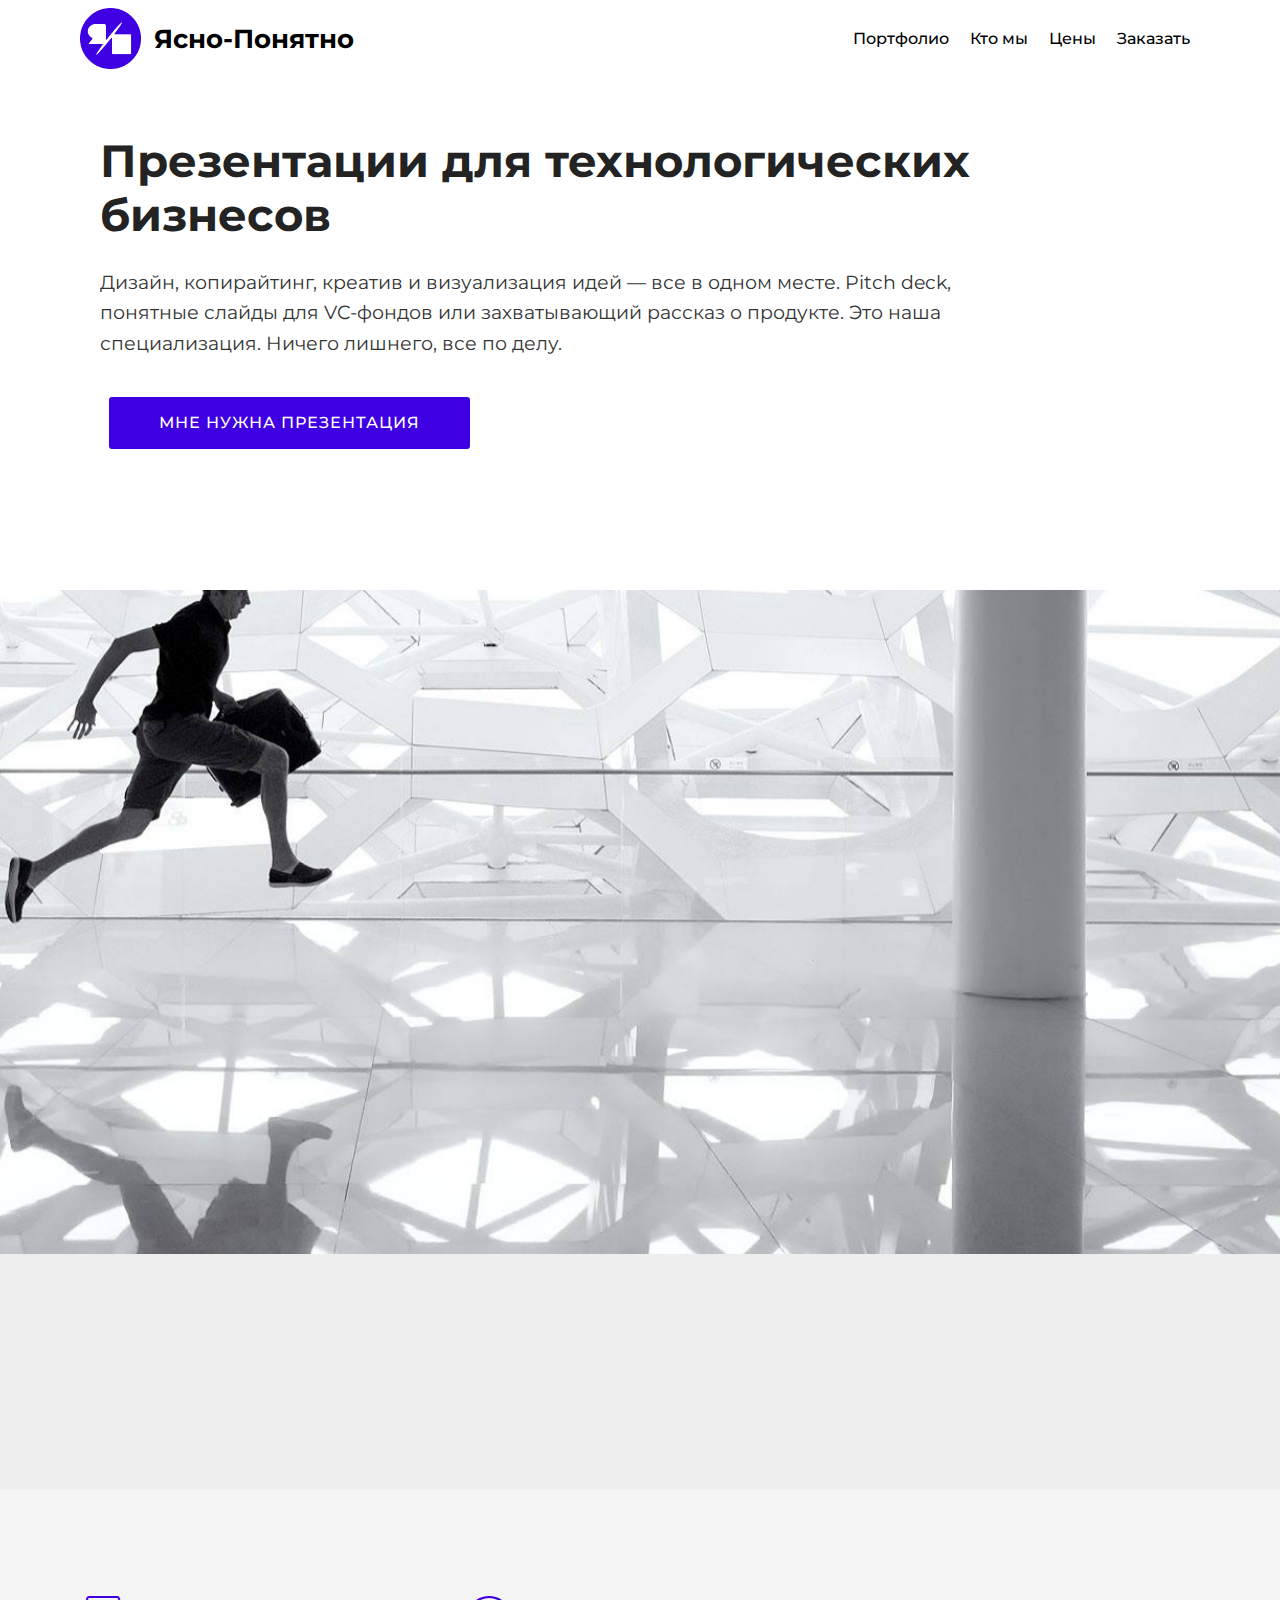
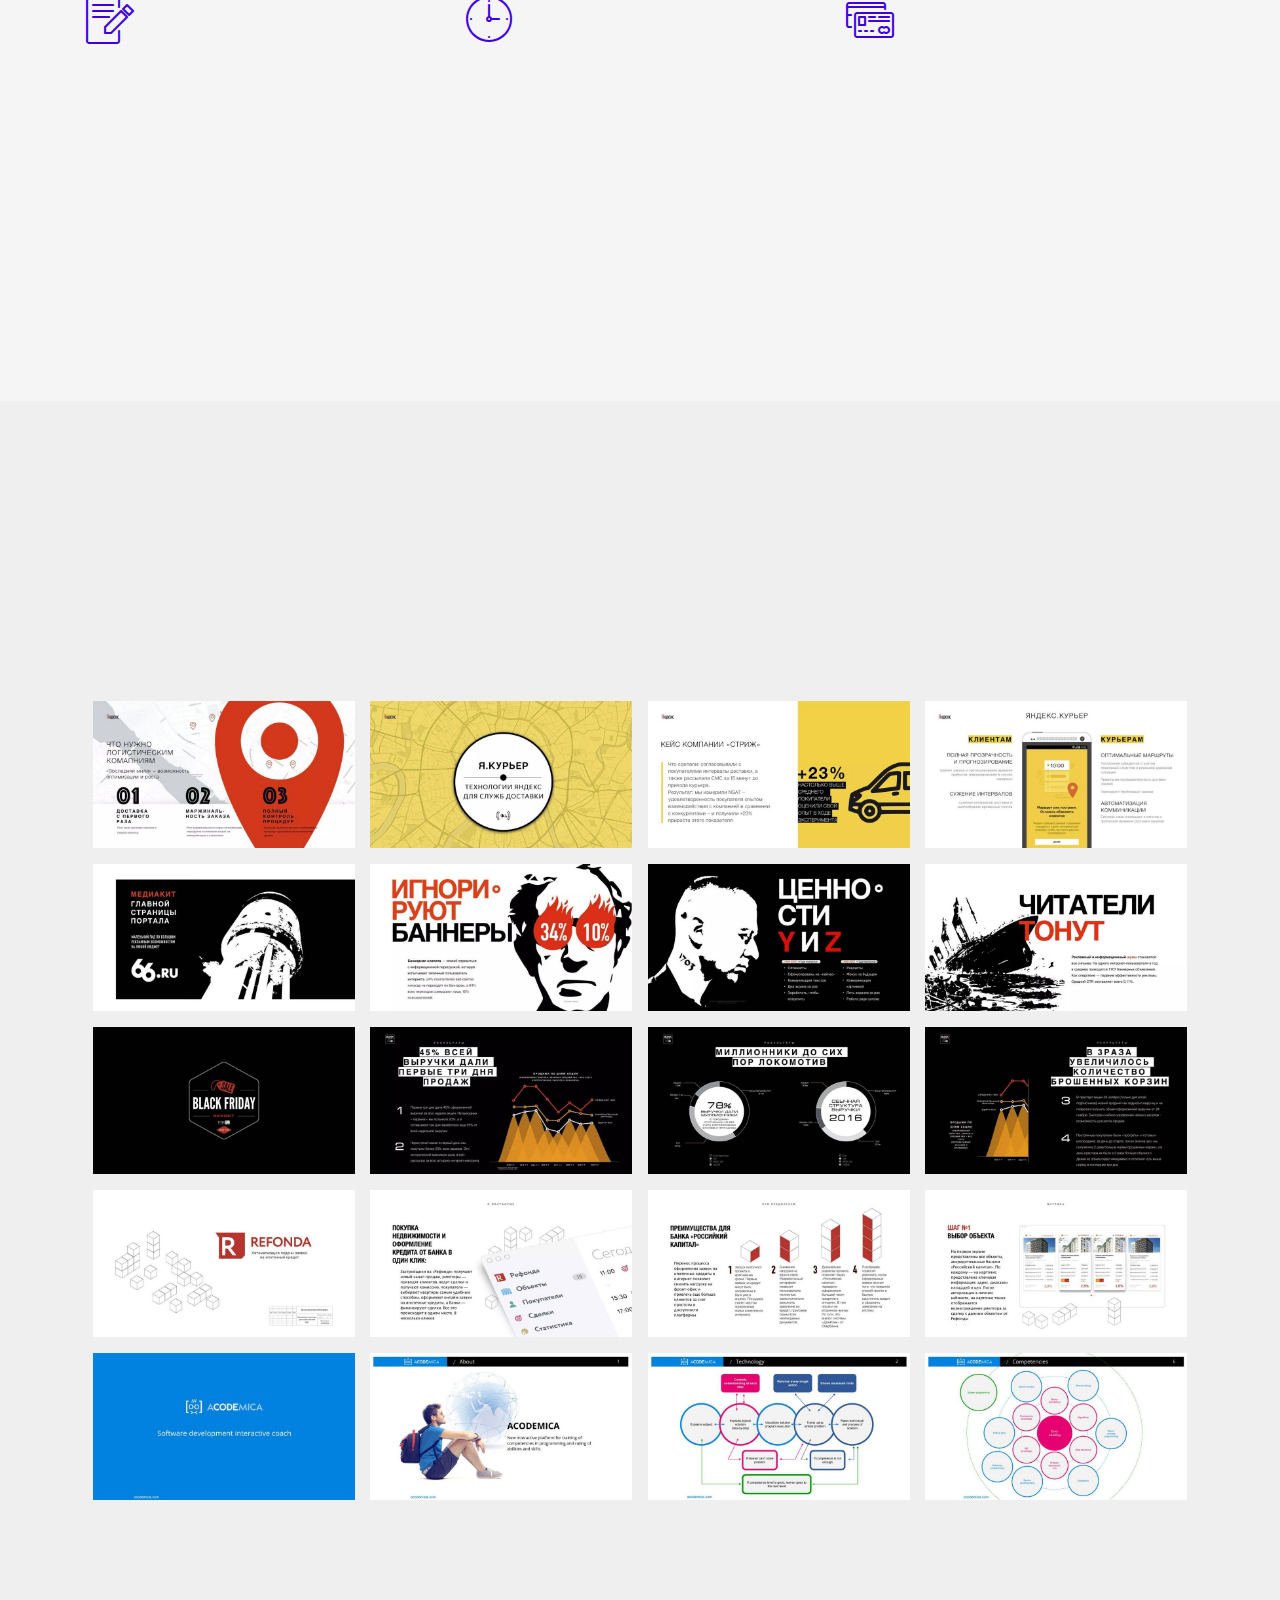
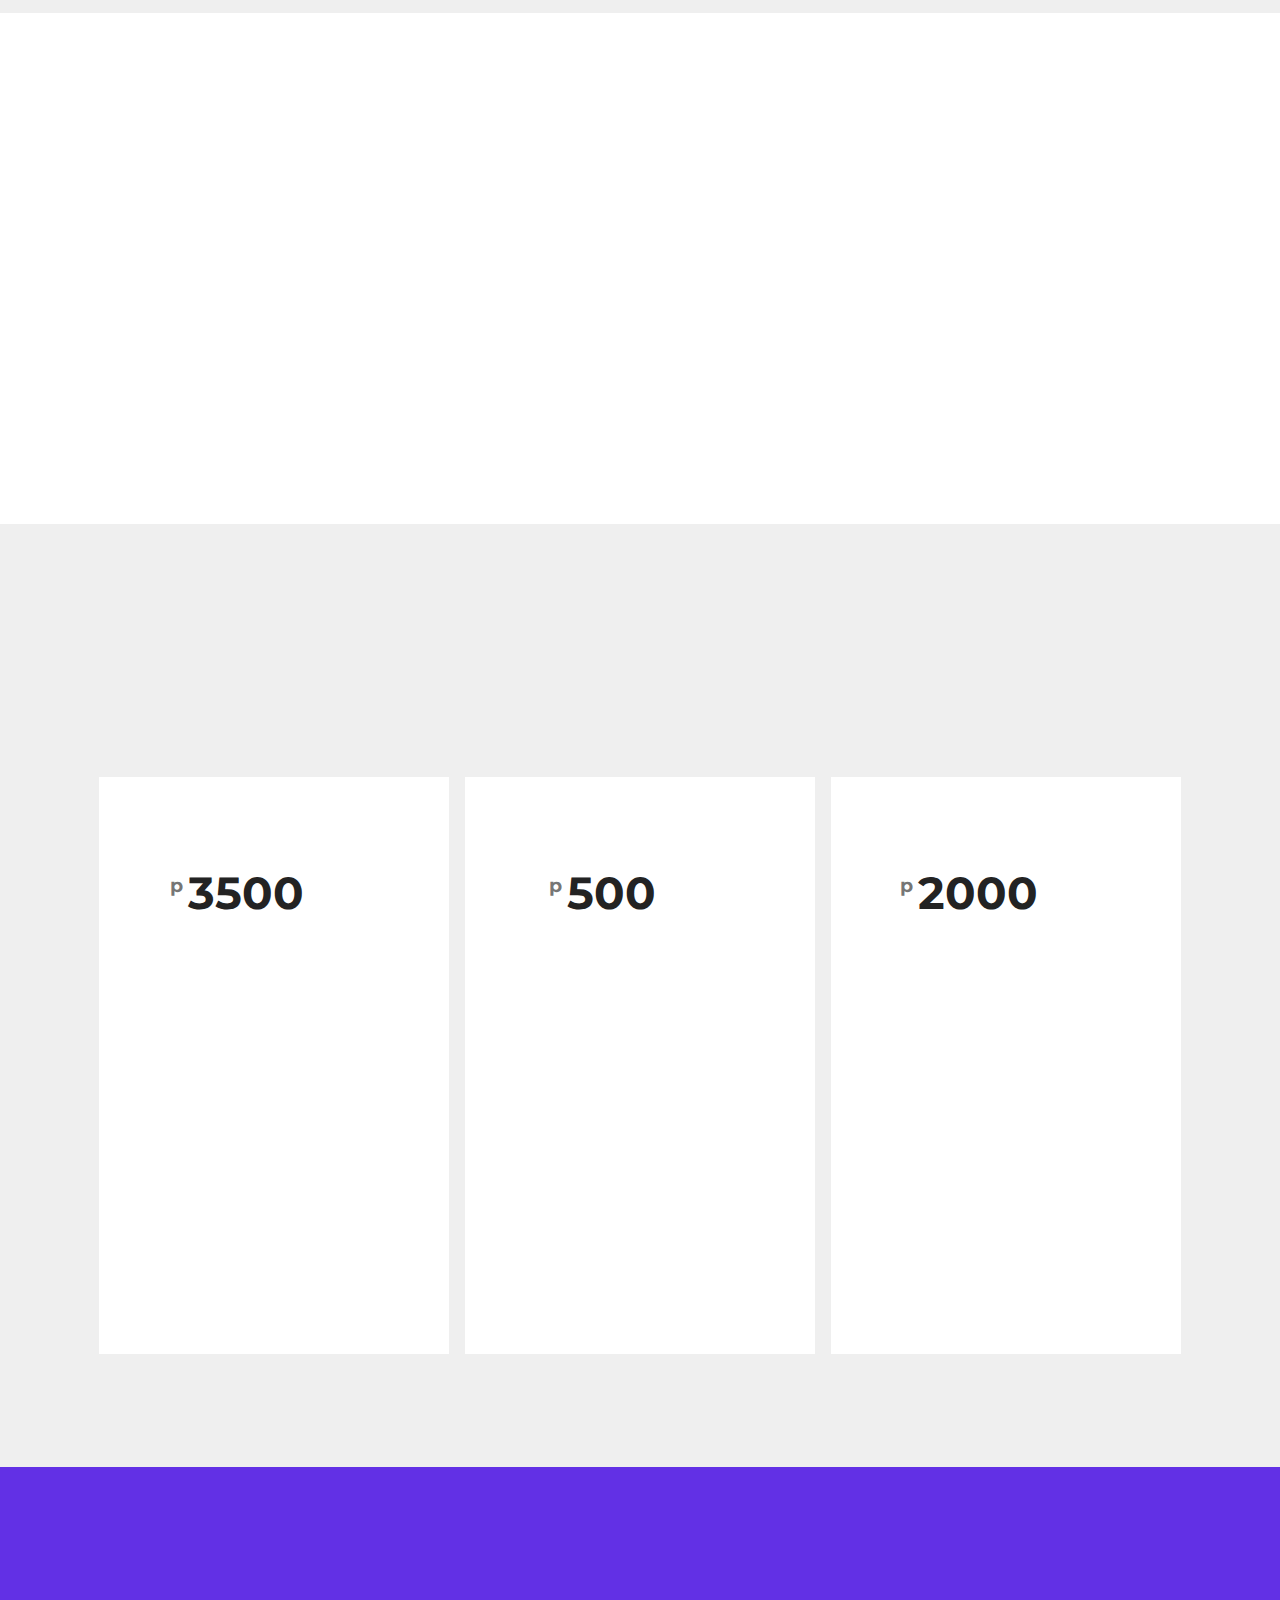
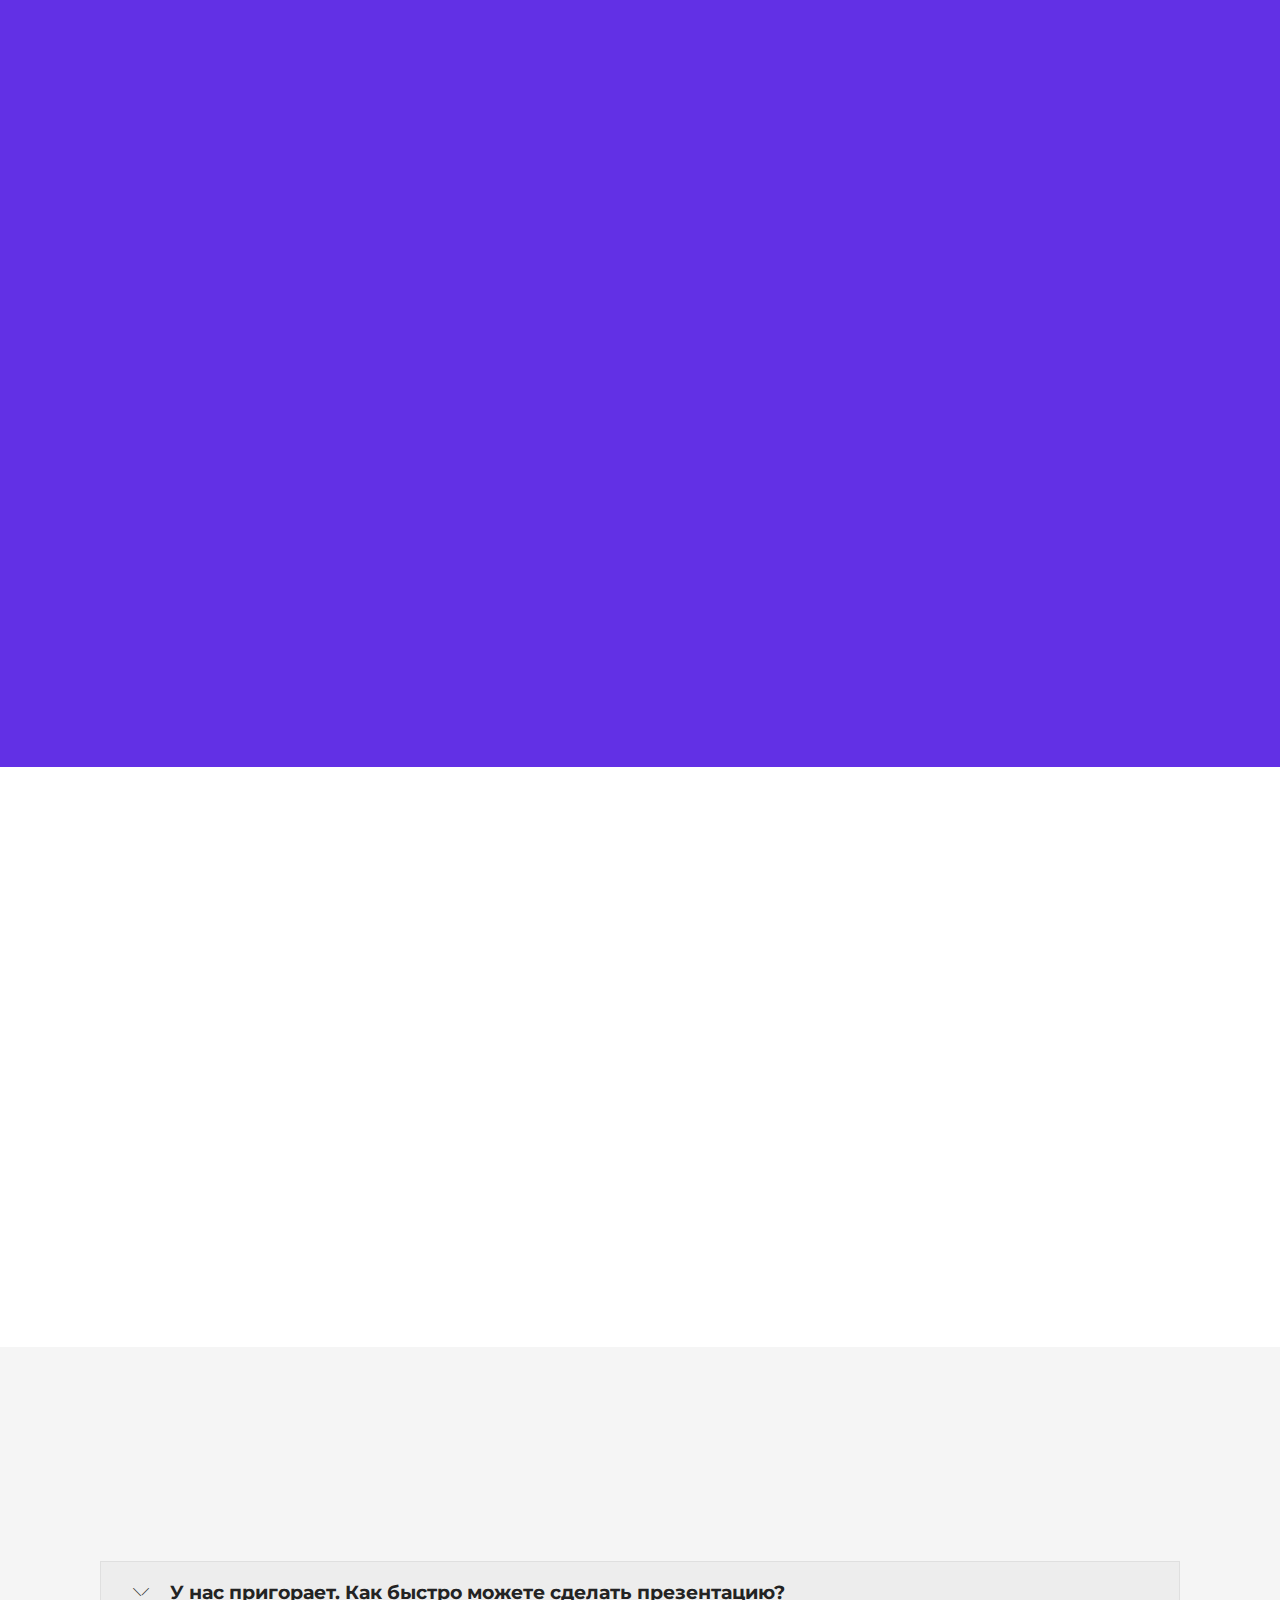
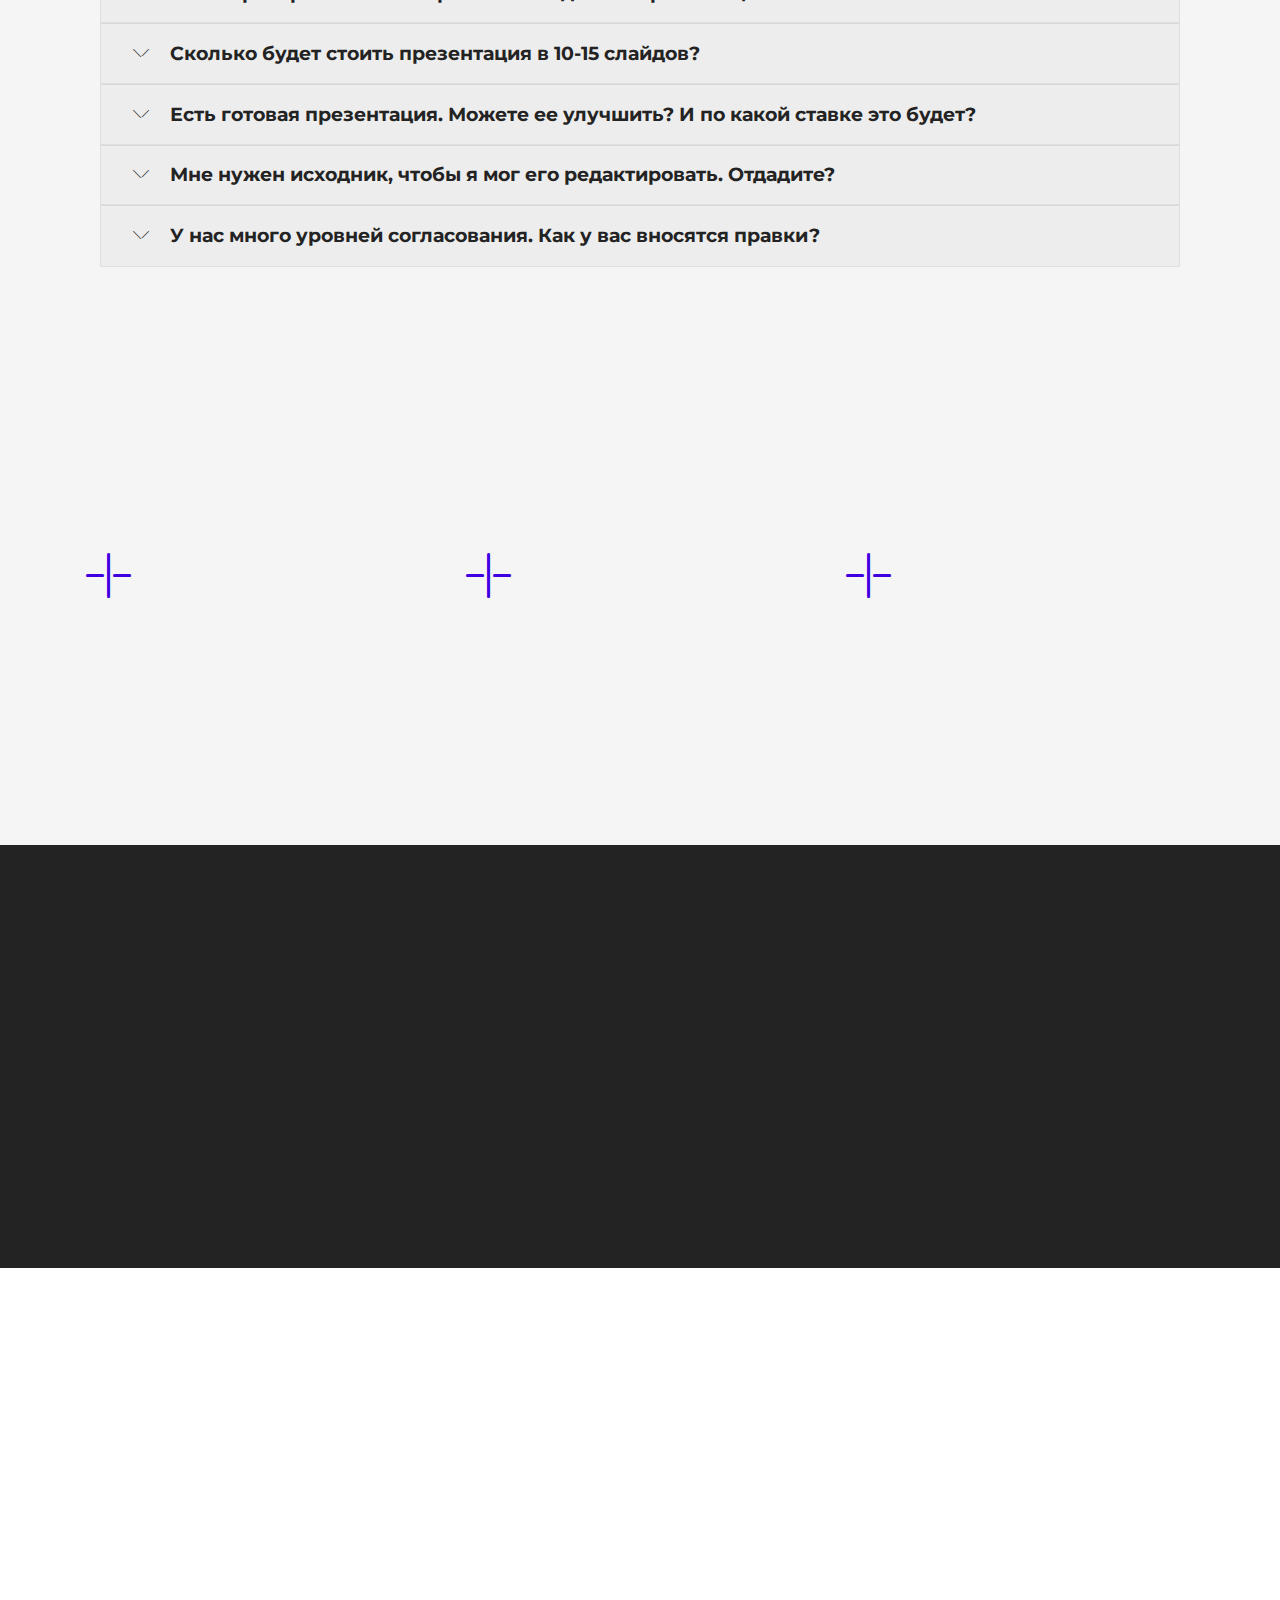
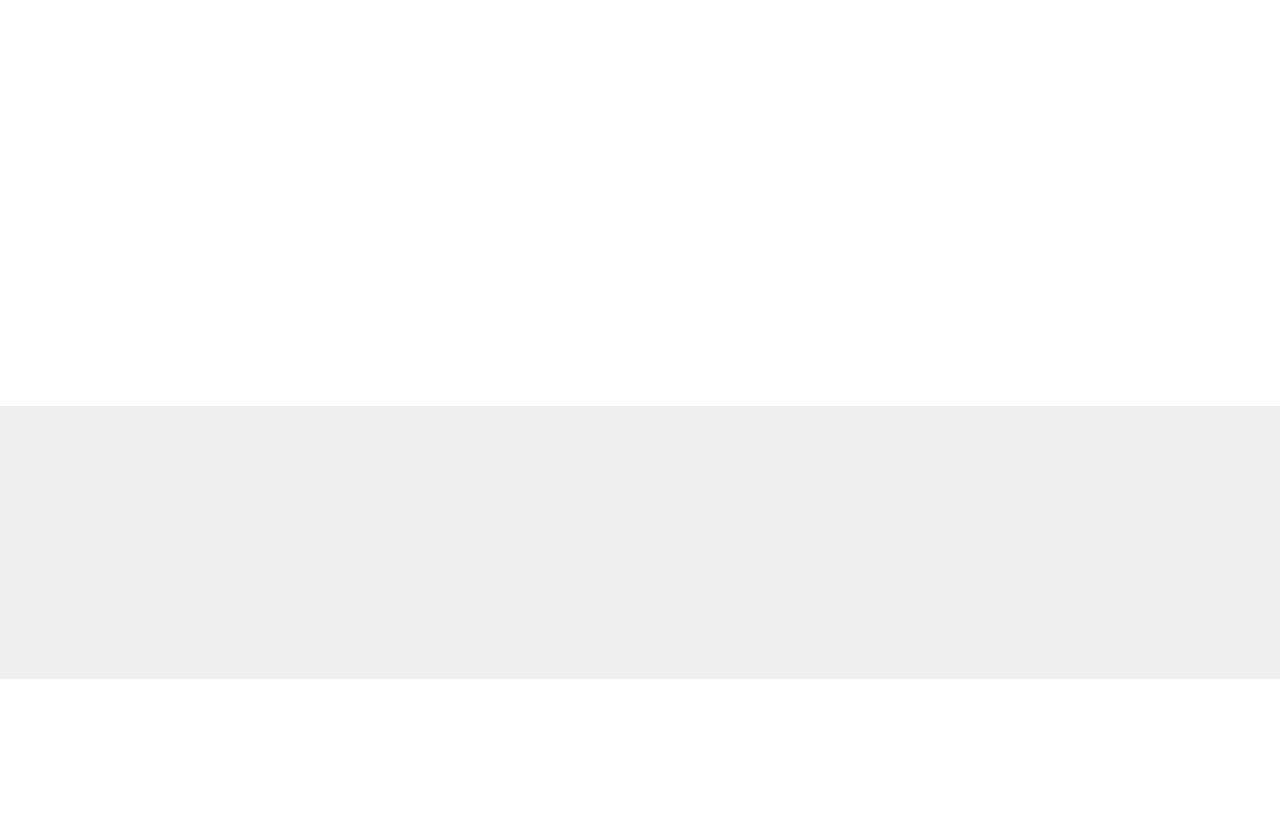
==== index.html @ fac8d079 "create github pages" ====
<!DOCTYPE html>
<html >
<head>
  <!-- Site made with Mobirise Website Builder v4.6.2, https://mobirise.com -->
  <meta charset="UTF-8">
  <meta http-equiv="X-UA-Compatible" content="IE=edge">
  <meta name="generator" content="Mobirise v4.6.2, mobirise.com">
  <meta name="viewport" content="width=device-width, initial-scale=1, minimum-scale=1">
  <link rel="shortcut icon" href="assets/images/yap-logo-main-900x900.png" type="image/x-icon">
  <meta name="description" content="Дизайн, копирайтинг, креатив и визуализация идей — все в одном месте. Pitch deck, понятные слайды для VC-фондов или захватывающий рассказ о продукте. Это наша специализация. Ничего лишнего, все по делу.">
  <title>Ясно-Понятно. Презентации для технологических бизнесов</title>
  <link rel="stylesheet" href="assets/web/assets/mobirise-icons-bold/mobirise-icons-bold.css">
  <link rel="stylesheet" href="assets/web/assets/mobirise-icons/mobirise-icons.css">
  <link rel="stylesheet" href="assets/tether/tether.min.css">
  <link rel="stylesheet" href="assets/bootstrap/css/bootstrap.min.css">
  <link rel="stylesheet" href="assets/bootstrap/css/bootstrap-grid.min.css">
  <link rel="stylesheet" href="assets/bootstrap/css/bootstrap-reboot.min.css">
  <link rel="stylesheet" href="assets/dropdown/css/style.css">
  <link rel="stylesheet" href="assets/animatecss/animate.min.css">
  <link rel="stylesheet" href="assets/socicon/css/styles.css">
  <link rel="stylesheet" href="assets/theme/css/style.css">
  <link rel="stylesheet" href="assets/gallery/style.css">
  <link rel="stylesheet" href="assets/mobirise/css/mbr-additional.css" type="text/css">
  
  
  
</head>
<body>

<!-- Google Analytics -->
<!-- Global site tag (gtag.js) - Google Analytics -->
<script async src="https://www.googletagmanager.com/gtag/js?id=UA-113122969-2"></script>
<script>
  window.dataLayer = window.dataLayer || [];
  function gtag(){dataLayer.push(arguments);}
  gtag('js', new Date());

  gtag('config', 'UA-113122969-2');
</script>

<!-- Yandex.Metrika counter -->
<script type="text/javascript" >
    (function (d, w, c) {
        (w[c] = w[c] || []).push(function() {
            try {
                w.yaCounter47503006 = new Ya.Metrika2({
                    id:47503006,
                    clickmap:true,
                    trackLinks:true,
                    accurateTrackBounce:true,
                    webvisor:true,
                    trackHash:true
                });
            } catch(e) { }
        });

        var n = d.getElementsByTagName("script")[0],
            s = d.createElement("script"),
            f = function () { n.parentNode.insertBefore(s, n); };
        s.type = "text/javascript";
        s.async = true;
        s.src = "https://mc.yandex.ru/metrika/tag.js";

        if (w.opera == "[object Opera]") {
            d.addEventListener("DOMContentLoaded", f, false);
        } else { f(); }
    })(document, window, "yandex_metrika_callbacks2");
</script>
<noscript><div><img src="https://mc.yandex.ru/watch/47503006" style="position:absolute; left:-9999px;" alt="" /></div></noscript>
<!-- /Yandex.Metrika counter -->
<!-- /Google Analytics -->


  <section class="menu cid-qI8Mkz9aV7" once="menu" id="menu2-1">

    

    <nav class="navbar navbar-expand beta-menu navbar-dropdown align-items-center navbar-toggleable-sm bg-color transparent">
        <button class="navbar-toggler navbar-toggler-right" type="button" data-toggle="collapse" data-target="#navbarSupportedContent" aria-controls="navbarSupportedContent" aria-expanded="false" aria-label="Toggle navigation">
            <div class="hamburger">
                <span></span>
                <span></span>
                <span></span>
                <span></span>
            </div>
        </button>
        <div class="menu-logo">
            <div class="navbar-brand">
                <span class="navbar-logo">
                    
                        <img src="assets/images/yap-logo-main-900x900.png" alt="" title="" style="height: 3.8rem;">
                    
                </span>
                <span class="navbar-caption-wrap"><a class="navbar-caption text-black display-5" href="https://yasnoslide.github.io/">Ясно-Понятно</a></span>
            </div>
        </div>
        <div class="collapse navbar-collapse" id="navbarSupportedContent">
            <ul class="navbar-nav nav-dropdown nav-right" data-app-modern-menu="true"><li class="nav-item">
                    <a class="nav-link link text-black display-4" href="index.html#gallery1-n">
                        Портфолио</a>
                </li>
                <li class="nav-item">
                    <a class="nav-link link text-black display-4" href="index.html#header9-5">
                        Кто мы</a>
                </li><li class="nav-item"><a class="nav-link link text-black display-4" href="index.html#pricing-tables1-7">
                        Цены</a></li><li class="nav-item"><a class="nav-link link text-black display-4" href="index.html#form1-1b">
                        Заказать</a></li></ul>
            
        </div>
    </nav>
</section>

<section class="engine"><a href="https://mobirise.ws/i">build free website</a></section><section class="header9 cid-qI8MjoqKqa" id="header9-0">

    

    

    <div class="container">
        <div class="media-container-column mbr-white col-md-10">
            <h1 class="mbr-section-title align-left mbr-bold pb-3 mbr-fonts-style display-2">Презентации для технологических бизнесов</h1>
            
            <p class="mbr-text align-left pb-3 mbr-fonts-style display-7">
                Дизайн, копирайтинг, креатив и визуализация идей — все в одном месте. Pitch deck, понятные слайды для VC-фондов или захватывающий рассказ о продукте. Это наша специализация. Ничего лишнего, все по делу.
            </p>
            <div class="mbr-section-btn align-left"><a class="btn btn-md btn-primary display-4" href="index.html#form1-1b">МНЕ НУЖНА ПРЕЗЕНТАЦИЯ</a></div>
        </div>
    </div>

    
</section>

<section class="header9 cid-qI8RfhGEFK mbr-fullscreen mbr-parallax-background" id="header9-4">

    

    

    <div class="container">
        <div class="media-container-column mbr-white col-md-12">
            <h1 class="mbr-section-title align-left mbr-bold pb-3 mbr-fonts-style display-1">Всегда вовремя</h1>
            
            <p class="mbr-text align-left pb-3 mbr-fonts-style display-5">Не успеем в срок — вернем деньги!</p>
            
        </div>
    </div>

    
</section>

<section class="features10 cid-qIbKMX3RtJ" id="features10-14">

    

    
    <div class="container">
        <div class="row justify-content-center">
            <div class="card p-3 col-12 col-md-6 col-lg-4">
                <div class="media mb-3">
                    <div class="card-img align-self-center">
                        <span class="mbr-iconfont mbri-edit" style="color: rgb(62, 0, 226); font-size: 48px;"></span>
                    </div>
                    <h4 class="card-title media-body py-3 mbr-fonts-style display-7"><strong>Презентация из ничего</strong></h4>
                </div>
                <div class="card-box">
                    <p class="mbr-text mbr-fonts-style display-7">Мы сами полностью создаем контент и дизайн-макет — на базе интервью, вашего фирменного стиля, техзадания и неструктурированных материалов, которые у вас имеются.</p>
                </div>
            </div>

            <div class="card p-3 col-12 col-md-6 col-lg-4">
                <div class="media mb-3">
                    <div class="card-img align-self-center">
                        <span class="mbr-iconfont mbri-clock" style="color: rgb(62, 0, 226); font-size: 48px;"></span>
                    </div>
                    <h4 class="card-title media-body py-3 mbr-fonts-style display-7"><strong>За неделю</strong></h4>
                </div>
                <div class="card-box">
                    <p class="mbr-text mbr-fonts-style display-7">Мы подготовим проект презентации за несколько часов. За 7 рабочих дней — полностью стандартную презентацию "с нуля". Аудит слайдов — в течение трех часов.</p>
                </div>
            </div>

            <div class="card p-3 col-12 col-md-6 col-lg-4">
                <div class="media mb-3">
                    <div class="card-img align-self-center">
                        <span class="mbr-iconfont mbri-credit-card" style="color: rgb(62, 0, 226); font-size: 48px;"></span>
                    </div>
                    <h4 class="card-title media-body py-3 mbr-fonts-style display-7"><strong>₽ 3500. Все включено</strong></h4>
                </div>
                <div class="card-box">
                    <p class="mbr-text mbr-fonts-style display-7">Никаких ценовых сюрпризов при сдаче работ. У нас фиксированная цена ₽ 3500 за слайд. На итоговую цену влияет только количество слайдов, которое вы сами и регулируете.</p>
                </div>
            </div>

            
        </div>
    </div>
</section>

<section class="header9 cid-qIb8WrhZoL" id="header9-o">

    

    

    <div class="container">
        <div class="media-container-column mbr-white col-md-12">
            <h1 class="mbr-section-title align-left mbr-bold pb-3 mbr-fonts-style display-2">Что мы делаем?</h1>
            
            <p class="mbr-text align-left pb-3 mbr-fonts-style display-7">Презентации,  отчеты, визуализация данных, компреды... <br>Вот некоторые слайды из наших готовых презентаций:</p>
            
        </div>
    </div>

    
</section>

<section class="mbr-gallery mbr-slider-carousel cid-qIb5Fvy0wS" id="gallery1-n">

    

    <div class="container">
        <div><!-- Filter --><!-- Gallery --><div class="mbr-gallery-row"><div class="mbr-gallery-layout-default"><div><div><div class="mbr-gallery-item mbr-gallery-item--p1" data-video-url="false" data-tags="Animated"><div href="#lb-gallery1-n" data-slide-to="0" data-toggle="modal"><img src="assets/images/yandex-2-1000x563-800x450.jpg" alt=""><span class="icon-focus"></span></div></div><div class="mbr-gallery-item mbr-gallery-item--p1" data-video-url="false" data-tags="Animated"><div href="#lb-gallery1-n" data-slide-to="1" data-toggle="modal"><img src="assets/images/yandex-3-1000x563-800x450.jpg" alt=""><span class="icon-focus"></span></div></div><div class="mbr-gallery-item mbr-gallery-item--p1" data-video-url="false" data-tags="Animated"><div href="#lb-gallery1-n" data-slide-to="2" data-toggle="modal"><img src="assets/images/yandex-1-1000x563-800x450.jpg" alt=""><span class="icon-focus"></span></div></div><div class="mbr-gallery-item mbr-gallery-item--p1" data-video-url="false" data-tags="Animated"><div href="#lb-gallery1-n" data-slide-to="3" data-toggle="modal"><img src="assets/images/yandex-5-1000x563-800x450.jpg" alt=""><span class="icon-focus"></span></div></div><div class="mbr-gallery-item mbr-gallery-item--p1" data-video-url="false" data-tags="Animated"><div href="#lb-gallery1-n" data-slide-to="4" data-toggle="modal"><img src="assets/images/66-mediakit-3-1000x563-800x450.jpg" alt=""><span class="icon-focus"></span></div></div><div class="mbr-gallery-item mbr-gallery-item--p1" data-video-url="false" data-tags="Animated"><div href="#lb-gallery1-n" data-slide-to="5" data-toggle="modal"><img src="assets/images/66-mediakit-4-1000x563-800x450.jpg" alt=""><span class="icon-focus"></span></div></div><div class="mbr-gallery-item mbr-gallery-item--p1" data-video-url="false" data-tags="Animated"><div href="#lb-gallery1-n" data-slide-to="6" data-toggle="modal"><img src="assets/images/66-mediakit-7-1000x563-800x450.jpg" alt=""><span class="icon-focus"></span></div></div><div class="mbr-gallery-item mbr-gallery-item--p1" data-video-url="false" data-tags="Animated"><div href="#lb-gallery1-n" data-slide-to="7" data-toggle="modal"><img src="assets/images/66-mediakit-2-1000x563-800x450.jpg" alt=""><span class="icon-focus"></span></div></div><div class="mbr-gallery-item mbr-gallery-item--p1" data-video-url="false" data-tags="Animated"><div href="#lb-gallery1-n" data-slide-to="8" data-toggle="modal"><img src="assets/images/e96-bf-1-1000x563-800x450.jpg" alt=""><span class="icon-focus"></span></div></div><div class="mbr-gallery-item mbr-gallery-item--p1" data-video-url="false" data-tags="Animated"><div href="#lb-gallery1-n" data-slide-to="9" data-toggle="modal"><img src="assets/images/e96-bf-2-1000x563-800x450.jpg" alt=""><span class="icon-focus"></span></div></div><div class="mbr-gallery-item mbr-gallery-item--p1" data-video-url="false" data-tags="Animated"><div href="#lb-gallery1-n" data-slide-to="10" data-toggle="modal"><img src="assets/images/e96-bf-3-1000x563-800x450.jpg" alt=""><span class="icon-focus"></span></div></div><div class="mbr-gallery-item mbr-gallery-item--p1" data-video-url="false" data-tags="Animated"><div href="#lb-gallery1-n" data-slide-to="11" data-toggle="modal"><img src="assets/images/e96-bf-4-1000x563-800x450.jpg" alt=""><span class="icon-focus"></span></div></div><div class="mbr-gallery-item mbr-gallery-item--p1" data-video-url="false" data-tags="Animated"><div href="#lb-gallery1-n" data-slide-to="12" data-toggle="modal"><img src="assets/images/refonda-1-1000x563-800x450.jpg" alt=""><span class="icon-focus"></span></div></div><div class="mbr-gallery-item mbr-gallery-item--p1" data-video-url="false" data-tags="Animated"><div href="#lb-gallery1-n" data-slide-to="13" data-toggle="modal"><img src="assets/images/refonda-2-1000x563-800x450.jpg" alt=""><span class="icon-focus"></span></div></div><div class="mbr-gallery-item mbr-gallery-item--p1" data-video-url="false" data-tags="Animated"><div href="#lb-gallery1-n" data-slide-to="14" data-toggle="modal"><img src="assets/images/refonda-3-1000x563-800x450.jpg" alt=""><span class="icon-focus"></span></div></div><div class="mbr-gallery-item mbr-gallery-item--p1" data-video-url="false" data-tags="Animated"><div href="#lb-gallery1-n" data-slide-to="15" data-toggle="modal"><img src="assets/images/refonda-4-1000x563-800x450.jpg" alt=""><span class="icon-focus"></span></div></div><div class="mbr-gallery-item mbr-gallery-item--p1" data-video-url="false" data-tags="Animated"><div href="#lb-gallery1-n" data-slide-to="16" data-toggle="modal"><img src="assets/images/acodemica-1-1000x563-800x450.jpg" alt=""><span class="icon-focus"></span></div></div><div class="mbr-gallery-item mbr-gallery-item--p1" data-video-url="false" data-tags="Animated"><div href="#lb-gallery1-n" data-slide-to="17" data-toggle="modal"><img src="assets/images/acodemica-4-1000x563-800x450.jpg" alt=""><span class="icon-focus"></span></div></div><div class="mbr-gallery-item mbr-gallery-item--p1" data-video-url="false" data-tags="Animated"><div href="#lb-gallery1-n" data-slide-to="18" data-toggle="modal"><img src="assets/images/acodemica-5-1000x563-800x450.jpg" alt=""><span class="icon-focus"></span></div></div><div class="mbr-gallery-item mbr-gallery-item--p1" data-video-url="false" data-tags="Animated"><div href="#lb-gallery1-n" data-slide-to="19" data-toggle="modal"><img src="assets/images/acodemica-2-1000x563-800x450.jpg" alt=""><span class="icon-focus"></span></div></div></div></div><div class="clearfix"></div></div></div><!-- Lightbox --><div data-app-prevent-settings="" class="mbr-slider modal fade carousel slide" tabindex="-1" data-keyboard="true" data-interval="false" id="lb-gallery1-n"><div class="modal-dialog"><div class="modal-content"><div class="modal-body"><div class="carousel-inner"><div class="carousel-item"><img src="assets/images/yandex-2-1000x563.jpg" alt=""></div><div class="carousel-item"><img src="assets/images/yandex-3-1000x563.jpg" alt=""></div><div class="carousel-item"><img src="assets/images/yandex-1-1000x563.jpg" alt=""></div><div class="carousel-item"><img src="assets/images/yandex-5-1000x563.jpg" alt=""></div><div class="carousel-item"><img src="assets/images/66-mediakit-3-1000x563.jpg" alt=""></div><div class="carousel-item"><img src="assets/images/66-mediakit-4-1000x563.jpg" alt=""></div><div class="carousel-item"><img src="assets/images/66-mediakit-7-1000x563.jpg" alt=""></div><div class="carousel-item"><img src="assets/images/66-mediakit-2-1000x563.jpg" alt=""></div><div class="carousel-item"><img src="assets/images/e96-bf-1-1000x563.jpg" alt=""></div><div class="carousel-item"><img src="assets/images/e96-bf-2-1000x563.jpg" alt=""></div><div class="carousel-item"><img src="assets/images/e96-bf-3-1000x563.jpg" alt=""></div><div class="carousel-item"><img src="assets/images/e96-bf-4-1000x563.jpg" alt=""></div><div class="carousel-item"><img src="assets/images/refonda-1-1000x563.jpg" alt=""></div><div class="carousel-item"><img src="assets/images/refonda-2-1000x563.jpg" alt=""></div><div class="carousel-item"><img src="assets/images/refonda-3-1000x563.jpg" alt=""></div><div class="carousel-item"><img src="assets/images/refonda-4-1000x563.jpg" alt=""></div><div class="carousel-item"><img src="assets/images/acodemica-1-1000x563.jpg" alt=""></div><div class="carousel-item"><img src="assets/images/acodemica-4-1000x563.jpg" alt=""></div><div class="carousel-item"><img src="assets/images/acodemica-5-1000x563.jpg" alt=""></div><div class="carousel-item active"><img src="assets/images/acodemica-2-1000x563.jpg" alt=""></div></div><a class="carousel-control carousel-control-prev" role="button" data-slide="prev" href="#lb-gallery1-n"><span class="mbri-left mbr-iconfont" aria-hidden="true"></span><span class="sr-only">Previous</span></a><a class="carousel-control carousel-control-next" role="button" data-slide="next" href="#lb-gallery1-n"><span class="mbri-right mbr-iconfont" aria-hidden="true"></span><span class="sr-only">Next</span></a><a class="close" href="#" role="button" data-dismiss="modal"><span class="sr-only">Close</span></a></div></div></div></div></div>
    </div>

</section>

<section class="header9 cid-qIbwP9ZYzS" id="header9-p">

    

    

    <div class="container">
        <div class="media-container-column mbr-white col-md-12">
            <h1 class="mbr-section-title align-left mbr-bold pb-3 mbr-fonts-style display-2">Гордимся сотрудничеством</h1>
            
            <p class="mbr-text align-left pb-3 mbr-fonts-style display-5">Нам все равно: гигант вы или стартап. Мы работаем и с теми, и с другими. Только масштаб идей определяет содержание ваших презентаций.</p>
            
        </div>
    </div>

    
</section>

<section class="features2 cid-qIbwYe3n29" id="features2-q">

    

    
    
    <div class="container">
        <div class="media-container-row">
            <div class="card p-3 col-12 col-md-6 col-lg-4">
                <div class="card-wrapper">
                    <div class="card-img">
                        <img src="assets/images/logos-yandex-smaller-1-500x333.jpg" alt="Mobirise" title="">
                    </div>
                    <div class="card-box">
                        
                        
                    </div>
                </div>
            </div>

            <div class="card p-3 col-12 col-md-6 col-lg-4">
                <div class="card-wrapper">
                    <div class="card-img">
                        <img src="assets/images/logos-96-smaller-1-500x333.jpg" alt="Mobirise" title="">
                    </div>
                    <div class="card-box ">
                        
                        
                    </div>
                </div>
            </div>

            <div class="card p-3 col-12 col-md-6 col-lg-4">
                <div class="card-wrapper">
                    <div class="card-img">
                        <img src="assets/images/logos-refonda-smaller-1-500x333.jpg" alt="Mobirise" title="">
                    </div>
                    <div class="card-box">
                        
                        
                    </div>
                </div>
            </div>

            
        </div>
    </div>
</section>

<section class="header9 cid-qI9GsL5sEy" id="header9-k">

    

    

    <div class="container">
        <div class="media-container-column mbr-white col-md-12">
            <h1 class="mbr-section-title align-left mbr-bold pb-3 mbr-fonts-style display-2">Цены</h1>
            
            <p class="mbr-text align-left pb-3 mbr-fonts-style display-7">
                Если вы не нашли того, что вам необходимо, <a href="mailto:chetkiyslide@gmail.com?subject=Есть вопрос по презентации">напишите нам</a>
            </p>
            
        </div>
    </div>

    
</section>

<section class="cid-qI93y8cZF8" id="pricing-tables1-7">

    

    
    <div class="container">
        <div class="media-container-row">

            <div class="plan col-12 mx-2 my-2 justify-content-center col-lg-4">
                <div class="plan-header text-center pt-5">
                    <h3 class="plan-title mbr-fonts-style display-7"><strong>Разработка с нуля</strong><br><strong><br></strong></h3>
                    <div class="plan-price">
                        <span class="price-value mbr-fonts-style display-7">
                            р
                        </span>
                        <span class="price-figure mbr-fonts-style display-2">
                              3500</span>
                        <small class="price-term mbr-fonts-style display-7">
                             / слайд
                        </small>
                    </div>
                </div>
                <div class="plan-body pb-5">
                    <div class="plan-list align-center">
                        <ul class="list-group list-group-flush mbr-fonts-style display-4">
                            <li class="list-group-item"><span style="font-size: 1rem;"><br></span></li><li class="list-group-item"><span style="font-size: 1rem;">Копирайтинг</span><br></li><li class="list-group-item">Дизайн-макет</li><li class="list-group-item">Верстка</li><li class="list-group-item">Разработка инфографики</li><li class="list-group-item">Корректура и редактирование</li><li class="list-group-item">PDF</li>
                        </ul>
                    </div>
                    <div class="mbr-section-btn text-center pt-4"><a href="mailto:chetkiyslide@gmail.com?subject=Разработка с нуля 3500" class="btn btn-primary display-4">ЗАКАЗАТЬ</a></div>
                </div>
            </div>

            <div class="plan col-12 mx-2 my-2 justify-content-center col-lg-4">
                <div class="plan-header text-center pt-5">
                    <h3 class="plan-title mbr-fonts-style display-7"><strong>
                        Аудит</strong><br><br><strong>
                    </strong></h3>
                    <div class="plan-price">
                        <span class="price-value mbr-fonts-style display-7">
                            р
                        </span>
                        <span class="price-figure mbr-fonts-style display-2">
                            500</span>
                        <small class="price-term mbr-fonts-style display-7">
                            / слайд</small>
                    </div>
                </div>
                <div class="plan-body pb-5">
                    <div class="plan-list align-center">
                        <ul class="list-group list-group-flush mbr-fonts-style display-4">
                            <li class="list-group-item"><span style="font-size: 1rem;"><br></span></li><li class="list-group-item"><span style="font-size: 1rem;">Рекомендации по котенту</span><br></li><li class="list-group-item">Рекомендации по верстке</li><li class="list-group-item">Рекомендации по дизайну</li><li class="list-group-item">Рекомендации по смысловой структуре</li><li class="list-group-item">Рекомендации по типам инфографики и отображению данных</li>
                        </ul>
                    </div>
                    <div class="mbr-section-btn text-center pt-4"><a href="mailto:chetkiyslide@gmail.com?subject=Аудит 500" class="btn btn-primary display-4">ЗАКАЗАТЬ</a></div>
                </div>
            </div>

            <div class="plan col-12 mx-2 my-2 justify-content-center col-lg-4">
                <div class="plan-header text-center pt-5">
                    <h3 class="plan-title mbr-fonts-style display-7"><strong>Только дизайн</strong><br><strong><br></strong></h3>
                    <div class="plan-price">
                        <span class="price-value mbr-fonts-style display-7">
                            р
                        </span>
                        <span class="price-figure mbr-fonts-style display-2">
                            2000</span>
                        <small class="price-term mbr-fonts-style display-7">
                             / слайд
                        </small>
                    </div>
                </div>
                <div class="plan-body pb-5">
                    <div class="plan-list align-center">
                        <ul class="list-group list-group-flush mbr-fonts-style display-4">
                            <li class="list-group-item"><span style="font-size: 1rem;"><br></span></li><li class="list-group-item"><span style="font-size: 1rem;">Разработка дизайн-модели</span><br></li><li class="list-group-item">Разработка инфографики</li><li class="list-group-item">Сборка и верстка презентации</li><li class="list-group-item">PDF</li><li class="list-group-item">Не более 3-х согласований<br></li>
                        </ul>
                    </div>
                    <div class="mbr-section-btn text-center pt-4"><a href="mailto:chetkiyslide@gmail.com?subject=Только дизайн 2000" class="btn btn-primary display-4">ЗАКАЗАТЬ</a></div>
                </div>
            </div>

            
        </div>
    </div>
</section>

<section class="header9 cid-qI8U6lLymA mbr-fullscreen mbr-parallax-background" id="header9-5">

    

    <div class="mbr-overlay" style="opacity: 0.8; background-color: rgb(62, 0, 226);">
    </div>

    <div class="container">
        <div class="media-container-column mbr-white col-md-10">
            <h1 class="mbr-section-title align-left mbr-bold pb-3 mbr-fonts-style display-2">Кто мы</h1>
            
            <p class="mbr-text align-left pb-3 mbr-fonts-style display-5">
                Ясно-Понятно — бюро презентаций и визуализации историй. Редакторские компетенции и 20-летний опыт в дизайне — два наших столпа, которые основательно вросли в технологический бэкграунд.
            </p>
            <div class="mbr-section-btn align-left"><a class="btn btn-md btn-white-outline display-4" href="mailto:chetkiyslide@gmail.com?subject=Есть вопрос по презентации">ЕСТЬ ВОПРОСЫ? ЗАДАВАЙТЕ!</a></div>
        </div>
    </div>

    
</section>

<section class="mbr-section content6 cid-qI9dphmBAI" id="content6-i">
    
     
    
    <div class="container">
        <div class="media-container-row">
            <div class="col-12">
                <div class="media-container-row">
                    <div class="mbr-figure" style="width: 25%;">
                      <img src="assets/images/faces-dima-1-340x340.jpg" alt="Mobirise" title="">  
                    </div>
                    <div class="media-content">
                        <div class="mbr-section-text">
                            <p class="mbr-text mb-0 mbr-fonts-style display-7"><strong>Дмитрий Иванов, архитектор смыслов.</strong>&nbsp;<br>12+ лет в деловой журналистике, 7 лет — на позиции главреда. Вижу в историю главное, уничтожаю лишнее. Последние 4 года занимался продвижением технологических компаний. Подготовил не менее 50 презентаций за это время.</p>
                        </div>
                    </div>
                </div>
            </div>
        </div>
    </div>
</section>

<section class="mbr-section content7 cid-qI9dZ0OZEd" id="content7-j">
          
    

    <div class="container">
        <div class="media-container-row">
            <div class="col-12 col-md-12">
                <div class="media-container-row">
                    <div class="media-content">
                        <div class="mbr-section-text">
                            <p class="mbr-text align-right mb-0 mbr-fonts-style display-7"><strong>Алексей Прист, архитектор форм.</strong>&nbsp;<br>20+ лет работы в графическом дизайне. Широкий диапазон компетенций в дизайне взаимодействий. Создал макеты для 5 журналов. На позиции арт-директор работа в топ-10 digital-студий страны — JetStyle.</p>
                        </div>
                    </div>
                    <div class="mbr-figure" style="width: 25%;">
                     <img src="assets/images/faces-alex-2-340x340.jpg" alt="Mobirise" title="">  
                    </div>
                </div>
            </div>
        </div>
    </div>
</section>

<section class="accordion1 cid-qIbI9QLT3b" id="accordion1-13">

    

    
    <div class="container">
        <div class="media-container-row">
            <div class="col-12 col-md-12">
                <div class="section-head text-center space30">
                    <h2 class="mbr-section-title pb-5 mbr-fonts-style display-2"><strong>FAQ
                    </strong></h2>
                </div>
                <div class="clearfix"></div>
                <div id="bootstrap-accordion_14" class="panel-group accordionStyles accordion" role="tablist" aria-multiselectable="true">
                    <div class="card">
                        <div class="card-header" role="tab" id="headingOne">
                            <a role="button" class="panel-title collapsed text-black" data-toggle="collapse" data-parent="#bootstrap-accordion_14" data-core="" href="#collapse1_14" aria-expanded="false" aria-controls="collapse1">
                                <h4 class="mbr-fonts-style display-7">
                                    <span class="sign mbr-iconfont mbri-arrow-down inactive"></span><strong>&nbsp;У нас пригорает. Как быстро можете сделать презентацию?</strong></h4>
                            </a>
                        </div>
                        <div id="collapse1_14" class="panel-collapse noScroll collapse " role="tabpanel" aria-labelledby="headingOne">
                            <div class="panel-body p-4">
                                <p class="mbr-fonts-style panel-text display-7">
                                   Работа над презентацией с нуля в 10-12 слайдов занимает семь рабочих дней. Мы пробовали быстрее, но пока не получается. Либо страдает качество, либо мы.</p>
                            </div>
                        </div>
                    </div>
                    <div class="card">
                        <div class="card-header" role="tab" id="headingTwo">
                            <a role="button" class="collapsed panel-title text-black" data-toggle="collapse" data-parent="#bootstrap-accordion_14" data-core="" href="#collapse2_14" aria-expanded="false" aria-controls="collapse2">
                                <h4 class="mbr-fonts-style display-7">
                                    <span class="sign mbr-iconfont mbri-arrow-down inactive"></span><strong>&nbsp;Сколько будет стоить презентация в 10-15 слайдов?</strong></h4>
                            </a>
                            
                        </div>
                        <div id="collapse2_14" class="panel-collapse noScroll collapse" role="tabpanel" aria-labelledby="headingTwo">
                            <div class="panel-body p-4">
                                <p class="mbr-fonts-style panel-text display-7">
                                   Исходя из стоимости слайда в 3500 рублей, мы получаем вилку 35000-52500 руб. Сюда входит копирайтинг, дизайн, сборка, корректура — все, чтобы продукт выглядел законченным и цельным.</p>
                            </div>
                        </div>
                    </div>
                    <div class="card">
                        <div class="card-header" role="tab" id="headingThree">
                            <a role="button" class="collapsed text-black panel-title" data-toggle="collapse" data-parent="#bootstrap-accordion_14" data-core="" href="#collapse3_14" aria-expanded="false" aria-controls="collapse3">
                                <h4 class="mbr-fonts-style display-7">
                                    <span class="sign mbr-iconfont mbri-arrow-down inactive"></span><strong>&nbsp;Есть готовая презентация. Можете ее улучшить? И по какой ставке это будет?</strong></h4>
                            </a>
                        </div>
                        <div id="collapse3_14" class="panel-collapse noScroll collapse" role="tabpanel" aria-labelledby="headingThree">
                            <div class="panel-body p-4">
                                <p class="mbr-fonts-style panel-text display-7">Тут возможно несколько сценариев. У вас есть дизайнер, вы своими силами можете все перебрать, но не знаете, что именно плохо. тогда закажите "Аудит", мы подготовим подробное заключение, что требует переделки и какой именно. То есть мы подготовим все замечания и правки, а внесение их будет на вашей стороне. Второй сценарий, когда мы берем вашу презентацию, понимаем, что нужно создавать новую: с новым текстом, новыми идеями, новой структурой, но сохранением фирменных элементов. Это тариф "Разработка с нуля". Третий сценарий, когда вас устраивает содержание, но вас не устраивает оформление. Выбирайте тариф "Только дизайн".</p>
                            </div>
                        </div>
                    </div>
                    <div class="card">
                        <div class="card-header" role="tab" id="headingThree">
                            <a role="button" class="collapsed panel-title text-black" data-toggle="collapse" data-parent="#bootstrap-accordion_14" data-core="" href="#collapse4_14" aria-expanded="false" aria-controls="collapse4">
                                <h4 class="mbr-fonts-style display-7">
                                    <span class="sign mbr-iconfont mbri-arrow-down inactive"></span><strong>&nbsp;Мне нужен исходник, чтобы я мог его редактировать. Отдадите?</strong></h4>
                            </a> 
                        </div>
                        <div id="collapse4_14" class="panel-collapse noScroll collapse" role="tabpanel" aria-labelledby="headingThree">
                            <div class="panel-body p-4">
                                <p class="mbr-fonts-style panel-text display-7">
                                   Не проблема. Мы собираем презентации в различных программных продуктах и с использованием многих технологиях. Если вам нужен редактируемый исходник, на старте следует договориться, что это будет PowerPoint или Keynote, которые чаще всего есть у рядовых сотрудников.</p>
                            </div>
                        </div>
                    </div>
                    <div class="card">
                        <div class="card-header" role="tab" id="headingThree">
                            <a role="button" class="collapsed panel-title text-black" data-toggle="collapse" data-parent="#bootstrap-accordion_14" data-core="" href="#collapse5_14" aria-expanded="false" aria-controls="collapse5">
                                <h4 class="mbr-fonts-style display-7">
                                    <span class="sign mbr-iconfont mbri-arrow-down inactive"></span>&nbsp;<strong>У нас много уровней согласования. Как у вас вносятся правки?</strong></h4>
                            </a>
                        </div>
                        <div id="collapse5_14" class="panel-collapse noScroll collapse" role="tabpanel" aria-labelledby="headingThree">
                            <div class="panel-body p-4">
                                <p class="mbr-fonts-style panel-text display-7">
                                   Правки мы вносим охотно, однако на этот счет есть регламент. Сначала мы разрабатываем смысловой скелет. Он утверждается и более не трансформируется. Под него прорабатываются ключевые сообщения и выстраивается история. Мы согласовываем и это. Далее мы готовим эскизы ключевых слайдов, чтобы нащупать правильную стилистику и подачу. Как правило из трех вариантов один выстреливает. После этого стилистика не может быть изменена. Ну и все это превращается в текст, цифры, диаграммы и иллюстрации. Здесь допустимы правки.</p>
                            </div>
                        </div>
                    </div>
                    
                </div>
            </div>
        </div>
    </div>
</section>

<section class="header9 cid-qIbNagBPhf" id="header9-15">

    

    

    <div class="container">
        <div class="media-container-column mbr-white col-md-10">
            <h1 class="mbr-section-title align-left mbr-bold pb-3 mbr-fonts-style display-2">Еще сомневаетесь?</h1>
            
            <p class="mbr-text align-left pb-3 mbr-fonts-style display-5">А как вам такие аргументы:</p>
            
        </div>
    </div>

    
</section>

<section class="features7 cid-qIbO9Q7lAh" id="features7-17">
    
    

    
    <div class="container">
        <div class="row justify-content-center">

            <div class="card p-3 col-12 col-md-6 col-lg-4">
                <div class="media">
                    <div class="card-img pr-2">
                        <span class="mbr-iconfont mbrib-plus" style="font-size: 48px; color: rgb(62, 0, 226);"></span>
                    </div>
                    <div class="card-box media-body">
                        <h4 class="card-title py-3 mbr-fonts-style display-7"><strong>Минимум риска</strong></h4>
                        <p class="mbr-text mbr-fonts-style display-7">
                           Поэтапная работа: эскиз, контент, затем сборка, никаких котов в мешке!</p>
                    </div>
                </div>
            </div>

            <div class="card p-3 col-12 col-md-6 col-lg-4">
                <div class="media"> 
                    <div class="card-img pr-2">
                        <span class="mbr-iconfont mbrib-plus" style="font-size: 48px; color: rgb(62, 0, 226);"></span>
                    </div>
                    <div class="card-box media-body">
                        <h4 class="card-title py-3 mbr-fonts-style display-7"><strong>
                            Точно в срок</strong></h4>
                        <p class="mbr-text mbr-fonts-style display-7">Вернем деньги, если не успеем в срок. Разуметеся, все защищено договором.&nbsp;<br><br></p>
                    </div>
                </div>
            </div>

            <div class="card p-3 col-12 col-md-6 col-lg-4">
                <div class="media">
                    <div class="card-img pr-2">
                        <span class="mbr-iconfont mbrib-plus" style="font-size: 48px; color: rgb(62, 0, 226);"></span>
                    </div>
                    <div class="media-body card-box">
                        <h4 class="card-title py-3 mbr-fonts-style display-7"><strong>Без потери времени</strong></h4>
                        <p class="mbr-text mbr-fonts-style display-7">Мы используем онлайн-инструментарий, чтобы не тратить ваше и наше время.<br></p>
                    </div>
                </div>
            </div>

            
        </div>
    </div>
</section>

<section class="testimonials2 cid-qIedhev5B8" id="testimonials2-1c">

    

    

    <div class="container">
        <div class="media-container-row">
            <div class="mbr-figure pr-lg-5" style="width: 130%;">
              <img src="assets/images/-gray-822x599.jpg" alt="" title="">
            </div>
            <div class="media-content px-3 align-self-center mbr-white py-2">
                    <p class="mbr-text testimonial-text mbr-fonts-style display-5"><strong>
                       "Ничего не нужно было объяснять. Заполнили анкету, отдали брендбук, дали ссылку на сайт. Все. Получили результат."
                    </strong></p>
                    <p class="mbr-author-name pt-4 mb-2 mbr-fonts-style display-7">
                       Богдан Кульчицкий
                    </p>
                    <p class="mbr-author-desc mbr-fonts-style display-7">
                       директор 66.ру
                    </p>
            </div>
        </div>
    </div>
</section>

<section class="mbr-section form1 cid-qIe7x7rzmJ" id="form1-1b">

    

    
    <div class="container">
        <div class="row justify-content-center">
            <div class="title col-12 col-lg-8">
                <h2 class="mbr-section-title align-center pb-3 mbr-fonts-style display-2"><strong>Закажите расчет презентации</strong></h2>
                
            </div>
        </div>
    </div>
    <div class="container">
        <div class="row justify-content-center">
            <div class="media-container-column col-lg-10" data-form-type="formoid">
                    <div data-form-alert="" hidden="">Благодарим за заявку, мы свяжемся с вами в ближайшее время.</div>
            
                    <form class="mbr-form" action="https://mobirise.com/" method="post" data-form-title="Mobirise Form"><input type="hidden" name="email" data-form-email="true" value="7dQQ0qcarA8bWcTMgZWCDOFmhzSkBDP7h1PYE10v7Zqat37dBSMKB/hAgFWqfbCmZJiGfT5Hol/kRPeeboqkFCuzMGIk/smWrLHBCOmTGp3XKkmI1Vp5jJ9HJuQUi4NX" data-form-field="Email">
                        <div class="row row-sm-offset">
                            <div class="col-md-4 multi-horizontal" data-for="name">
                                <div class="form-group">
                                    <label class="form-control-label mbr-fonts-style display-7" for="name-form1-1b">Ваше имя, фамилия:</label>
                                    <input type="text" class="form-control" name="name" data-form-field="Name" required="" id="name-form1-1b">
                                </div>
                            </div>
                            <div class="col-md-4 multi-horizontal" data-for="email">
                                <div class="form-group">
                                    <label class="form-control-label mbr-fonts-style display-7" for="email-form1-1b">Email</label>
                                    <input type="email" class="form-control" name="email" data-form-field="Email" required="" id="email-form1-1b">
                                </div>
                            </div>
                            
                        </div>
                        <div class="form-group" data-for="message">
                            <label class="form-control-label mbr-fonts-style display-7" for="message-form1-1b">Опишите вкратце задачу, сроки и как лучше связаться с вами:&nbsp;</label>
                            <textarea type="text" class="form-control" name="message" rows="7" data-form-field="Message" id="message-form1-1b"></textarea>
                        </div>
            
                        <span class="input-group-btn"><button href="" type="submit" class="btn btn-primary btn-form display-4">МНЕ НУЖНА ПРЕЗЕНТАЦИЯ!</button></span>
                    </form>
            </div>
        </div>
    </div>
</section>

<section class="mbr-section info1 cid-qIexyEDxvI" id="info1-1d">

    

    
    <div class="container">
        <div class="row justify-content-center content-row">
            <div class="media-container-column title col-12 col-md-6">
                <h3 class="mbr-section-subtitle align-left mbr-light pb-3 mbr-fonts-style display-5"><strong>А можно ли побыстрее?</strong></h3>
                <h2 class="align-left mbr-bold mbr-fonts-style display-7"><span style="font-weight: normal;">Заполните анкету-бриф и мы сразу стартуем!</span></h2>
            </div>
            <div class="media-container-column col-12 col-md-4">
                <div class="mbr-section-btn align-right py-4"><a class="btn btn-primary-outline display-4" href="https://form.jotformeu.com/80282302813347" target="_blank">ЗАПОЛНИТЬ АНКЕТУ</a></div>
            </div>
        </div>
    </div>
</section>

<section class="cid-qIbSQ0AlFD mbr-reveal" id="footer1-1a">

    

    

    <div class="container">
        <div class="media-container-row content text-white">
            <div class="col-12 col-md-3">
                <div class="media-wrap">
                    
                        <img src="assets/images/yap-logo-main.svg" alt="Mobirise" title="">
                    
                </div>
            </div>
            <div class="col-12 col-md-3 mbr-fonts-style display-7">
                <h5 class="pb-3"></h5>
                <p class="mbr-text"></p>
            </div>
            <div class="col-12 col-md-3 mbr-fonts-style display-4">
                <h5 class="pb-3"></h5>
                <p class="mbr-text"></p>
            </div>
            <div class="col-12 col-md-3 mbr-fonts-style display-4">
                <h5 class="pb-3">
                    Email
                </h5>
                <p class="mbr-text">
                    chetkiyslide@gmail.com <br></p>
            </div>
        </div>
        
    </div>
</section>


  <script src="assets/web/assets/jquery/jquery.min.js"></script>
  <script src="assets/popper/popper.min.js"></script>
  <script src="assets/tether/tether.min.js"></script>
  <script src="assets/bootstrap/js/bootstrap.min.js"></script>
  <script src="assets/dropdown/js/script.min.js"></script>
  <script src="assets/touchswipe/jquery.touch-swipe.min.js"></script>
  <script src="assets/viewportchecker/jquery.viewportchecker.js"></script>
  <script src="assets/masonry/masonry.pkgd.min.js"></script>
  <script src="assets/imagesloaded/imagesloaded.pkgd.min.js"></script>
  <script src="assets/bootstrapcarouselswipe/bootstrap-carousel-swipe.js"></script>
  <script src="assets/smoothscroll/smooth-scroll.js"></script>
  <script src="assets/vimeoplayer/jquery.mb.vimeo_player.js"></script>
  <script src="assets/mbr-switch-arrow/mbr-switch-arrow.js"></script>
  <script src="assets/parallax/jarallax.min.js"></script>
  <script src="assets/theme/js/script.js"></script>
  <script src="assets/slidervideo/script.js"></script>
  <script src="assets/formoid/formoid.min.js"></script>
  <script src="assets/gallery/player.min.js"></script>
  <script src="assets/gallery/script.js"></script>
  
  
  <input name="animation" type="hidden">
  </body>
</html>
---- assets/web/assets/mobirise-icons-bold/mobirise-icons-bold.css ----
@font-face {
  font-family: 'mobirise-icons-bold';
  src:  url('mobirise-icons-bold.eot?m1l4yr');
  src:  url('mobirise-icons-bold.eot?m1l4yr#iefix') format('embedded-opentype'),
    url('mobirise-icons-bold.ttf?m1l4yr') format('truetype'),
    url('mobirise-icons-bold.woff?m1l4yr') format('woff'),
    url('mobirise-icons-bold.svg?m1l4yr#mobirise-icons-bold') format('svg');
  font-weight: normal;
  font-style: normal;
}

[class^="mbrib-"], [class*="mbrib-"] {
  /* use !important to prevent issues with browser extensions that change fonts */
  font-family: 'mobirise-icons-bold' !important;
  speak: none;
  font-style: normal;
  font-weight: normal;
  font-variant: normal;
  text-transform: none;
  line-height: 1;

  /* Better Font Rendering =========== */
  -webkit-font-smoothing: antialiased;
  -moz-osx-font-smoothing: grayscale;
}

.mbrib-add-submenu:before {
  content: "\e900";
}
.mbrib-alert:before {
  content: "\e901";
}
.mbrib-align-center:before {
  content: "\e902";
}
.mbrib-align-justify:before {
  content: "\e903";
}
.mbrib-align-left:before {
  content: "\e904";
}
.mbrib-align-right:before {
  content: "\e905";
}
.mbrib-android:before {
  content: "\e906";
}
.mbrib-apple:before {
  content: "\e907";
}
.mbrib-arrow-down:before {
  content: "\e908";
}
.mbrib-arrow-next:before {
  content: "\e909";
}
.mbrib-arrow-prev:before {
  content: "\e90a";
}
.mbrib-arrow-up:before {
  content: "\e90b";
}
.mbrib-bold:before {
  content: "\e90c";
}
.mbrib-bookmark:before {
  content: "\e90d";
}
.mbrib-bootstrap:before {
  content: "\e90e";
}
.mbrib-briefcase:before {
  content: "\e90f";
}
.mbrib-browse:before {
  content: "\e910";
}
.mbrib-bulleted-list:before {
  content: "\e911";
}
.mbrib-calendar:before {
  content: "\e912";
}
.mbrib-camera:before {
  content: "\e913";
}
.mbrib-cart-add:before {
  content: "\e914";
}
.mbrib-cart-full:before {
  content: "\e915";
}
.mbrib-cash:before {
  content: "\e916";
}
.mbrib-change-style:before {
  content: "\e917";
}
.mbrib-chat:before {
  content: "\e918";
}
.mbrib-clock:before {
  content: "\e919";
}
.mbrib-close:before {
  content: "\e91a";
}
.mbrib-cloud:before {
  content: "\e91b";
}
.mbrib-code:before {
  content: "\e91c";
}
.mbrib-contact-form:before {
  content: "\e91d";
}
.mbrib-credit-card:before {
  content: "\e91e";
}
.mbrib-cursor-click:before {
  content: "\e91f";
}
.mbrib-cust-feedback:before {
  content: "\e920";
}
.mbrib-database:before {
  content: "\e921";
}
.mbrib-delivery:before {
  content: "\e922";
}
.mbrib-desktop:before {
  content: "\e923";
}
.mbrib-devices:before {
  content: "\e924";
}
.mbrib-down:before {
  content: "\e925";
}
.mbrib-download:before {
  content: "\e926";
}
.mbrib-drag-n-drop:before {
  content: "\e927";
}
.mbrib-drag-n-drop2:before {
  content: "\e928";
}
.mbrib-edit:before {
  content: "\e929";
}
.mbrib-edit2:before {
  content: "\e92a";
}
.mbrib-error:before {
  content: "\e92b";
}
.mbrib-extension:before {
  content: "\e92c";
}
.mbrib-features:before {
  content: "\e92d";
}
.mbrib-file:before {
  content: "\e92e";
}
.mbrib-flag:before {
  content: "\e92f";
}
.mbrib-folder:before {
  content: "\e930";
}
.mbrib-gift:before {
  content: "\e931";
}
.mbrib-github:before {
  content: "\e932";
}
.mbrib-globe-2:before {
  content: "\e933";
}
.mbrib-globe:before {
  content: "\e934";
}
.mbrib-growing-chart:before {
  content: "\e935";
}
.mbrib-hearth:before {
  content: "\e936";
}
.mbrib-help:before {
  content: "\e937";
}
.mbrib-home:before {
  content: "\e938";
}
.mbrib-hot-cup:before {
  content: "\e939";
}
.mbrib-idea:before {
  content: "\e93a";
}
.mbrib-image-gallery:before {
  content: "\e93b";
}
.mbrib-image-slider:before {
  content: "\e93c";
}
.mbrib-info:before {
  content: "\e93d";
}
.mbrib-italic:before {
  content: "\e93e";
}
.mbrib-key:before {
  content: "\e93f";
}
.mbrib-laptop:before {
  content: "\e940";
}
.mbrib-layers:before {
  content: "\e941";
}
.mbrib-left-right:before {
  content: "\e942";
}
.mbrib-left:before {
  content: "\e943";
}
.mbrib-letter:before {
  content: "\e944";
}
.mbrib-like:before {
  content: "\e945";
}
.mbrib-link:before {
  content: "\e946";
}
.mbrib-lock:before {
  content: "\e947";
}
.mbrib-login:before {
  content: "\e948";
}
.mbrib-logout:before {
  content: "\e949";
}
.mbrib-magic-stick:before {
  content: "\e94a";
}
.mbrib-map-pin:before {
  content: "\e94b";
}
.mbrib-menu:before {
  content: "\e94c";
}
.mbrib-mobile:before {
  content: "\e94d";
}
.mbrib-mobile2:before {
  content: "\e94e";
}
.mbrib-mobirise:before {
  content: "\e94f";
}
.mbrib-more-horizontal:before {
  content: "\e950";
}
.mbrib-more-vertical:before {
  content: "\e951";
}
.mbrib-music:before {
  content: "\e952";
}
.mbrib-new-file:before {
  content: "\e953";
}
.mbrib-numbered-list:before {
  content: "\e954";
}
.mbrib-opened-folder:before {
  content: "\e955";
}
.mbrib-pages:before {
  content: "\e956";
}
.mbrib-paper-plane:before {
  content: "\e957";
}
.mbrib-paperclip:before {
  content: "\e958";
}
.mbrib-photo:before {
  content: "\e959";
}
.mbrib-photos:before {
  content: "\e95a";
}
.mbrib-pin:before {
  content: "\e95b";
}
.mbrib-play:before {
  content: "\e95c";
}
.mbrib-plus:before {
  content: "\e95d";
}
.mbrib-preview:before {
  content: "\e95e";
}
.mbrib-print:before {
  content: "\e95f";
}
.mbrib-protect:before {
  content: "\e960";
}
.mbrib-question:before {
  content: "\e961";
}
.mbrib-quote-left:before {
  content: "\e962";
}
.mbrib-quote-right:before {
  content: "\e963";
}
.mbrib-redo:before {
  content: "\e964";
}
.mbrib-refresh:before {
  content: "\e965";
}
.mbrib-responsive:before {
  content: "\e966";
}
.mbrib-right:before {
  content: "\e967";
}
.mbrib-rocket:before {
  content: "\e968";
}
.mbrib-sad-face:before {
  content: "\e969";
}
.mbrib-sale:before {
  content: "\e96a";
}
.mbrib-save:before {
  content: "\e96b";
}
.mbrib-search:before {
  content: "\e96c";
}
.mbrib-setting:before {
  content: "\e96d";
}
.mbrib-setting2:before {
  content: "\e96e";
}
.mbrib-setting3:before {
  content: "\e96f";
}
.mbrib-share:before {
  content: "\e970";
}
.mbrib-shopping-bag:before {
  content: "\e971";
}
.mbrib-shopping-basket:before {
  content: "\e972";
}
.mbrib-shopping-cart:before {
  content: "\e973";
}
.mbrib-sites:before {
  content: "\e974";
}
.mbrib-smile-face:before {
  content: "\e975";
}
.mbrib-speed:before {
  content: "\e976";
}
.mbrib-star:before {
  content: "\e977";
}
.mbrib-success:before {
  content: "\e978";
}
.mbrib-sun:before {
  content: "\e979";
}
.mbrib-sun2:before {
  content: "\e97a";
}
.mbrib-tablet-vertical:before {
  content: "\e97b";
}
.mbrib-tablet:before {
  content: "\e97c";
}
.mbrib-target:before {
  content: "\e97d";
}
.mbrib-timer:before {
  content: "\e97e";
}
.mbrib-to-ftp:before {
  content: "\e97f";
}
.mbrib-to-local-drive:before {
  content: "\e980";
}
.mbrib-touch-swipe:before {
  content: "\e981";
}
.mbrib-touch:before {
  content: "\e982";
}
.mbrib-trash:before {
  content: "\e983";
}
.mbrib-underline:before {
  content: "\e984";
}
.mbrib-undo:before {
  content: "\e985";
}
.mbrib-unlink:before {
  content: "\e986";
}
.mbrib-unlock:before {
  content: "\e987";
}
.mbrib-up-down:before {
  content: "\e988";
}
.mbrib-up:before {
  content: "\e989";
}
.mbrib-update:before {
  content: "\e98a";
}
.mbrib-upload:before {
  content: "\e98b";
}
.mbrib-user:before {
  content: "\e98c";
}
.mbrib-user2:before {
  content: "\e98d";
}
.mbrib-users:before {
  content: "\e98e";
}
.mbrib-video-play:before {
  content: "\e98f";
}
.mbrib-video:before {
  content: "\e990";
}
.mbrib-watch:before {
  content: "\e991";
}
.mbrib-website-theme:before {
  content: "\e992";
}
.mbrib-wifi:before {
  content: "\e993";
}
.mbrib-windows:before {
  content: "\e994";
}
.mbrib-zoom-out:before {
  content: "\e995";
}
---- assets/web/assets/mobirise-icons/mobirise-icons.css ----
@font-face {
  font-family: 'MobiriseIcons';
  src:  url('mobirise-icons.eot?spat4u');
  src:  url('mobirise-icons.eot?spat4u#iefix') format('embedded-opentype'),
    url('mobirise-icons.ttf?spat4u') format('truetype'),
    url('mobirise-icons.woff?spat4u') format('woff'),
    url('mobirise-icons.svg?spat4u#MobiriseIcons') format('svg');
  font-weight: normal;
  font-style: normal;
}

[class^="mbri-"], [class*=" mbri-"] {
  /* use !important to prevent issues with browser extensions that change fonts */
  font-family: MobiriseIcons !important;
  speak: none;
  font-style: normal;
  font-weight: normal;
  font-variant: normal;
  text-transform: none;
  line-height: 1;

  /* Better Font Rendering =========== */
  -webkit-font-smoothing: antialiased;
  -moz-osx-font-smoothing: grayscale;
}

.mbri-add-submenu:before {
  content: "\e900";
}
.mbri-alert:before {
  content: "\e901";
}
.mbri-align-center:before {
  content: "\e902";
}
.mbri-align-justify:before {
  content: "\e903";
}
.mbri-align-left:before {
  content: "\e904";
}
.mbri-align-right:before {
  content: "\e905";
}
.mbri-android:before {
  content: "\e906";
}
.mbri-apple:before {
  content: "\e907";
}
.mbri-arrow-down:before {
  content: "\e908";
}
.mbri-arrow-next:before {
  content: "\e909";
}
.mbri-arrow-prev:before {
  content: "\e90a";
}
.mbri-arrow-up:before {
  content: "\e90b";
}
.mbri-bold:before {
  content: "\e90c";
}
.mbri-bookmark:before {
  content: "\e90d";
}
.mbri-bootstrap:before {
  content: "\e90e";
}
.mbri-briefcase:before {
  content: "\e90f";
}
.mbri-browse:before {
  content: "\e910";
}
.mbri-bulleted-list:before {
  content: "\e911";
}
.mbri-calendar:before {
  content: "\e912";
}
.mbri-camera:before {
  content: "\e913";
}
.mbri-cart-add:before {
  content: "\e914";
}
.mbri-cart-full:before {
  content: "\e915";
}
.mbri-cash:before {
  content: "\e916";
}
.mbri-change-style:before {
  content: "\e917";
}
.mbri-chat:before {
  content: "\e918";
}
.mbri-clock:before {
  content: "\e919";
}
.mbri-close:before {
  content: "\e91a";
}
.mbri-cloud:before {
  content: "\e91b";
}
.mbri-code:before {
  content: "\e91c";
}
.mbri-contact-form:before {
  content: "\e91d";
}
.mbri-credit-card:before {
  content: "\e91e";
}
.mbri-cursor-click:before {
  content: "\e91f";
}
.mbri-cust-feedback:before {
  content: "\e920";
}
.mbri-database:before {
  content: "\e921";
}
.mbri-delivery:before {
  content: "\e922";
}
.mbri-desktop:before {
  content: "\e923";
}
.mbri-devices:before {
  content: "\e924";
}
.mbri-down:before {
  content: "\e925";
}
.mbri-download:before {
  content: "\e989";
}
.mbri-drag-n-drop:before {
  content: "\e927";
}
.mbri-drag-n-drop2:before {
  content: "\e928";
}
.mbri-edit:before {
  content: "\e929";
}
.mbri-edit2:before {
  content: "\e92a";
}
.mbri-error:before {
  content: "\e92b";
}
.mbri-extension:before {
  content: "\e92c";
}
.mbri-features:before {
  content: "\e92d";
}
.mbri-file:before {
  content: "\e92e";
}
.mbri-flag:before {
  content: "\e92f";
}
.mbri-folder:before {
  content: "\e930";
}
.mbri-gift:before {
  content: "\e931";
}
.mbri-github:before {
  content: "\e932";
}
.mbri-globe:before {
  content: "\e933";
}
.mbri-globe-2:before {
  content: "\e934";
}
.mbri-growing-chart:before {
  content: "\e935";
}
.mbri-hearth:before {
  content: "\e936";
}
.mbri-help:before {
  content: "\e937";
}
.mbri-home:before {
  content: "\e938";
}
.mbri-hot-cup:before {
  content: "\e939";
}
.mbri-idea:before {
  content: "\e93a";
}
.mbri-image-gallery:before {
  content: "\e93b";
}
.mbri-image-slider:before {
  content: "\e93c";
}
.mbri-info:before {
  content: "\e93d";
}
.mbri-italic:before {
  content: "\e93e";
}
.mbri-key:before {
  content: "\e93f";
}
.mbri-laptop:before {
  content: "\e940";
}
.mbri-layers:before {
  content: "\e941";
}
.mbri-left-right:before {
  content: "\e942";
}
.mbri-left:before {
  content: "\e943";
}
.mbri-letter:before {
  content: "\e944";
}
.mbri-like:before {
  content: "\e945";
}
.mbri-link:before {
  content: "\e946";
}
.mbri-lock:before {
  content: "\e947";
}
.mbri-login:before {
  content: "\e948";
}
.mbri-logout:before {
  content: "\e949";
}
.mbri-magic-stick:before {
  content: "\e94a";
}
.mbri-map-pin:before {
  content: "\e94b";
}
.mbri-menu:before {
  content: "\e94c";
}
.mbri-mobile:before {
  content: "\e94d";
}
.mbri-mobile2:before {
  content: "\e94e";
}
.mbri-mobirise:before {
  content: "\e94f";
}
.mbri-more-horizontal:before {
  content: "\e950";
}
.mbri-more-vertical:before {
  content: "\e951";
}
.mbri-music:before {
  content: "\e952";
}
.mbri-new-file:before {
  content: "\e953";
}
.mbri-numbered-list:before {
  content: "\e954";
}
.mbri-opened-folder:before {
  content: "\e955";
}
.mbri-pages:before {
  content: "\e956";
}
.mbri-paper-plane:before {
  content: "\e957";
}
.mbri-paperclip:before {
  content: "\e958";
}
.mbri-photo:before {
  content: "\e959";
}
.mbri-photos:before {
  content: "\e95a";
}
.mbri-pin:before {
  content: "\e95b";
}
.mbri-play:before {
  content: "\e95c";
}
.mbri-plus:before {
  content: "\e95d";
}
.mbri-preview:before {
  content: "\e95e";
}
.mbri-print:before {
  content: "\e95f";
}
.mbri-protect:before {
  content: "\e960";
}
.mbri-question:before {
  content: "\e961";
}
.mbri-quote-left:before {
  content: "\e962";
}
.mbri-quote-right:before {
  content: "\e963";
}
.mbri-refresh:before {
  content: "\e964";
}
.mbri-responsive:before {
  content: "\e965";
}
.mbri-right:before {
  content: "\e966";
}
.mbri-rocket:before {
  content: "\e967";
}
.mbri-sad-face:before {
  content: "\e968";
}
.mbri-sale:before {
  content: "\e969";
}
.mbri-save:before {
  content: "\e96a";
}
.mbri-search:before {
  content: "\e96b";
}
.mbri-setting:before {
  content: "\e96c";
}
.mbri-setting2:before {
  content: "\e96d";
}
.mbri-setting3:before {
  content: "\e96e";
}
.mbri-share:before {
  content: "\e96f";
}
.mbri-shopping-bag:before {
  content: "\e970";
}
.mbri-shopping-basket:before {
  content: "\e971";
}
.mbri-shopping-cart:before {
  content: "\e972";
}
.mbri-sites:before {
  content: "\e973";
}
.mbri-smile-face:before {
  content: "\e974";
}
.mbri-speed:before {
  content: "\e975";
}
.mbri-star:before {
  content: "\e976";
}
.mbri-success:before {
  content: "\e977";
}
.mbri-sun:before {
  content: "\e978";
}
.mbri-sun2:before {
  content: "\e979";
}
.mbri-tablet:before {
  content: "\e97a";
}
.mbri-tablet-vertical:before {
  content: "\e97b";
}
.mbri-target:before {
  content: "\e97c";
}
.mbri-timer:before {
  content: "\e97d";
}
.mbri-to-ftp:before {
  content: "\e97e";
}
.mbri-to-local-drive:before {
  content: "\e97f";
}
.mbri-touch-swipe:before {
  content: "\e980";
}
.mbri-touch:before {
  content: "\e981";
}
.mbri-trash:before {
  content: "\e982";
}
.mbri-underline:before {
  content: "\e983";
}
.mbri-unlink:before {
  content: "\e984";
}
.mbri-unlock:before {
  content: "\e985";
}
.mbri-up-down:before {
  content: "\e986";
}
.mbri-up:before {
  content: "\e987";
}
.mbri-update:before {
  content: "\e988";
}
.mbri-upload:before {
 content: "\e926"; 
}
.mbri-user:before {
  content: "\e98a";
}
.mbri-user2:before {
  content: "\e98b";
}
.mbri-users:before {
  content: "\e98c";
}
.mbri-video:before {
  content: "\e98d";
}
.mbri-video-play:before {
  content: "\e98e";
}
.mbri-watch:before {
  content: "\e98f";
}
.mbri-website-theme:before {
  content: "\e990";
}
.mbri-wifi:before {
  content: "\e991";
}
.mbri-windows:before {
  content: "\e992";
}
.mbri-zoom-out:before {
  content: "\e993";
}
.mbri-redo:before {
  content: "\e994";
}
.mbri-undo:before {
  content: "\e995";
}
---- assets/dropdown/css/style.css ----
.navbar-dropdown {
  left: 0;
  padding: 0;
  position: absolute;
  right: 0;
  top: 0;
  transition: all 0.45s ease;
  z-index: 1030;
  background: #282828; }
  .navbar-dropdown .navbar-logo {
    margin-right: 0.8rem;
    transition: margin 0.3s ease-in-out;
    vertical-align: middle; }
    .navbar-dropdown .navbar-logo img {
      height: 3.125rem;
      transition: all 0.3s ease-in-out; }
    .navbar-dropdown .navbar-logo.mbr-iconfont {
      font-size: 3.125rem;
      line-height: 3.125rem; }
  .navbar-dropdown .navbar-caption {
    font-weight: 700;
    white-space: normal;
    vertical-align: -4px;
    line-height: 3.125rem !important; }
    .navbar-dropdown .navbar-caption, .navbar-dropdown .navbar-caption:hover {
      color: inherit;
      text-decoration: none; }
  .navbar-dropdown .mbr-iconfont + .navbar-caption {
    vertical-align: -1px; }
  .navbar-dropdown.navbar-fixed-top {
    position: fixed; }
  .navbar-dropdown .navbar-brand span {
    vertical-align: -4px; }
  .navbar-dropdown.bg-color.transparent {
    background: none; }
  .navbar-dropdown.navbar-short .navbar-brand {
    padding: 0.625rem 0; }
    .navbar-dropdown.navbar-short .navbar-brand span {
      vertical-align: -1px; }
  .navbar-dropdown.navbar-short .navbar-caption {
    line-height: 2.375rem !important;
    vertical-align: -2px; }
  .navbar-dropdown.navbar-short .navbar-logo {
    margin-right: 0.5rem; }
    .navbar-dropdown.navbar-short .navbar-logo img {
      height: 2.375rem; }
    .navbar-dropdown.navbar-short .navbar-logo.mbr-iconfont {
      font-size: 2.375rem;
      line-height: 2.375rem; }
  .navbar-dropdown.navbar-short .mbr-table-cell {
    height: 3.625rem; }
  .navbar-dropdown .navbar-close {
    left: 0.6875rem;
    position: fixed;
    top: 0.75rem;
    z-index: 1000; }
  .navbar-dropdown .hamburger-icon {
    content: "";
    display: inline-block;
    vertical-align: middle;
    width: 16px;
    -webkit-box-shadow: 0 -6px 0 1px #282828,0 0 0 1px #282828,0 6px 0 1px #282828;
    -moz-box-shadow: 0 -6px 0 1px #282828,0 0 0 1px #282828,0 6px 0 1px #282828;
    box-shadow: 0 -6px 0 1px #282828,0 0 0 1px #282828,0 6px 0 1px #282828; }

.dropdown-menu .dropdown-toggle[data-toggle="dropdown-submenu"]::after {
  border-bottom: 0.35em solid transparent;
  border-left: 0.35em solid;
  border-right: 0;
  border-top: 0.35em solid transparent;
  margin-left: 0.3rem; }

.dropdown-menu .dropdown-item:focus {
  outline: 0; }

.nav-dropdown {
  font-size: 0.75rem;
  font-weight: 500;
  height: auto !important; }
  .nav-dropdown .nav-btn {
    padding-left: 1rem; }
  .nav-dropdown .link {
    margin: .667em 1.667em;
    font-weight: 500;
    padding: 0;
    transition: color .2s ease-in-out; }
    .nav-dropdown .link.dropdown-toggle {
      margin-right: 2.583em; }
      .nav-dropdown .link.dropdown-toggle::after {
        margin-left: .25rem;
        border-top: 0.35em solid;
        border-right: 0.35em solid transparent;
        border-left: 0.35em solid transparent;
        border-bottom: 0; }
      .nav-dropdown .link.dropdown-toggle[aria-expanded="true"] {
        margin: 0;
        padding: 0.667em 3.263em  0.667em 1.667em; }
  .nav-dropdown .link::after,
  .nav-dropdown .dropdown-item::after {
    color: inherit; }
  .nav-dropdown .btn {
    font-size: 0.75rem;
    font-weight: 700;
    letter-spacing: 0;
    margin-bottom: 0;
    padding-left: 1.25rem;
    padding-right: 1.25rem; }
  .nav-dropdown .dropdown-menu {
    border-radius: 0;
    border: 0;
    left: 0;
    margin: 0;
    padding-bottom: 1.25rem;
    padding-top: 1.25rem;
    position: relative; }
  .nav-dropdown .dropdown-submenu {
    margin-left: 0.125rem;
    top: 0; }
  .nav-dropdown .dropdown-item {
    font-weight: 500;
    line-height: 2;
    padding: 0.3846em 4.615em 0.3846em 1.5385em;
    position: relative;
    transition: color .2s ease-in-out, background-color .2s ease-in-out; }
    .nav-dropdown .dropdown-item::after {
      margin-top: -0.3077em;
      position: absolute;
      right: 1.1538em;
      top: 50%; }
    .nav-dropdown .dropdown-item:focus, .nav-dropdown .dropdown-item:hover {
      background: none; }

@media (max-width: 767px) {
  .nav-dropdown.navbar-toggleable-sm {
    bottom: 0;
    display: none;
    left: 0;
    overflow-x: hidden;
    position: fixed;
    top: 0;
    transform: translateX(-100%);
    -ms-transform: translateX(-100%);
    -webkit-transform: translateX(-100%);
    width: 18.75rem;
    z-index: 999; } }
.nav-dropdown.navbar-toggleable-xl {
  bottom: 0;
  display: none;
  left: 0;
  overflow-x: hidden;
  position: fixed;
  top: 0;
  transform: translateX(-100%);
  -ms-transform: translateX(-100%);
  -webkit-transform: translateX(-100%);
  width: 18.75rem;
  z-index: 999; }

.nav-dropdown-sm {
  display: block !important;
  overflow-x: hidden;
  overflow: auto;
  padding-top: 3.875rem; }
  .nav-dropdown-sm::after {
    content: "";
    display: block;
    height: 3rem;
    width: 100%; }
  .nav-dropdown-sm.collapse.in ~ .navbar-close {
    display: block !important; }
  .nav-dropdown-sm.collapsing, .nav-dropdown-sm.collapse.in {
    transform: translateX(0);
    -ms-transform: translateX(0);
    -webkit-transform: translateX(0);
    transition: all 0.25s ease-out;
    -webkit-transition: all 0.25s ease-out;
    background: #282828; }
  .nav-dropdown-sm.collapsing[aria-expanded="false"] {
    transform: translateX(-100%);
    -ms-transform: translateX(-100%);
    -webkit-transform: translateX(-100%); }
  .nav-dropdown-sm .nav-item {
    display: block;
    margin-left: 0 !important;
    padding-left: 0; }
  .nav-dropdown-sm .link,
  .nav-dropdown-sm .dropdown-item {
    border-top: 1px dotted rgba(255, 255, 255, 0.1);
    font-size: 0.8125rem;
    line-height: 1.6;
    margin: 0 !important;
    padding: 0.875rem 2.4rem 0.875rem 1.5625rem !important;
    position: relative;
    white-space: normal; }
    .nav-dropdown-sm .link:focus, .nav-dropdown-sm .link:hover,
    .nav-dropdown-sm .dropdown-item:focus,
    .nav-dropdown-sm .dropdown-item:hover {
      background: rgba(0, 0, 0, 0.2) !important;
      color: #c0a375; }
  .nav-dropdown-sm .nav-btn {
    position: relative;
    padding: 1.5625rem 1.5625rem 0 1.5625rem; }
    .nav-dropdown-sm .nav-btn::before {
      border-top: 1px dotted rgba(255, 255, 255, 0.1);
      content: "";
      left: 0;
      position: absolute;
      top: 0;
      width: 100%; }
    .nav-dropdown-sm .nav-btn + .nav-btn {
      padding-top: 0.625rem; }
      .nav-dropdown-sm .nav-btn + .nav-btn::before {
        display: none; }
  .nav-dropdown-sm .btn {
    padding: 0.625rem 0; }
  .nav-dropdown-sm .dropdown-toggle[data-toggle="dropdown-submenu"]::after {
    margin-left: .25rem;
    border-top: 0.35em solid;
    border-right: 0.35em solid transparent;
    border-left: 0.35em solid transparent;
    border-bottom: 0; }
  .nav-dropdown-sm .dropdown-toggle[data-toggle="dropdown-submenu"][aria-expanded="true"]::after {
    border-top: 0;
    border-right: 0.35em solid transparent;
    border-left: 0.35em solid transparent;
    border-bottom: 0.35em solid; }
  .nav-dropdown-sm .dropdown-menu {
    margin: 0;
    padding: 0;
    position: relative;
    top: 0;
    left: 0;
    width: 100%;
    border: 0;
    float: none;
    border-radius: 0;
    background: none; }
  .nav-dropdown-sm .dropdown-submenu {
    left: 100%;
    margin-left: 0.125rem;
    margin-top: -1.25rem;
    top: 0; }

.navbar-toggleable-sm .nav-dropdown .dropdown-menu {
  position: absolute; }

.navbar-toggleable-sm .nav-dropdown .dropdown-submenu {
  left: 100%;
  margin-left: 0.125rem;
  margin-top: -1.25rem;
  top: 0; }

.navbar-toggleable-sm.opened .nav-dropdown .dropdown-menu {
  position: relative; }

.navbar-toggleable-sm.opened .nav-dropdown .dropdown-submenu {
  left: 0;
  margin-left: 00rem;
  margin-top: 0rem;
  top: 0; }

.is-builder .nav-dropdown.collapsing {
  transition: none !important; }

/*# sourceMappingURL=style.css.map */
---- assets/socicon/css/styles.css ----
@charset "UTF-8";

@font-face {
  font-family: "socicon";
  src:url("../fonts/socicon.eot");
  src:url("../fonts/socicon.eot?#iefix") format("embedded-opentype"),
    url("../fonts/socicon.woff") format("woff"),
    url("../fonts/socicon.ttf") format("truetype"),
    url("../fonts/socicon.svg#socicon") format("svg");
  font-weight: normal;
  font-style: normal;

}

[data-icon]:before {
  font-family: "socicon" !important;
  content: attr(data-icon);
  font-style: normal !important;
  font-weight: normal !important;
  font-variant: normal !important;
  text-transform: none !important;
  speak: none;
  line-height: 1;
  -webkit-font-smoothing: antialiased;
  -moz-osx-font-smoothing: grayscale;
}

[class^="socicon-"]:before,
[class*=" socicon-"]:before {
  font-family: "socicon" !important;
  font-style: normal !important;
  font-weight: normal !important;
  font-variant: normal !important;
  text-transform: none !important;
  speak: none;
  line-height: 1;
  -webkit-font-smoothing: antialiased;
  -moz-osx-font-smoothing: grayscale;
}

.socicon-modelmayhem:before {
  content: "\e000";
}
.socicon-mixcloud:before {
  content: "\e001";
}
.socicon-drupal:before {
  content: "\e002";
}
.socicon-swarm:before {
  content: "\e003";
}
.socicon-istock:before {
  content: "\e004";
}
.socicon-yammer:before {
  content: "\e005";
}
.socicon-ello:before {
  content: "\e006";
}
.socicon-stackoverflow:before {
  content: "\e007";
}
.socicon-persona:before {
  content: "\e008";
}
.socicon-triplej:before {
  content: "\e009";
}
.socicon-houzz:before {
  content: "\e00a";
}
.socicon-rss:before {
  content: "\e00b";
}
.socicon-paypal:before {
  content: "\e00c";
}
.socicon-odnoklassniki:before {
  content: "\e00d";
}
.socicon-airbnb:before {
  content: "\e00e";
}
.socicon-periscope:before {
  content: "\e00f";
}
.socicon-outlook:before {
  content: "\e010";
}
.socicon-coderwall:before {
  content: "\e011";
}
.socicon-tripadvisor:before {
  content: "\e012";
}
.socicon-appnet:before {
  content: "\e013";
}
.socicon-goodreads:before {
  content: "\e014";
}
.socicon-tripit:before {
  content: "\e015";
}
.socicon-lanyrd:before {
  content: "\e016";
}
.socicon-slideshare:before {
  content: "\e017";
}
.socicon-buffer:before {
  content: "\e018";
}
.socicon-disqus:before {
  content: "\e019";
}
.socicon-vkontakte:before {
  content: "\e01a";
}
.socicon-whatsapp:before {
  content: "\e01b";
}
.socicon-patreon:before {
  content: "\e01c";
}
.socicon-storehouse:before {
  content: "\e01d";
}
.socicon-pocket:before {
  content: "\e01e";
}
.socicon-mail:before {
  content: "\e01f";
}
.socicon-blogger:before {
  content: "\e020";
}
.socicon-technorati:before {
  content: "\e021";
}
.socicon-reddit:before {
  content: "\e022";
}
.socicon-dribbble:before {
  content: "\e023";
}
.socicon-stumbleupon:before {
  content: "\e024";
}
.socicon-digg:before {
  content: "\e025";
}
.socicon-envato:before {
  content: "\e026";
}
.socicon-behance:before {
  content: "\e027";
}
.socicon-delicious:before {
  content: "\e028";
}
.socicon-deviantart:before {
  content: "\e029";
}
.socicon-forrst:before {
  content: "\e02a";
}
.socicon-play:before {
  content: "\e02b";
}
.socicon-zerply:before {
  content: "\e02c";
}
.socicon-wikipedia:before {
  content: "\e02d";
}
.socicon-apple:before {
  content: "\e02e";
}
.socicon-flattr:before {
  content: "\e02f";
}
.socicon-github:before {
  content: "\e030";
}
.socicon-renren:before {
  content: "\e031";
}
.socicon-friendfeed:before {
  content: "\e032";
}
.socicon-newsvine:before {
  content: "\e033";
}
.socicon-identica:before {
  content: "\e034";
}
.socicon-bebo:before {
  content: "\e035";
}
.socicon-zynga:before {
  content: "\e036";
}
.socicon-steam:before {
  content: "\e037";
}
.socicon-xbox:before {
  content: "\e038";
}
.socicon-windows:before {
  content: "\e039";
}
.socicon-qq:before {
  content: "\e03a";
}
.socicon-douban:before {
  content: "\e03b";
}
.socicon-meetup:before {
  content: "\e03c";
}
.socicon-playstation:before {
  content: "\e03d";
}
.socicon-android:before {
  content: "\e03e";
}
.socicon-snapchat:before {
  content: "\e03f";
}
.socicon-twitter:before {
  content: "\e040";
}
.socicon-facebook:before {
  content: "\e041";
}
.socicon-googleplus:before {
  content: "\e042";
}
.socicon-pinterest:before {
  content: "\e043";
}
.socicon-foursquare:before {
  content: "\e044";
}
.socicon-yahoo:before {
  content: "\e045";
}
.socicon-skype:before {
  content: "\e046";
}
.socicon-yelp:before {
  content: "\e047";
}
.socicon-feedburner:before {
  content: "\e048";
}
.socicon-linkedin:before {
  content: "\e049";
}
.socicon-viadeo:before {
  content: "\e04a";
}
.socicon-xing:before {
  content: "\e04b";
}
.socicon-myspace:before {
  content: "\e04c";
}
.socicon-soundcloud:before {
  content: "\e04d";
}
.socicon-spotify:before {
  content: "\e04e";
}
.socicon-grooveshark:before {
  content: "\e04f";
}
.socicon-lastfm:before {
  content: "\e050";
}
.socicon-youtube:before {
  content: "\e051";
}
.socicon-vimeo:before {
  content: "\e052";
}
.socicon-dailymotion:before {
  content: "\e053";
}
.socicon-vine:before {
  content: "\e054";
}
.socicon-flickr:before {
  content: "\e055";
}
.socicon-500px:before {
  content: "\e056";
}
.socicon-wordpress:before {
  content: "\e058";
}
.socicon-tumblr:before {
  content: "\e059";
}
.socicon-twitch:before {
  content: "\e05a";
}
.socicon-8tracks:before {
  content: "\e05b";
}
.socicon-amazon:before {
  content: "\e05c";
}
.socicon-icq:before {
  content: "\e05d";
}
.socicon-smugmug:before {
  content: "\e05e";
}
.socicon-ravelry:before {
  content: "\e05f";
}
.socicon-weibo:before {
  content: "\e060";
}
.socicon-baidu:before {
  content: "\e061";
}
.socicon-angellist:before {
  content: "\e062";
}
.socicon-ebay:before {
  content: "\e063";
}
.socicon-imdb:before {
  content: "\e064";
}
.socicon-stayfriends:before {
  content: "\e065";
}
.socicon-residentadvisor:before {
  content: "\e066";
}
.socicon-google:before {
  content: "\e067";
}
.socicon-yandex:before {
  content: "\e068";
}
.socicon-sharethis:before {
  content: "\e069";
}
.socicon-bandcamp:before {
  content: "\e06a";
}
.socicon-itunes:before {
  content: "\e06b";
}
.socicon-deezer:before {
  content: "\e06c";
}
.socicon-telegram:before {
  content: "\e06e";
}
.socicon-openid:before {
  content: "\e06f";
}
.socicon-amplement:before {
  content: "\e070";
}
.socicon-viber:before {
  content: "\e071";
}
.socicon-zomato:before {
  content: "\e072";
}
.socicon-draugiem:before {
  content: "\e074";
}
.socicon-endomodo:before {
  content: "\e075";
}
.socicon-filmweb:before {
  content: "\e076";
}
.socicon-stackexchange:before {
  content: "\e077";
}
.socicon-wykop:before {
  content: "\e078";
}
.socicon-teamspeak:before {
  content: "\e079";
}
.socicon-teamviewer:before {
  content: "\e07a";
}
.socicon-ventrilo:before {
  content: "\e07b";
}
.socicon-younow:before {
  content: "\e07c";
}
.socicon-raidcall:before {
  content: "\e07d";
}
.socicon-mumble:before {
  content: "\e07e";
}
.socicon-medium:before {
  content: "\e06d";
}
.socicon-bebee:before {
  content: "\e07f";
}
.socicon-hitbox:before {
  content: "\e080";
}
.socicon-reverbnation:before {
  content: "\e081";
}
.socicon-formulr:before {
  content: "\e082";
}
.socicon-instagram:before {
  content: "\e057";
}
.socicon-battlenet:before {
  content: "\e083";
}
.socicon-chrome:before {
  content: "\e084";
}
.socicon-discord:before {
  content: "\e086";
}
.socicon-issuu:before {
  content: "\e087";
}
.socicon-macos:before {
  content: "\e088";
}
.socicon-firefox:before {
  content: "\e089";
}
.socicon-opera:before {
  content: "\e08d";
}
.socicon-keybase:before {
  content: "\e090";
}
.socicon-alliance:before {
  content: "\e091";
}
.socicon-livejournal:before {
  content: "\e092";
}
.socicon-googlephotos:before {
  content: "\e093";
}
.socicon-horde:before {
  content: "\e094";
}
.socicon-etsy:before {
  content: "\e095";
}
.socicon-zapier:before {
  content: "\e096";
}
.socicon-google-scholar:before {
  content: "\e097";
}
.socicon-researchgate:before {
  content: "\e098";
}
.socicon-wechat:before {
  content: "\e099";
}
.socicon-strava:before {
  content: "\e09a";
}
.socicon-line:before {
  content: "\e09b";
}
.socicon-lyft:before {
  content: "\e09c";
}
.socicon-uber:before {
  content: "\e09d";
}
.socicon-songkick:before {
  content: "\e09e";
}
.socicon-viewbug:before {
  content: "\e09f";
}
.socicon-googlegroups:before {
  content: "\e0a0";
}
.socicon-quora:before {
  content: "\e073";
}
.socicon-diablo:before {
  content: "\e085";
}
.socicon-blizzard:before {
  content: "\e0a1";
}
.socicon-hearthstone:before {
  content: "\e08b";
}
.socicon-heroes:before {
  content: "\e08a";
}
.socicon-overwatch:before {
  content: "\e08c";
}
.socicon-warcraft:before {
  content: "\e08e";
}
.socicon-starcraft:before {
  content: "\e08f";
}
.socicon-beam:before {
  content: "\e0a2";
}
.socicon-curse:before {
  content: "\e0a3";
}
.socicon-player:before {
  content: "\e0a4";
}
.socicon-streamjar:before {
  content: "\e0a5";
}
.socicon-nintendo:before {
  content: "\e0a6";
}
.socicon-hellocoton:before {
  content: "\e0a7";
}
---- assets/theme/css/style.css ----
/*!
 * Mobirise v4 theme (https://mobirise.com/)
 * Copyright 2017 Mobirise
 */
section {
  background-color: #eeeeee; }

section,
.container,
.container-fluid {
  position: relative;
  word-wrap: break-word; }

a.mbr-iconfont:hover {
  text-decoration: none; }

.article .lead p, .article .lead ul, .article .lead ol, .article .lead pre, .article .lead blockquote {
  margin-bottom: 0; }

a {
  font-style: normal;
  font-weight: 400;
  cursor: pointer; }
  a, a:hover {
    text-decoration: none; }

figure {
  margin-bottom: 0; }

body {
  color: #232323; }

h1, h2, h3, h4, h5, h6,
.h1, .h2, .h3, .h4, .h5, .h6,
.display-1, .display-2, .display-3, .display-4 {
  line-height: 1;
  word-break: break-word;
  word-wrap: break-word; }

b, strong {
  font-weight: bold; }

blockquote {
  padding: 10px 0 10px 20px;
  position: relative;
  border-left: 2px solid;
  border-color: #ff3366; }

input:-webkit-autofill, input:-webkit-autofill:hover, input:-webkit-autofill:focus, input:-webkit-autofill:active {
  transition-delay: 9999s;
  transition-property: background-color, color; }

textarea[type="hidden"] {
  display: none; }

body {
  position: relative; }

section {
  background-position: 50% 50%;
  background-repeat: no-repeat;
  background-size: cover; }
  section .mbr-background-video,
  section .mbr-background-video-preview {
    position: absolute;
    bottom: 0;
    left: 0;
    right: 0;
    top: 0; }

.hidden {
  visibility: hidden; }

.mbr-z-index20 {
  z-index: 20; }

/*! Base colors */
.mbr-white {
  color: #ffffff; }

.mbr-black {
  color: #000000; }

.mbr-bg-white {
  background-color: #ffffff; }

.mbr-bg-black {
  background-color: #000000; }

/*! Text-aligns */
.align-left {
  text-align: left; }

.align-center {
  text-align: center; }

.align-right {
  text-align: right; }

@media (max-width: 767px) {
  .align-left, .align-center, .align-right, .mbr-section-btn, .mbr-section-title {
    text-align: center; } }
/*! Font-weight  */
.mbr-light {
  font-weight: 300; }

.mbr-regular {
  font-weight: 400; }

.mbr-semibold {
  font-weight: 500; }

.mbr-bold {
  font-weight: 700; }

/*! Media  */
.media-size-item {
  -webkit-flex: 1 1 auto;
  -moz-flex: 1 1 auto;
  -ms-flex: 1 1 auto;
  -o-flex: 1 1 auto;
  flex: 1 1 auto; }

.media-content {
  -webkit-flex-basis: 100%;
  flex-basis: 100%; }

.media-container-row {
  display: -ms-flexbox;
  display: -webkit-flex;
  display: flex;
  -webkit-flex-direction: row;
  -ms-flex-direction: row;
  flex-direction: row;
  -webkit-flex-wrap: wrap;
  -ms-flex-wrap: wrap;
  flex-wrap: wrap;
  -webkit-justify-content: center;
  -ms-flex-pack: center;
  justify-content: center;
  -webkit-align-content: center;
  -ms-flex-line-pack: center;
  align-content: center;
  -webkit-align-items: start;
  -ms-flex-align: start;
  align-items: start; }
  .media-container-row .media-size-item {
    width: 400px; }

.media-container-column {
  display: -ms-flexbox;
  display: -webkit-flex;
  display: flex;
  -webkit-flex-direction: column;
  -ms-flex-direction: column;
  flex-direction: column;
  -webkit-flex-wrap: wrap;
  -ms-flex-wrap: wrap;
  flex-wrap: wrap;
  -webkit-justify-content: center;
  -ms-flex-pack: center;
  justify-content: center;
  -webkit-align-content: center;
  -ms-flex-line-pack: center;
  align-content: center;
  -webkit-align-items: stretch;
  -ms-flex-align: stretch;
  align-items: stretch; }
  .media-container-column > * {
    width: 100%; }

@media (min-width: 992px) {
  .media-container-row {
    -webkit-flex-wrap: nowrap;
    -ms-flex-wrap: nowrap;
    flex-wrap: nowrap; } }
figure {
  overflow: hidden; }

figure[mbr-media-size] {
  transition: width 0.1s; }

.mbr-figure img, .mbr-figure iframe {
  display: block;
  width: 100%; }

.card {
  background-color: transparent;
  border: none; }

.card-img {
  text-align: center;
  flex-shrink: 0; }

.media {
  max-width: 100%;
  margin: 0 auto; }

.mbr-figure {
  -ms-flex-item-align: center;
  -ms-grid-row-align: center;
  -webkit-align-self: center;
  align-self: center; }

.media-container > div {
  max-width: 100%; }

.mbr-figure img, .card-img img {
  width: 100%; }

@media (max-width: 991px) {
  .media-size-item {
    width: auto !important; }

  .media {
    width: auto; }

  .mbr-figure {
    width: 100% !important; } }
/*! Buttons */
.mbr-section-btn {
  margin-left: -.25rem;
  margin-right: -.25rem;
  font-size: 0; }

nav .mbr-section-btn {
  margin-left: 0rem;
  margin-right: 0rem; }

/*! Btn icon margin */
.btn .mbr-iconfont, .btn.btn-sm .mbr-iconfont {
  cursor: pointer;
  margin-right: 0.5rem; }

.btn.btn-md .mbr-iconfont, .btn.btn-md .mbr-iconfont {
  margin-right: 0.8rem; }

.mbr-regular {
  font-weight: 400; }

.mbr-semibold {
  font-weight: 500; }

.mbr-bold {
  font-weight: 700; }

[type="submit"] {
  -webkit-appearance: none; }

/*! Full-screen */
.mbr-fullscreen .mbr-overlay {
  min-height: 100vh; }

.mbr-fullscreen {
  display: flex;
  display: -webkit-flex;
  display: -moz-flex;
  display: -ms-flex;
  display: -o-flex;
  align-items: center;
  -webkit-align-items: center;
  min-height: 100vh;
  padding-top: 3rem;
  padding-bottom: 3rem; }

/*! Map */
.map {
  height: 25rem;
  position: relative; }
  .map iframe {
    width: 100%;
    height: 100%; }

/* Form */
.form-asterisk {
  font-family: initial;
  position: absolute;
  top: -2px;
  font-weight: normal; }

/*! Scroll to top arrow */
.mbr-arrow-up {
  bottom: 25px;
  right: 90px;
  position: fixed;
  text-align: right;
  z-index: 5000;
  color: #ffffff;
  font-size: 32px;
  transform: rotate(180deg);
  -webkit-transform: rotate(180deg); }

.mbr-arrow-up a {
  background: rgba(0, 0, 0, 0.2);
  border-radius: 3px;
  color: #fff;
  display: inline-block;
  height: 60px;
  width: 60px;
  outline-style: none !important;
  position: relative;
  text-decoration: none;
  transition: all .3s ease-in-out;
  cursor: pointer;
  text-align: center; }
  .mbr-arrow-up a:hover {
    background-color: rgba(0, 0, 0, 0.4); }
  .mbr-arrow-up a i {
    line-height: 60px; }

.mbr-arrow-up-icon {
  display: block;
  color: #fff; }

.mbr-arrow-up-icon::before {
  content: "\203a";
  display: inline-block;
  font-family: serif;
  font-size: 32px;
  line-height: 1;
  font-style: normal;
  position: relative;
  top: 6px;
  left: -4px;
  -webkit-transform: rotate(-90deg);
  transform: rotate(-90deg); }

/*! Arrow Down */
.mbr-arrow {
  position: absolute;
  bottom: 45px;
  left: 50%;
  width: 60px;
  height: 60px;
  cursor: pointer;
  background-color: rgba(80, 80, 80, 0.5);
  border-radius: 50%;
  -webkit-transform: translateX(-50%);
  transform: translateX(-50%); }
  .mbr-arrow > a {
    display: inline-block;
    text-decoration: none;
    outline-style: none;
    -webkit-animation: arrowdown 1.7s ease-in-out infinite;
    animation: arrowdown 1.7s ease-in-out infinite; }
    .mbr-arrow > a > i {
      position: absolute;
      top: -2px;
      left: 15px;
      font-size: 2rem; }

@keyframes arrowdown {
  0% {
    transform: translateY(0px);
    -webkit-transform: translateY(0px); }
  50% {
    transform: translateY(-5px);
    -webkit-transform: translateY(-5px); }
  100% {
    transform: translateY(0px);
    -webkit-transform: translateY(0px); } }
@-webkit-keyframes arrowdown {
  0% {
    transform: translateY(0px);
    -webkit-transform: translateY(0px); }
  50% {
    transform: translateY(-5px);
    -webkit-transform: translateY(-5px); }
  100% {
    transform: translateY(0px);
    -webkit-transform: translateY(0px); } }
@media (max-width: 500px) {
  .mbr-arrow-up {
    left: 50%;
    right: auto;
    transform: translateX(-50%) rotate(180deg);
    -webkit-transform: translateX(-50%) rotate(180deg); } }
/*Gradients animation*/
@keyframes gradient-animation {
  from {
    background-position: 0% 100%;
    animation-timing-function: ease-in-out; }
  to {
    background-position: 100% 0%;
    animation-timing-function: ease-in-out; } }
@-webkit-keyframes gradient-animation {
  from {
    background-position: 0% 100%;
    animation-timing-function: ease-in-out; }
  to {
    background-position: 100% 0%;
    animation-timing-function: ease-in-out; } }
.bg-gradient {
  background-size: 200% 200%;
  animation: gradient-animation 5s infinite alternate;
  -webkit-animation: gradient-animation 5s infinite alternate; }

.menu .navbar-brand {
  display: -webkit-flex; }
  .menu .navbar-brand span {
    display: flex;
    display: -webkit-flex; }
  .menu .navbar-brand .navbar-caption-wrap {
    display: -webkit-flex; }
  .menu .navbar-brand .navbar-logo img {
    display: -webkit-flex; }
@media (min-width: 768px) and (max-width: 991px) {
  .menu .navbar-toggleable-sm .navbar-nav {
    display: -webkit-box;
    display: -webkit-flex;
    display: -ms-flexbox; } }
@media (min-width: 992px) {
  .menu .navbar-nav.nav-dropdown {
    display: -webkit-flex; }
  .menu .navbar-toggleable-sm .navbar-collapse {
    display: -webkit-flex !important; } }

/*# sourceMappingURL=style.css.map */
.engine {
	position: absolute;
	text-indent: -2400px;
	text-align: center;
	padding: 0;
	top: 0;
	left: -2400px;
}
---- assets/gallery/style.css ----
/*-------

   Gallery

-------*/
.mbr-gallery .mbr-gallery-item {
  position: relative;
  display: inline-block;
  width: 25%;
  cursor: pointer; }

@media (max-width: 768px) {
  .mbr-gallery .mbr-gallery-item {
    width: 50%; } }
@media (max-width: 400px) {
  .mbr-gallery .mbr-gallery-item {
    width: 100%; } }
.mbr-gallery .icon-focus,
.mbr-gallery .icon-video {
  position: absolute;
  top: calc(50% - 32px);
  left: calc(50% - 24px);
  font-family: 'MobiriseIcons' !important;
  font-size: 3rem !important;
  color: #fff;
  opacity: 0;
  transition: .2s opacity ease-in-out;
  z-index: 5; }

.mbr-gallery .icon-focus::before {
  content: '\e96b'; }

.mbr-gallery .icon-video::before {
  content: '\e95c'; }

.mbr-gallery .mbr-gallery-item > div:hover .icon-focus,
.mbr-gallery .mbr-gallery-item > div:hover .icon-video {
  opacity: 1; }

.mbr-gallery .mbr-gallery-item img {
  width: 100%;
  opacity: 1;
  -webkit-transition: .2s opacity ease-in-out;
  transition: .2s opacity ease-in-out; }

.mbr-gallery .mbr-gallery-item > div:hover img {
  opacity: 1; }

.mbr-gallery .mbr-gallery-item > div {
  background: #fff;
  display: block;
  outline: none;
  position: relative; }

.mbr-gallery .mbr-gallery-item .icon {
  -webkit-transform: translateX(-50%) translateY(-50%);
  -webkit-transition: .2s opacity ease-in-out;
  color: #000;
  font-size: 30px;
  height: 69px;
  left: 50%;
  opacity: 0;
  position: absolute;
  top: 50%;
  transform: translateX(-50%) translateY(-50%);
  transition: .2s opacity ease-in-out;
  width: 69px; }

.mbr-gallery .mbr-gallery-item .icon::after,
.mbr-gallery .mbr-gallery-item .icon::before {
  content: '';
  display: block;
  position: absolute;
  height: 69px;
  width: 1px;
  margin-left: 34.5px;
  background-color: #fff; }

.mbr-gallery .mbr-gallery-item .icon::after {
  width: 69px;
  height: 1px;
  margin-left: 0;
  margin-top: 34.5px; }

.mbr-gallery .mbr-gallery-item > div:hover .icon {
  opacity: 1; }

.mbr-gallery .mbr-gallery-item > div:hover::before {
  opacity: .9; }

.mbr-gallery .mbr-gallery-item > div:hover .mbr-gallery-title {
  background: transparent !important; }

/* remove spacing */
.mbr-gallery .mbr-gallery-row.no-gutter {
  margin: 0; }

.mbr-gallery .mbr-gallery-row.no-gutter .mbr-gallery-item {
  padding: 0; }

/* container */
.mbr-gallery .container.mbr-gallery-layout-default {
  padding: 93px 0; }

/* fix horizontal scrollbar */
.mbr-gallery .mbr-gallery-layout-article,
.mbr-gallery .mbr-gallery-layout-default {
  overflow: hidden; }

/* lightbox */
.mbr-gallery .modal {
  position: fixed;
  overflow: hidden;
  padding-right: 0 !important; }

.mbr-gallery .modal-content {
  border-radius: 0;
  border: none;
  background: transparent; }

.mbr-gallery .modal-body {
  padding: 0; }

.mbr-gallery .modal-body img {
  width: 100%; }

.mbr-gallery .modal .close {
  position: fixed;
  background: #1b1b1b;
  opacity: .5;
  font-size: 35px;
  font-weight: 300;
  width: 70px;
  height: 70px;
  border-radius: 50%;
  color: #fff;
  top: 2.5rem;
  right: 2.5rem;
  line-height: 70px;
  border: none;
  text-align: center;
  text-shadow: none;
  z-index: 5;
  -webkit-transition: opacity .3s ease;
  -moz-transition: opacity .3s ease;
  -o-transition: opacity .3s ease;
  transition: opacity .3s ease;
  font-family: 'MobiriseIcons'; }
  .mbr-gallery .modal .close::before {
    content: '\e91a'; }

.mbr-gallery .modal .close:hover {
  opacity: 1;
  background: #000;
  color: #fff; }

.mbr-gallery .modal-dialog {
  max-width: 100% !important; }

.mbr-gallery .modal.in .modal-dialog {
  margin: 0 auto; }

/* modal back color opacity */
.modal-backdrop.in {
  opacity: .8;
  filter: alpha(opacity=80); }

@media (max-width: 768px) {
  .mbr-gallery .carousel-control,
  .mbr-gallery .carousel-indicators,
  .mbr-gallery .modal .close {
    position: fixed; } }
/* fix fade in effect */
.mbr-gallery .modal.fade .modal-dialog {
  -webkit-transition: margin-top .3s ease-out;
  -moz-transition: margin-top .3s ease-out;
  -o-transition: margin-top .3s ease-out;
  transition: margin-top .3s ease-out; }

.mbr-gallery .modal.fade .modal-dialog,
.mbr-gallery .modal.in .modal-dialog {
  -webkit-transform: none;
  -ms-transform: none;
  -o-transform: none;
  transform: none; }

/*-------

   Slider

-------*/
.mbr-slider .carousel-inner > .active,
.mbr-slider .carousel-inner > .next,
.mbr-slider .carousel-inner > .prev {
  display: table; }

.mbr-slider .carousel-control {
  position: absolute;
  width: 70px;
  height: 70px;
  top: 50%;
  margin-top: -35px;
  line-height: 70px;
  border-radius: 50%;
  font-size: 35px;
  border: 0;
  opacity: .5;
  text-shadow: none;
  z-index: 5;
  color: #fff;
  -webkit-transition: all .2s ease-in-out 0s;
  -o-transition: all .2s ease-in-out 0s;
  transition: all .2s ease-in-out 0s; }

.mbr-gallery .mbr-slider .carousel-control {
  position: fixed; }

@media (max-width: 991px) {
  .mbr-gallery .mbr-slider .carousel-control {
    bottom: 2.5rem;
    margin-top: 0;
    top: auto;
    z-index: 17; } }
.mbr-gallery .mbr-slider .carousel-inner > .active {
  display: block; }

.mbr-slider .carousel-control.left {
  left: 0;
  margin-left: 2.5rem; }

.mbr-slider .carousel-control.right {
  right: 0;
  margin-right: 2.5rem; }

.mbr-slider .carousel-control .icon-next,
.mbr-slider .carousel-control .icon-prev {
  margin-top: -18px;
  font-size: 40px;
  line-height: 27px; }

.mbr-slider .carousel-control:hover {
  background: #1b1b1b;
  color: #fff;
  opacity: 1; }

.mbr-slider .carousel-indicators {
  position: absolute;
  bottom: 0;
  margin-bottom: 1.5rem !important; }

@media (max-width: 543px) {
  .mbr-slider .carousel-indicators {
    display: none; } }
.carousel-indicators .active,
.carousel-indicators li {
  width: 15px;
  height: 15px;
  margin: 3px;
  background: #1b1b1b;
  border: 0;
  opacity: .5; }

.carousel-indicators .active {
  border: 4px solid #1b1b1b;
  background: #fff; }

.carousel-indicators li {
  max-width: 15px;
  max-height: 15px;
  margin: 3px;
  background: #1b1b1b;
  border: 0;
  border-radius: 50%;
  opacity: .5; }

.carousel-indicators li.active {
  border: 4px solid #1b1b1b;
  background: #fff; }

.container .carousel-indicators {
  margin-bottom: 3px; }

.mbr-gallery .mbr-slider .carousel-indicators {
  position: fixed;
  margin-bottom: 2.5rem !important; }

@media (max-width: 991px) {
  .mbr-gallery .mbr-slider .carousel-indicators {
    margin-bottom: 3.625rem !important;
    padding-left: 2.5rem;
    padding-right: 2.5rem; } }
.mbr-slider .carousel-indicators .active,
.mbr-slider .carousel-indicators li {
  width: 20px;
  height: 20px;
  margin: 3px;
  background: #1b1b1b;
  border: 0;
  opacity: .5; }

.mbr-slider .carousel-indicators .active {
  border: 4px solid #1b1b1b;
  background: #fff; }

@media (max-width: 767px) {
  .mbr-slider .carousel-control {
    top: auto;
    bottom: 20px; }

  .mbr-slider > .container .carousel-control {
    margin-bottom: 0; } }
/* boxed slider */
.mbr-slider > .boxed-slider {
  position: relative;
  padding: 93px 0; }

.mbr-slider > .boxed-slider > div {
  position: relative; }

.mbr-slider > .container img {
  width: 100%; }

.mbr-slider > .container img + .row {
  position: absolute;
  top: 50%;
  left: 0;
  right: 0;
  -webkit-transform: translateY(-50%);
  -moz-transform: translateY(-50%);
  transform: translateY(-50%);
  z-index: 2; }

.mbr-slider .mbr-section {
  padding: 0;
  background-attachment: scroll; }

.mbr-slider .mbr-table-cell {
  padding: 0; }

.mbr-slider > .container .carousel-indicators {
  margin-bottom: 3px; }

/* article slider */
.mbr-slider > .article-slider .mbr-section,
.mbr-slider > .article-slider .mbr-section .mbr-table-cell {
  padding-top: 0;
  padding-bottom: 0; }

.modal-backdrop.show {
  opacity: .7; }

.video-container .mbr-background-video iframe {
  width: 100%;
  height: 100%; }

.mbr-gallery-item__hided {
  position: absolute !important;
  left: 0 !important;
  width: 0 !important;
  height: 0;
  padding: 0 !important; }

.mbr-gallery-item__hided img {
  display: none !important; }

.mbr-gallery-item__hided span {
  display: none !important; }

.mbr-gallery-filter {
  padding-top: 30px;
  padding-bottom: 30px;
  text-align: center; }
  .mbr-gallery-filter li {
    display: inline-block;
    padding: 5px 0;
    transition: all .3s ease-out; }
    .mbr-gallery-filter li .btn {
      cursor: pointer; }
  .mbr-gallery-filter.gallery-filter__bg li {
    color: #fff; }
  .mbr-gallery-filter.gallery-filter__bg .active {
    color: #000;
    background-color: #fff; }
  .mbr-gallery-filter ul {
    display: inline-block;
    width: 100%;
    padding-left: 0;
    margin-bottom: 0;
    list-style: none; }

.mbr-gallery-item > div {
  position: relative; }

.mbr-gallery-item--p1 {
  padding: 0.5rem; }

.mbr-gallery-item--p2 {
  padding: 1rem; }

.mbr-gallery-item--p3 {
  padding: 1.5rem; }

.mbr-gallery-item--p4 {
  padding: 2rem; }

.mbr-gallery-item--p5 {
  padding: 2.5rem; }

.mbr-gallery-item--p6 {
  padding: 3rem; }

.mbr-gallery .mbr-gallery-item--p4 {
  width: 33.333%; }

.mbr-gallery .mbr-gallery-item--p6, .mbr-gallery .mbr-gallery-item--p5 {
  width: 50%; }

@media (max-width: 992px) {
  .mbr-gallery-item--p1 {
    padding: 0.5rem; }

  .mbr-gallery-item--p2 {
    padding: 0.8rem; }

  .mbr-gallery-item--p3 {
    padding: 1rem; }

  .mbr-gallery-item--p4 {
    padding: 1.5rem; }

  .mbr-gallery-item--p5 {
    padding: 1.8rem; }

  .mbr-gallery-item--p6 {
    padding: 2rem; }

  .mbr-gallery .mbr-gallery-item--p2,
  .mbr-gallery .mbr-gallery-item--p3 {
    width: 50%; }

  .mbr-gallery .mbr-gallery-item--p6,
  .mbr-gallery .mbr-gallery-item--p5,
  .mbr-gallery .mbr-gallery-item--p4 {
    width: 100%; } }
@media (max-width: 400px) {
  .mbr-gallery .mbr-gallery-item--p3,
  .mbr-gallery .mbr-gallery-item--p2,
  .mbr-gallery .mbr-gallery-item--p1 {
    width: 100%; } }

/*# sourceMappingURL=style.css.map */
---- assets/mobirise/css/mbr-additional.css ----
@import url(https://fonts.googleapis.com/css?family=Montserrat:100,100i,200,200i,300,300i,400,400i,500,500i,600,600i,700,700i,800,800i,900,900i);





body {
  font-style: normal;
  line-height: 1.5;
}
.mbr-section-title {
  font-style: normal;
  line-height: 1.2;
}
.mbr-section-subtitle {
  line-height: 1.3;
}
.mbr-text {
  font-style: normal;
  line-height: 1.6;
}
.display-1 {
  font-family: 'Montserrat', sans-serif;
  font-size: 4.25rem;
}
.display-1 > .mbr-iconfont {
  font-size: 6.8rem;
}
.display-2 {
  font-family: 'Montserrat', sans-serif;
  font-size: 2.8rem;
}
.display-2 > .mbr-iconfont {
  font-size: 4.48rem;
}
.display-4 {
  font-family: 'Montserrat', sans-serif;
  font-size: 1rem;
}
.display-4 > .mbr-iconfont {
  font-size: 1.6rem;
}
.display-5 {
  font-family: 'Montserrat', sans-serif;
  font-size: 1.6rem;
}
.display-5 > .mbr-iconfont {
  font-size: 2.56rem;
}
.display-7 {
  font-family: 'Montserrat', sans-serif;
  font-size: 1.2rem;
}
.display-7 > .mbr-iconfont {
  font-size: 1.92rem;
}
/* ---- Fluid typography for mobile devices ---- */
/* 1.4 - font scale ratio ( bootstrap == 1.42857 ) */
/* 100vw - current viewport width */
/* (48 - 20)  48 == 48rem == 768px, 20 == 20rem == 320px(minimal supported viewport) */
/* 0.65 - min scale variable, may vary */
@media (max-width: 768px) {
  .display-1 {
    font-size: 3.4rem;
    font-size: calc( 2.1374999999999997rem + (4.25 - 2.1374999999999997) * ((100vw - 20rem) / (48 - 20)));
    line-height: calc( 1.4 * (2.1374999999999997rem + (4.25 - 2.1374999999999997) * ((100vw - 20rem) / (48 - 20))));
  }
  .display-2 {
    font-size: 2.24rem;
    font-size: calc( 1.63rem + (2.8 - 1.63) * ((100vw - 20rem) / (48 - 20)));
    line-height: calc( 1.4 * (1.63rem + (2.8 - 1.63) * ((100vw - 20rem) / (48 - 20))));
  }
  .display-4 {
    font-size: 0.8rem;
    font-size: calc( 1rem + (1 - 1) * ((100vw - 20rem) / (48 - 20)));
    line-height: calc( 1.4 * (1rem + (1 - 1) * ((100vw - 20rem) / (48 - 20))));
  }
  .display-5 {
    font-size: 1.28rem;
    font-size: calc( 1.21rem + (1.6 - 1.21) * ((100vw - 20rem) / (48 - 20)));
    line-height: calc( 1.4 * (1.21rem + (1.6 - 1.21) * ((100vw - 20rem) / (48 - 20))));
  }
}
/* Buttons */
.btn {
  font-weight: 500;
  border-width: 2px;
  font-style: normal;
  letter-spacing: 1px;
  margin: .4rem .8rem;
  white-space: normal;
  -webkit-transition: all 0.3s ease-in-out;
  -moz-transition: all 0.3s ease-in-out;
  transition: all 0.3s ease-in-out;
  padding: 1rem 3rem;
  border-radius: 3px;
  display: inline-flex;
  align-items: center;
  justify-content: center;
  word-break: break-word;
}
.btn-sm {
  font-weight: 500;
  letter-spacing: 1px;
  -webkit-transition: all 0.3s ease-in-out;
  -moz-transition: all 0.3s ease-in-out;
  transition: all 0.3s ease-in-out;
  padding: 0.6rem 1.5rem;
  border-radius: 3px;
}
.btn-md {
  font-weight: 500;
  letter-spacing: 1px;
  margin: .4rem .8rem !important;
  -webkit-transition: all 0.3s ease-in-out;
  -moz-transition: all 0.3s ease-in-out;
  transition: all 0.3s ease-in-out;
  padding: 1rem 3rem;
  border-radius: 3px;
}
.btn-lg {
  font-weight: 500;
  letter-spacing: 1px;
  margin: .4rem .8rem !important;
  -webkit-transition: all 0.3s ease-in-out;
  -moz-transition: all 0.3s ease-in-out;
  transition: all 0.3s ease-in-out;
  padding: 1.2rem 3.2rem;
  border-radius: 3px;
}
.bg-primary {
  background-color: #3e00e2 !important;
}
.bg-success {
  background-color: #f7ed4a !important;
}
.bg-info {
  background-color: #82786e !important;
}
.bg-warning {
  background-color: #879a9f !important;
}
.bg-danger {
  background-color: #b1a374 !important;
}
.btn-primary,
.btn-primary:active {
  background-color: #3e00e2;
  border-color: #3e00e2;
  color: #ffffff;
}
.btn-primary:hover,
.btn-primary:focus,
.btn-primary.focus,
.btn-primary.active {
  color: #ffffff;
  background-color: #290095;
  border-color: #290095;
}
.btn-primary.disabled,
.btn-primary:disabled {
  color: #ffffff !important;
  background-color: #290095 !important;
  border-color: #290095 !important;
}
.btn-secondary,
.btn-secondary:active {
  background-color: #ff3366;
  border-color: #ff3366;
  color: #ffffff;
}
.btn-secondary:hover,
.btn-secondary:focus,
.btn-secondary.focus,
.btn-secondary.active {
  color: #ffffff;
  background-color: #e50039;
  border-color: #e50039;
}
.btn-secondary.disabled,
.btn-secondary:disabled {
  color: #ffffff !important;
  background-color: #e50039 !important;
  border-color: #e50039 !important;
}
.btn-info,
.btn-info:active {
  background-color: #82786e;
  border-color: #82786e;
  color: #ffffff;
}
.btn-info:hover,
.btn-info:focus,
.btn-info.focus,
.btn-info.active {
  color: #ffffff;
  background-color: #59524b;
  border-color: #59524b;
}
.btn-info.disabled,
.btn-info:disabled {
  color: #ffffff !important;
  background-color: #59524b !important;
  border-color: #59524b !important;
}
.btn-success,
.btn-success:active {
  background-color: #f7ed4a;
  border-color: #f7ed4a;
  color: #3f3c03;
}
.btn-success:hover,
.btn-success:focus,
.btn-success.focus,
.btn-success.active {
  color: #3f3c03;
  background-color: #eadd0a;
  border-color: #eadd0a;
}
.btn-success.disabled,
.btn-success:disabled {
  color: #3f3c03 !important;
  background-color: #eadd0a !important;
  border-color: #eadd0a !important;
}
.btn-warning,
.btn-warning:active {
  background-color: #879a9f;
  border-color: #879a9f;
  color: #ffffff;
}
.btn-warning:hover,
.btn-warning:focus,
.btn-warning.focus,
.btn-warning.active {
  color: #ffffff;
  background-color: #617479;
  border-color: #617479;
}
.btn-warning.disabled,
.btn-warning:disabled {
  color: #ffffff !important;
  background-color: #617479 !important;
  border-color: #617479 !important;
}
.btn-danger,
.btn-danger:active {
  background-color: #b1a374;
  border-color: #b1a374;
  color: #ffffff;
}
.btn-danger:hover,
.btn-danger:focus,
.btn-danger.focus,
.btn-danger.active {
  color: #ffffff;
  background-color: #8b7d4e;
  border-color: #8b7d4e;
}
.btn-danger.disabled,
.btn-danger:disabled {
  color: #ffffff !important;
  background-color: #8b7d4e !important;
  border-color: #8b7d4e !important;
}
.btn-white {
  color: #333333 !important;
}
.btn-white,
.btn-white:active {
  background-color: #ffffff;
  border-color: #ffffff;
  color: #808080;
}
.btn-white:hover,
.btn-white:focus,
.btn-white.focus,
.btn-white.active {
  color: #808080;
  background-color: #d9d9d9;
  border-color: #d9d9d9;
}
.btn-white.disabled,
.btn-white:disabled {
  color: #808080 !important;
  background-color: #d9d9d9 !important;
  border-color: #d9d9d9 !important;
}
.btn-black,
.btn-black:active {
  background-color: #333333;
  border-color: #333333;
  color: #ffffff;
}
.btn-black:hover,
.btn-black:focus,
.btn-black.focus,
.btn-black.active {
  color: #ffffff;
  background-color: #0d0d0d;
  border-color: #0d0d0d;
}
.btn-black.disabled,
.btn-black:disabled {
  color: #ffffff !important;
  background-color: #0d0d0d !important;
  border-color: #0d0d0d !important;
}
.btn-primary-outline,
.btn-primary-outline:active {
  background: none;
  border-color: #22007c;
  color: #22007c;
}
.btn-primary-outline:hover,
.btn-primary-outline:focus,
.btn-primary-outline.focus,
.btn-primary-outline.active {
  color: #ffffff;
  background-color: #3e00e2;
  border-color: #3e00e2;
}
.btn-primary-outline.disabled,
.btn-primary-outline:disabled {
  color: #ffffff !important;
  background-color: #3e00e2 !important;
  border-color: #3e00e2 !important;
}
.btn-secondary-outline,
.btn-secondary-outline:active {
  background: none;
  border-color: #cc0033;
  color: #cc0033;
}
.btn-secondary-outline:hover,
.btn-secondary-outline:focus,
.btn-secondary-outline.focus,
.btn-secondary-outline.active {
  color: #ffffff;
  background-color: #ff3366;
  border-color: #ff3366;
}
.btn-secondary-outline.disabled,
.btn-secondary-outline:disabled {
  color: #ffffff !important;
  background-color: #ff3366 !important;
  border-color: #ff3366 !important;
}
.btn-info-outline,
.btn-info-outline:active {
  background: none;
  border-color: #4b453f;
  color: #4b453f;
}
.btn-info-outline:hover,
.btn-info-outline:focus,
.btn-info-outline.focus,
.btn-info-outline.active {
  color: #ffffff;
  background-color: #82786e;
  border-color: #82786e;
}
.btn-info-outline.disabled,
.btn-info-outline:disabled {
  color: #ffffff !important;
  background-color: #82786e !important;
  border-color: #82786e !important;
}
.btn-success-outline,
.btn-success-outline:active {
  background: none;
  border-color: #d2c609;
  color: #d2c609;
}
.btn-success-outline:hover,
.btn-success-outline:focus,
.btn-success-outline.focus,
.btn-success-outline.active {
  color: #3f3c03;
  background-color: #f7ed4a;
  border-color: #f7ed4a;
}
.btn-success-outline.disabled,
.btn-success-outline:disabled {
  color: #3f3c03 !important;
  background-color: #f7ed4a !important;
  border-color: #f7ed4a !important;
}
.btn-warning-outline,
.btn-warning-outline:active {
  background: none;
  border-color: #55666b;
  color: #55666b;
}
.btn-warning-outline:hover,
.btn-warning-outline:focus,
.btn-warning-outline.focus,
.btn-warning-outline.active {
  color: #ffffff;
  background-color: #879a9f;
  border-color: #879a9f;
}
.btn-warning-outline.disabled,
.btn-warning-outline:disabled {
  color: #ffffff !important;
  background-color: #879a9f !important;
  border-color: #879a9f !important;
}
.btn-danger-outline,
.btn-danger-outline:active {
  background: none;
  border-color: #7a6e45;
  color: #7a6e45;
}
.btn-danger-outline:hover,
.btn-danger-outline:focus,
.btn-danger-outline.focus,
.btn-danger-outline.active {
  color: #ffffff;
  background-color: #b1a374;
  border-color: #b1a374;
}
.btn-danger-outline.disabled,
.btn-danger-outline:disabled {
  color: #ffffff !important;
  background-color: #b1a374 !important;
  border-color: #b1a374 !important;
}
.btn-black-outline,
.btn-black-outline:active {
  background: none;
  border-color: #000000;
  color: #000000;
}
.btn-black-outline:hover,
.btn-black-outline:focus,
.btn-black-outline.focus,
.btn-black-outline.active {
  color: #ffffff;
  background-color: #333333;
  border-color: #333333;
}
.btn-black-outline.disabled,
.btn-black-outline:disabled {
  color: #ffffff !important;
  background-color: #333333 !important;
  border-color: #333333 !important;
}
.btn-white-outline,
.btn-white-outline:active,
.btn-white-outline.active {
  background: none;
  border-color: #ffffff;
  color: #ffffff;
}
.btn-white-outline:hover,
.btn-white-outline:focus,
.btn-white-outline.focus {
  color: #333333;
  background-color: #ffffff;
  border-color: #ffffff;
}
.text-primary {
  color: #3e00e2 !important;
}
.text-secondary {
  color: #ff3366 !important;
}
.text-success {
  color: #f7ed4a !important;
}
.text-info {
  color: #82786e !important;
}
.text-warning {
  color: #879a9f !important;
}
.text-danger {
  color: #b1a374 !important;
}
.text-white {
  color: #ffffff !important;
}
.text-black {
  color: #000000 !important;
}
a.text-primary:hover,
a.text-primary:focus {
  color: #22007c !important;
}
a.text-secondary:hover,
a.text-secondary:focus {
  color: #cc0033 !important;
}
a.text-success:hover,
a.text-success:focus {
  color: #d2c609 !important;
}
a.text-info:hover,
a.text-info:focus {
  color: #4b453f !important;
}
a.text-warning:hover,
a.text-warning:focus {
  color: #55666b !important;
}
a.text-danger:hover,
a.text-danger:focus {
  color: #7a6e45 !important;
}
a.text-white:hover,
a.text-white:focus {
  color: #b3b3b3 !important;
}
a.text-black:hover,
a.text-black:focus {
  color: #4d4d4d !important;
}
.alert-success {
  background-color: #70c770;
}
.alert-info {
  background-color: #82786e;
}
.alert-warning {
  background-color: #879a9f;
}
.alert-danger {
  background-color: #b1a374;
}
.mbr-gallery-filter li.active .btn {
  background-color: #3e00e2;
  border-color: #3e00e2;
  color: #ffffff;
}
.mbr-gallery-filter li.active .btn:focus {
  box-shadow: none;
}
.btn-form {
  border-radius: 0;
}
.btn-form:hover {
  cursor: pointer;
}
a,
a:hover {
  color: #3e00e2;
}
.mbr-plan-header.bg-primary .mbr-plan-subtitle,
.mbr-plan-header.bg-primary .mbr-plan-price-desc {
  color: #c5afff;
}
.mbr-plan-header.bg-success .mbr-plan-subtitle,
.mbr-plan-header.bg-success .mbr-plan-price-desc {
  color: #ffffff;
}
.mbr-plan-header.bg-info .mbr-plan-subtitle,
.mbr-plan-header.bg-info .mbr-plan-price-desc {
  color: #beb8b2;
}
.mbr-plan-header.bg-warning .mbr-plan-subtitle,
.mbr-plan-header.bg-warning .mbr-plan-price-desc {
  color: #ced6d8;
}
.mbr-plan-header.bg-danger .mbr-plan-subtitle,
.mbr-plan-header.bg-danger .mbr-plan-price-desc {
  color: #dfd9c6;
}
/* Scroll to top button*/
.scrollToTop_wraper {
  opacity: 0 !important;
}
#scrollToTop a i:before {
  content: '';
  position: absolute;
  height: 40%;
  top: 25%;
  background: #fff;
  width: 2px;
  left: calc(50% - 1px);
}
#scrollToTop a i:after {
  content: '';
  position: absolute;
  display: block;
  border-top: 2px solid #fff;
  border-right: 2px solid #fff;
  width: 40%;
  height: 40%;
  left: 30%;
  bottom: 30%;
  transform: rotate(135deg);
}
/* Others*/
.note-check a[data-value=Rubik] {
  font-style: normal;
}
.mbr-arrow a {
  color: #ffffff;
}
@media (max-width: 767px) {
  .mbr-arrow {
    display: none;
  }
}
.form-control-label {
  position: relative;
  cursor: pointer;
  margin-bottom: .357em;
  padding: 0;
}
.alert {
  color: #ffffff;
  border-radius: 0;
  border: 0;
  font-size: .875rem;
  line-height: 1.5;
  margin-bottom: 1.875rem;
  padding: 1.25rem;
  position: relative;
}
.alert.alert-form::after {
  background-color: inherit;
  bottom: -7px;
  content: "";
  display: block;
  height: 14px;
  left: 50%;
  margin-left: -7px;
  position: absolute;
  transform: rotate(45deg);
  width: 14px;
}
.form-control {
  background-color: #f5f5f5;
  box-shadow: none;
  color: #565656;
  font-family: 'Montserrat', sans-serif;
  font-size: 1.2rem;
  line-height: 1.43;
  min-height: 3.5em;
  padding: 1.07em .5em;
}
.form-control > .mbr-iconfont {
  font-size: 1.92rem;
}
.form-control,
.form-control:focus {
  border: 1px solid #e8e8e8;
}
.form-active .form-control:invalid {
  border-color: red;
}
.mbr-overlay {
  background-color: #000;
  bottom: 0;
  left: 0;
  opacity: .5;
  position: absolute;
  right: 0;
  top: 0;
  z-index: 0;
}
blockquote {
  font-style: italic;
  padding: 10px 0 10px 20px;
  font-size: 1.09rem;
  position: relative;
  border-color: #3e00e2;
  border-width: 3px;
}
ul,
ol,
pre,
blockquote {
  margin-bottom: 2.3125rem;
}
pre {
  background: #f4f4f4;
  padding: 10px 24px;
  white-space: pre-wrap;
}
.inactive {
  -webkit-user-select: none;
  -moz-user-select: none;
  -ms-user-select: none;
  user-select: none;
  pointer-events: none;
  -webkit-user-drag: none;
  user-drag: none;
}
.mbr-section__comments .row {
  justify-content: center;
}
/* Forms */
.mbr-form .btn {
  margin: .4rem 0;
}
@media (max-width: 767px) {
  .btn {
    font-size: .75rem !important;
  }
  .btn .mbr-iconfont {
    font-size: 1rem !important;
  }
}
/* Social block */
.btn-social {
  font-size: 20px;
  border-radius: 50%;
  padding: 0;
  width: 44px;
  height: 44px;
  line-height: 44px;
  text-align: center;
  position: relative;
  border: 2px solid #c0a375;
  border-color: #3e00e2;
  color: #232323;
  cursor: pointer;
}
.btn-social i {
  top: 0;
  line-height: 44px;
  width: 44px;
}
.btn-social:hover {
  color: #fff;
  background: #3e00e2;
}
.btn-social + .btn {
  margin-left: .1rem;
}
/* Footer */
.mbr-footer-content li::before,
.mbr-footer .mbr-contacts li::before {
  background: #3e00e2;
}
.mbr-footer-content li a:hover,
.mbr-footer .mbr-contacts li a:hover {
  color: #3e00e2;
}
/* Headers*/
.offset-1 {
  margin-left: 8.33333%;
}
.offset-2 {
  margin-left: 16.66667%;
}
.offset-3 {
  margin-left: 25%;
}
.offset-4 {
  margin-left: 33.33333%;
}
.offset-5 {
  margin-left: 41.66667%;
}
.offset-6 {
  margin-left: 50%;
}
.offset-7 {
  margin-left: 58.33333%;
}
.offset-8 {
  margin-left: 66.66667%;
}
.offset-9 {
  margin-left: 75%;
}
.offset-10 {
  margin-left: 83.33333%;
}
.offset-11 {
  margin-left: 91.66667%;
}
@media (min-width: 576px) {
  .offset-sm-0 {
    margin-left: 0%;
  }
  .offset-sm-1 {
    margin-left: 8.33333%;
  }
  .offset-sm-2 {
    margin-left: 16.66667%;
  }
  .offset-sm-3 {
    margin-left: 25%;
  }
  .offset-sm-4 {
    margin-left: 33.33333%;
  }
  .offset-sm-5 {
    margin-left: 41.66667%;
  }
  .offset-sm-6 {
    margin-left: 50%;
  }
  .offset-sm-7 {
    margin-left: 58.33333%;
  }
  .offset-sm-8 {
    margin-left: 66.66667%;
  }
  .offset-sm-9 {
    margin-left: 75%;
  }
  .offset-sm-10 {
    margin-left: 83.33333%;
  }
  .offset-sm-11 {
    margin-left: 91.66667%;
  }
}
@media (min-width: 768px) {
  .offset-md-0 {
    margin-left: 0%;
  }
  .offset-md-1 {
    margin-left: 8.33333%;
  }
  .offset-md-2 {
    margin-left: 16.66667%;
  }
  .offset-md-3 {
    margin-left: 25%;
  }
  .offset-md-4 {
    margin-left: 33.33333%;
  }
  .offset-md-5 {
    margin-left: 41.66667%;
  }
  .offset-md-6 {
    margin-left: 50%;
  }
  .offset-md-7 {
    margin-left: 58.33333%;
  }
  .offset-md-8 {
    margin-left: 66.66667%;
  }
  .offset-md-9 {
    margin-left: 75%;
  }
  .offset-md-10 {
    margin-left: 83.33333%;
  }
  .offset-md-11 {
    margin-left: 91.66667%;
  }
}
@media (min-width: 992px) {
  .offset-lg-0 {
    margin-left: 0%;
  }
  .offset-lg-1 {
    margin-left: 8.33333%;
  }
  .offset-lg-2 {
    margin-left: 16.66667%;
  }
  .offset-lg-3 {
    margin-left: 25%;
  }
  .offset-lg-4 {
    margin-left: 33.33333%;
  }
  .offset-lg-5 {
    margin-left: 41.66667%;
  }
  .offset-lg-6 {
    margin-left: 50%;
  }
  .offset-lg-7 {
    margin-left: 58.33333%;
  }
  .offset-lg-8 {
    margin-left: 66.66667%;
  }
  .offset-lg-9 {
    margin-left: 75%;
  }
  .offset-lg-10 {
    margin-left: 83.33333%;
  }
  .offset-lg-11 {
    margin-left: 91.66667%;
  }
}
@media (min-width: 1200px) {
  .offset-xl-0 {
    margin-left: 0%;
  }
  .offset-xl-1 {
    margin-left: 8.33333%;
  }
  .offset-xl-2 {
    margin-left: 16.66667%;
  }
  .offset-xl-3 {
    margin-left: 25%;
  }
  .offset-xl-4 {
    margin-left: 33.33333%;
  }
  .offset-xl-5 {
    margin-left: 41.66667%;
  }
  .offset-xl-6 {
    margin-left: 50%;
  }
  .offset-xl-7 {
    margin-left: 58.33333%;
  }
  .offset-xl-8 {
    margin-left: 66.66667%;
  }
  .offset-xl-9 {
    margin-left: 75%;
  }
  .offset-xl-10 {
    margin-left: 83.33333%;
  }
  .offset-xl-11 {
    margin-left: 91.66667%;
  }
}
.navbar-toggler {
  -webkit-align-self: flex-start;
  -ms-flex-item-align: start;
  align-self: flex-start;
  padding: 0.25rem 0.75rem;
  font-size: 1.25rem;
  line-height: 1;
  background: transparent;
  border: 1px solid transparent;
  -webkit-border-radius: 0.25rem;
  border-radius: 0.25rem;
}
.navbar-toggler:focus,
.navbar-toggler:hover {
  text-decoration: none;
}
.navbar-toggler-icon {
  display: inline-block;
  width: 1.5em;
  height: 1.5em;
  vertical-align: middle;
  content: "";
  background: no-repeat center center;
  -webkit-background-size: 100% 100%;
  -o-background-size: 100% 100%;
  background-size: 100% 100%;
}
.navbar-toggler-left {
  position: absolute;
  left: 1rem;
}
.navbar-toggler-right {
  position: absolute;
  right: 1rem;
}
@media (max-width: 575px) {
  .navbar-toggleable .navbar-nav .dropdown-menu {
    position: static;
    float: none;
  }
  .navbar-toggleable > .container {
    padding-right: 0;
    padding-left: 0;
  }
}
@media (min-width: 576px) {
  .navbar-toggleable {
    -webkit-box-orient: horizontal;
    -webkit-box-direction: normal;
    -webkit-flex-direction: row;
    -ms-flex-direction: row;
    flex-direction: row;
    -webkit-flex-wrap: nowrap;
    -ms-flex-wrap: nowrap;
    flex-wrap: nowrap;
    -webkit-box-align: center;
    -webkit-align-items: center;
    -ms-flex-align: center;
    align-items: center;
  }
  .navbar-toggleable .navbar-nav {
    -webkit-box-orient: horizontal;
    -webkit-box-direction: normal;
    -webkit-flex-direction: row;
    -ms-flex-direction: row;
    flex-direction: row;
  }
  .navbar-toggleable .navbar-nav .nav-link {
    padding-right: .5rem;
    padding-left: .5rem;
  }
  .navbar-toggleable > .container {
    display: -webkit-box;
    display: -webkit-flex;
    display: -ms-flexbox;
    display: flex;
    -webkit-flex-wrap: nowrap;
    -ms-flex-wrap: nowrap;
    flex-wrap: nowrap;
    -webkit-box-align: center;
    -webkit-align-items: center;
    -ms-flex-align: center;
    align-items: center;
  }
  .navbar-toggleable .navbar-collapse {
    display: -webkit-box !important;
    display: -webkit-flex !important;
    display: -ms-flexbox !important;
    display: flex !important;
    width: 100%;
  }
  .navbar-toggleable .navbar-toggler {
    display: none;
  }
}
@media (max-width: 767px) {
  .navbar-toggleable-sm .navbar-nav .dropdown-menu {
    position: static;
    float: none;
  }
  .navbar-toggleable-sm > .container {
    padding-right: 0;
    padding-left: 0;
  }
}
@media (min-width: 768px) {
  .navbar-toggleable-sm {
    -webkit-box-orient: horizontal;
    -webkit-box-direction: normal;
    -webkit-flex-direction: row;
    -ms-flex-direction: row;
    flex-direction: row;
    -webkit-flex-wrap: nowrap;
    -ms-flex-wrap: nowrap;
    flex-wrap: nowrap;
    -webkit-box-align: center;
    -webkit-align-items: center;
    -ms-flex-align: center;
    align-items: center;
  }
  .navbar-toggleable-sm .navbar-nav {
    -webkit-box-orient: horizontal;
    -webkit-box-direction: normal;
    -webkit-flex-direction: row;
    -ms-flex-direction: row;
    flex-direction: row;
  }
  .navbar-toggleable-sm .navbar-nav .nav-link {
    padding-right: .5rem;
    padding-left: .5rem;
  }
  .navbar-toggleable-sm > .container {
    display: -webkit-box;
    display: -webkit-flex;
    display: -ms-flexbox;
    display: flex;
    -webkit-flex-wrap: nowrap;
    -ms-flex-wrap: nowrap;
    flex-wrap: nowrap;
    -webkit-box-align: center;
    -webkit-align-items: center;
    -ms-flex-align: center;
    align-items: center;
  }
  .navbar-toggleable-sm .navbar-collapse {
    display: -webkit-box !important;
    display: -webkit-flex !important;
    display: -ms-flexbox !important;
    display: flex !important;
    width: 100%;
  }
  .navbar-toggleable-sm .navbar-toggler {
    display: none;
  }
}
@media (max-width: 991px) {
  .navbar-toggleable-md .navbar-nav .dropdown-menu {
    position: static;
    float: none;
  }
  .navbar-toggleable-md > .container {
    padding-right: 0;
    padding-left: 0;
  }
}
@media (min-width: 992px) {
  .navbar-toggleable-md {
    -webkit-box-orient: horizontal;
    -webkit-box-direction: normal;
    -webkit-flex-direction: row;
    -ms-flex-direction: row;
    flex-direction: row;
    -webkit-flex-wrap: nowrap;
    -ms-flex-wrap: nowrap;
    flex-wrap: nowrap;
    -webkit-box-align: center;
    -webkit-align-items: center;
    -ms-flex-align: center;
    align-items: center;
  }
  .navbar-toggleable-md .navbar-nav {
    -webkit-box-orient: horizontal;
    -webkit-box-direction: normal;
    -webkit-flex-direction: row;
    -ms-flex-direction: row;
    flex-direction: row;
  }
  .navbar-toggleable-md .navbar-nav .nav-link {
    padding-right: .5rem;
    padding-left: .5rem;
  }
  .navbar-toggleable-md > .container {
    display: -webkit-box;
    display: -webkit-flex;
    display: -ms-flexbox;
    display: flex;
    -webkit-flex-wrap: nowrap;
    -ms-flex-wrap: nowrap;
    flex-wrap: nowrap;
    -webkit-box-align: center;
    -webkit-align-items: center;
    -ms-flex-align: center;
    align-items: center;
  }
  .navbar-toggleable-md .navbar-collapse {
    display: -webkit-box !important;
    display: -webkit-flex !important;
    display: -ms-flexbox !important;
    display: flex !important;
    width: 100%;
  }
  .navbar-toggleable-md .navbar-toggler {
    display: none;
  }
}
@media (max-width: 1199px) {
  .navbar-toggleable-lg .navbar-nav .dropdown-menu {
    position: static;
    float: none;
  }
  .navbar-toggleable-lg > .container {
    padding-right: 0;
    padding-left: 0;
  }
}
@media (min-width: 1200px) {
  .navbar-toggleable-lg {
    -webkit-box-orient: horizontal;
    -webkit-box-direction: normal;
    -webkit-flex-direction: row;
    -ms-flex-direction: row;
    flex-direction: row;
    -webkit-flex-wrap: nowrap;
    -ms-flex-wrap: nowrap;
    flex-wrap: nowrap;
    -webkit-box-align: center;
    -webkit-align-items: center;
    -ms-flex-align: center;
    align-items: center;
  }
  .navbar-toggleable-lg .navbar-nav {
    -webkit-box-orient: horizontal;
    -webkit-box-direction: normal;
    -webkit-flex-direction: row;
    -ms-flex-direction: row;
    flex-direction: row;
  }
  .navbar-toggleable-lg .navbar-nav .nav-link {
    padding-right: .5rem;
    padding-left: .5rem;
  }
  .navbar-toggleable-lg > .container {
    display: -webkit-box;
    display: -webkit-flex;
    display: -ms-flexbox;
    display: flex;
    -webkit-flex-wrap: nowrap;
    -ms-flex-wrap: nowrap;
    flex-wrap: nowrap;
    -webkit-box-align: center;
    -webkit-align-items: center;
    -ms-flex-align: center;
    align-items: center;
  }
  .navbar-toggleable-lg .navbar-collapse {
    display: -webkit-box !important;
    display: -webkit-flex !important;
    display: -ms-flexbox !important;
    display: flex !important;
    width: 100%;
  }
  .navbar-toggleable-lg .navbar-toggler {
    display: none;
  }
}
.navbar-toggleable-xl {
  -webkit-box-orient: horizontal;
  -webkit-box-direction: normal;
  -webkit-flex-direction: row;
  -ms-flex-direction: row;
  flex-direction: row;
  -webkit-flex-wrap: nowrap;
  -ms-flex-wrap: nowrap;
  flex-wrap: nowrap;
  -webkit-box-align: center;
  -webkit-align-items: center;
  -ms-flex-align: center;
  align-items: center;
}
.navbar-toggleable-xl .navbar-nav .dropdown-menu {
  position: static;
  float: none;
}
.navbar-toggleable-xl > .container {
  padding-right: 0;
  padding-left: 0;
}
.navbar-toggleable-xl .navbar-nav {
  -webkit-box-orient: horizontal;
  -webkit-box-direction: normal;
  -webkit-flex-direction: row;
  -ms-flex-direction: row;
  flex-direction: row;
}
.navbar-toggleable-xl .navbar-nav .nav-link {
  padding-right: .5rem;
  padding-left: .5rem;
}
.navbar-toggleable-xl > .container {
  display: -webkit-box;
  display: -webkit-flex;
  display: -ms-flexbox;
  display: flex;
  -webkit-flex-wrap: nowrap;
  -ms-flex-wrap: nowrap;
  flex-wrap: nowrap;
  -webkit-box-align: center;
  -webkit-align-items: center;
  -ms-flex-align: center;
  align-items: center;
}
.navbar-toggleable-xl .navbar-collapse {
  display: -webkit-box !important;
  display: -webkit-flex !important;
  display: -ms-flexbox !important;
  display: flex !important;
  width: 100%;
}
.navbar-toggleable-xl .navbar-toggler {
  display: none;
}
.card-img {
  width: auto;
}
.menu .navbar.collapsed:not(.beta-menu) {
  flex-direction: column;
}
.carousel-item.active,
.carousel-item-next,
.carousel-item-prev {
  display: -webkit-box;
  display: -webkit-flex;
  display: -ms-flexbox;
  display: flex;
}
.note-air-layout .dropup .dropdown-menu,
.note-air-layout .navbar-fixed-bottom .dropdown .dropdown-menu {
  bottom: initial !important;
}
html,
body {
  height: auto;
  min-height: 100vh;
}
.cid-qI8Mkz9aV7 .navbar {
  background: #ffffff;
  transition: none;
  min-height: 77px;
  padding: .5rem 0;
}
.cid-qI8Mkz9aV7 .navbar-dropdown.bg-color.transparent.opened {
  background: #ffffff;
}
.cid-qI8Mkz9aV7 a {
  font-style: normal;
}
.cid-qI8Mkz9aV7 .nav-item span {
  padding-right: 0.4em;
  line-height: 0.5em;
  vertical-align: text-bottom;
  position: relative;
  text-decoration: none;
}
.cid-qI8Mkz9aV7 .nav-item a {
  display: flex;
  align-items: center;
  justify-content: center;
  padding: 0.7rem 0 !important;
  margin: 0rem .65rem !important;
}
.cid-qI8Mkz9aV7 .nav-item:focus,
.cid-qI8Mkz9aV7 .nav-link:focus {
  outline: none;
}
.cid-qI8Mkz9aV7 .btn {
  padding: 0.4rem 1.5rem;
  display: inline-flex;
  align-items: center;
}
.cid-qI8Mkz9aV7 .btn .mbr-iconfont {
  font-size: 1.6rem;
}
.cid-qI8Mkz9aV7 .menu-logo {
  margin-right: auto;
}
.cid-qI8Mkz9aV7 .menu-logo .navbar-brand {
  display: flex;
  margin-left: 5rem;
  padding: 0;
  transition: padding .2s;
  min-height: 3.8rem;
  align-items: center;
}
.cid-qI8Mkz9aV7 .menu-logo .navbar-brand .navbar-caption-wrap {
  display: flex;
  -webkit-align-items: center;
  align-items: center;
  word-break: break-word;
  min-width: 7rem;
  margin: .3rem 0;
}
.cid-qI8Mkz9aV7 .menu-logo .navbar-brand .navbar-caption-wrap .navbar-caption {
  line-height: 1.2rem !important;
  padding-right: 2rem;
}
.cid-qI8Mkz9aV7 .menu-logo .navbar-brand .navbar-logo {
  font-size: 4rem;
  transition: font-size 0.25s;
}
.cid-qI8Mkz9aV7 .menu-logo .navbar-brand .navbar-logo img {
  display: flex;
}
.cid-qI8Mkz9aV7 .menu-logo .navbar-brand .navbar-logo .mbr-iconfont {
  transition: font-size 0.25s;
}
.cid-qI8Mkz9aV7 .navbar-toggleable-sm .navbar-collapse {
  justify-content: flex-end;
  -webkit-justify-content: flex-end;
  padding-right: 5rem;
  width: auto;
}
.cid-qI8Mkz9aV7 .navbar-toggleable-sm .navbar-collapse .navbar-nav {
  flex-wrap: wrap;
  -webkit-flex-wrap: wrap;
  padding-left: 0;
}
.cid-qI8Mkz9aV7 .navbar-toggleable-sm .navbar-collapse .navbar-nav .nav-item {
  -webkit-align-self: center;
  align-self: center;
}
.cid-qI8Mkz9aV7 .navbar-toggleable-sm .navbar-collapse .navbar-buttons {
  padding-left: 0;
  padding-bottom: 0;
}
.cid-qI8Mkz9aV7 .dropdown .dropdown-menu {
  background: #ffffff;
  display: none;
  position: absolute;
  min-width: 5rem;
  padding-top: 1.4rem;
  padding-bottom: 1.4rem;
  text-align: left;
}
.cid-qI8Mkz9aV7 .dropdown .dropdown-menu .dropdown-item {
  width: auto;
  padding: 0.235em 1.5385em 0.235em 1.5385em !important;
}
.cid-qI8Mkz9aV7 .dropdown .dropdown-menu .dropdown-item::after {
  right: 0.5rem;
}
.cid-qI8Mkz9aV7 .dropdown .dropdown-menu .dropdown-submenu {
  margin: 0;
}
.cid-qI8Mkz9aV7 .dropdown.open > .dropdown-menu {
  display: block;
}
.cid-qI8Mkz9aV7 .navbar-toggleable-sm.opened:after {
  position: absolute;
  width: 100vw;
  height: 100vh;
  content: '';
  background-color: rgba(0, 0, 0, 0.1);
  left: 0;
  bottom: 0;
  transform: translateY(100%);
  -webkit-transform: translateY(100%);
  z-index: 1000;
}
.cid-qI8Mkz9aV7 .navbar.navbar-short {
  min-height: 60px;
  transition: all .2s;
}
.cid-qI8Mkz9aV7 .navbar.navbar-short .navbar-toggler-right {
  top: 20px;
}
.cid-qI8Mkz9aV7 .navbar.navbar-short .navbar-logo a {
  font-size: 2.5rem !important;
  line-height: 2.5rem;
  transition: font-size 0.25s;
}
.cid-qI8Mkz9aV7 .navbar.navbar-short .navbar-logo a .mbr-iconfont {
  font-size: 2.5rem !important;
}
.cid-qI8Mkz9aV7 .navbar.navbar-short .navbar-logo a img {
  height: 3rem !important;
}
.cid-qI8Mkz9aV7 .navbar.navbar-short .navbar-brand {
  min-height: 3rem;
}
.cid-qI8Mkz9aV7 button.navbar-toggler {
  width: 31px;
  height: 18px;
  cursor: pointer;
  transition: all .2s;
  top: 1.5rem;
  right: 1rem;
}
.cid-qI8Mkz9aV7 button.navbar-toggler:focus {
  outline: none;
}
.cid-qI8Mkz9aV7 button.navbar-toggler .hamburger span {
  position: absolute;
  right: 0;
  width: 30px;
  height: 2px;
  border-right: 5px;
  background-color: #333333;
}
.cid-qI8Mkz9aV7 button.navbar-toggler .hamburger span:nth-child(1) {
  top: 0;
  transition: all .2s;
}
.cid-qI8Mkz9aV7 button.navbar-toggler .hamburger span:nth-child(2) {
  top: 8px;
  transition: all .15s;
}
.cid-qI8Mkz9aV7 button.navbar-toggler .hamburger span:nth-child(3) {
  top: 8px;
  transition: all .15s;
}
.cid-qI8Mkz9aV7 button.navbar-toggler .hamburger span:nth-child(4) {
  top: 16px;
  transition: all .2s;
}
.cid-qI8Mkz9aV7 nav.opened .hamburger span:nth-child(1) {
  top: 8px;
  width: 0;
  opacity: 0;
  right: 50%;
  transition: all .2s;
}
.cid-qI8Mkz9aV7 nav.opened .hamburger span:nth-child(2) {
  -webkit-transform: rotate(45deg);
  transform: rotate(45deg);
  transition: all .25s;
}
.cid-qI8Mkz9aV7 nav.opened .hamburger span:nth-child(3) {
  -webkit-transform: rotate(-45deg);
  transform: rotate(-45deg);
  transition: all .25s;
}
.cid-qI8Mkz9aV7 nav.opened .hamburger span:nth-child(4) {
  top: 8px;
  width: 0;
  opacity: 0;
  right: 50%;
  transition: all .2s;
}
.cid-qI8Mkz9aV7 .collapsed.navbar-expand {
  flex-direction: column;
}
.cid-qI8Mkz9aV7 .collapsed .btn {
  display: flex;
}
.cid-qI8Mkz9aV7 .collapsed .navbar-collapse {
  display: none !important;
  padding-right: 0 !important;
}
.cid-qI8Mkz9aV7 .collapsed .navbar-collapse.collapsing,
.cid-qI8Mkz9aV7 .collapsed .navbar-collapse.show {
  display: block !important;
}
.cid-qI8Mkz9aV7 .collapsed .navbar-collapse.collapsing .navbar-nav,
.cid-qI8Mkz9aV7 .collapsed .navbar-collapse.show .navbar-nav {
  display: block;
  text-align: center;
}
.cid-qI8Mkz9aV7 .collapsed .navbar-collapse.collapsing .navbar-nav .nav-item,
.cid-qI8Mkz9aV7 .collapsed .navbar-collapse.show .navbar-nav .nav-item {
  clear: both;
}
.cid-qI8Mkz9aV7 .collapsed .navbar-collapse.collapsing .navbar-nav .nav-item:last-child,
.cid-qI8Mkz9aV7 .collapsed .navbar-collapse.show .navbar-nav .nav-item:last-child {
  margin-bottom: 1rem;
}
.cid-qI8Mkz9aV7 .collapsed .navbar-collapse.collapsing .navbar-buttons,
.cid-qI8Mkz9aV7 .collapsed .navbar-collapse.show .navbar-buttons {
  text-align: center;
}
.cid-qI8Mkz9aV7 .collapsed .navbar-collapse.collapsing .navbar-buttons:last-child,
.cid-qI8Mkz9aV7 .collapsed .navbar-collapse.show .navbar-buttons:last-child {
  margin-bottom: 1rem;
}
.cid-qI8Mkz9aV7 .collapsed button.navbar-toggler {
  display: block;
}
.cid-qI8Mkz9aV7 .collapsed .navbar-brand {
  margin-left: 1rem !important;
}
.cid-qI8Mkz9aV7 .collapsed .navbar-toggleable-sm {
  flex-direction: column;
  -webkit-flex-direction: column;
}
.cid-qI8Mkz9aV7 .collapsed .dropdown .dropdown-menu {
  width: 100%;
  text-align: center;
  position: relative;
  opacity: 0;
  display: block;
  height: 0;
  visibility: hidden;
  padding: 0;
  transition-duration: .5s;
  transition-property: opacity,padding,height;
}
.cid-qI8Mkz9aV7 .collapsed .dropdown.open > .dropdown-menu {
  position: relative;
  opacity: 1;
  height: auto;
  padding: 1.4rem 0;
  visibility: visible;
}
.cid-qI8Mkz9aV7 .collapsed .dropdown .dropdown-submenu {
  left: 0;
  text-align: center;
  width: 100%;
}
.cid-qI8Mkz9aV7 .collapsed .dropdown .dropdown-toggle[data-toggle="dropdown-submenu"]::after {
  margin-top: 0;
  position: inherit;
  right: 0;
  top: 50%;
  display: inline-block;
  width: 0;
  height: 0;
  margin-left: .3em;
  vertical-align: middle;
  content: "";
  border-top: .30em solid;
  border-right: .30em solid transparent;
  border-left: .30em solid transparent;
}
@media (max-width: 991px) {
  .cid-qI8Mkz9aV7.navbar-expand {
    flex-direction: column;
  }
  .cid-qI8Mkz9aV7 img {
    height: 3.8rem !important;
  }
  .cid-qI8Mkz9aV7 .btn {
    display: flex;
  }
  .cid-qI8Mkz9aV7 button.navbar-toggler {
    display: block;
  }
  .cid-qI8Mkz9aV7 .navbar-brand {
    margin-left: 1rem !important;
  }
  .cid-qI8Mkz9aV7 .navbar-toggleable-sm {
    flex-direction: column;
    -webkit-flex-direction: column;
  }
  .cid-qI8Mkz9aV7 .navbar-collapse {
    display: none !important;
    padding-right: 0 !important;
  }
  .cid-qI8Mkz9aV7 .navbar-collapse.collapsing,
  .cid-qI8Mkz9aV7 .navbar-collapse.show {
    display: block !important;
  }
  .cid-qI8Mkz9aV7 .navbar-collapse.collapsing .navbar-nav,
  .cid-qI8Mkz9aV7 .navbar-collapse.show .navbar-nav {
    display: block;
    text-align: center;
  }
  .cid-qI8Mkz9aV7 .navbar-collapse.collapsing .navbar-nav .nav-item,
  .cid-qI8Mkz9aV7 .navbar-collapse.show .navbar-nav .nav-item {
    clear: both;
  }
  .cid-qI8Mkz9aV7 .navbar-collapse.collapsing .navbar-nav .nav-item:last-child,
  .cid-qI8Mkz9aV7 .navbar-collapse.show .navbar-nav .nav-item:last-child {
    margin-bottom: 1rem;
  }
  .cid-qI8Mkz9aV7 .navbar-collapse.collapsing .navbar-buttons,
  .cid-qI8Mkz9aV7 .navbar-collapse.show .navbar-buttons {
    text-align: center;
  }
  .cid-qI8Mkz9aV7 .navbar-collapse.collapsing .navbar-buttons:last-child,
  .cid-qI8Mkz9aV7 .navbar-collapse.show .navbar-buttons:last-child {
    margin-bottom: 1rem;
  }
  .cid-qI8Mkz9aV7 .dropdown .dropdown-menu {
    width: 100%;
    text-align: center;
    position: relative;
    opacity: 0;
    display: block;
    height: 0;
    visibility: hidden;
    padding: 0;
    transition-duration: .5s;
    transition-property: opacity,padding,height;
  }
  .cid-qI8Mkz9aV7 .dropdown.open > .dropdown-menu {
    position: relative;
    opacity: 1;
    height: auto;
    padding: 1.4rem 0;
    visibility: visible;
  }
  .cid-qI8Mkz9aV7 .dropdown .dropdown-submenu {
    left: 0;
    text-align: center;
    width: 100%;
  }
  .cid-qI8Mkz9aV7 .dropdown .dropdown-toggle[data-toggle="dropdown-submenu"]::after {
    margin-top: 0;
    position: inherit;
    right: 0;
    top: 50%;
    display: inline-block;
    width: 0;
    height: 0;
    margin-left: .3em;
    vertical-align: middle;
    content: "";
    border-top: .30em solid;
    border-right: .30em solid transparent;
    border-left: .30em solid transparent;
  }
}
@media (min-width: 767px) {
  .cid-qI8Mkz9aV7 .menu-logo {
    flex-shrink: 0;
  }
}
.cid-qI8Mkz9aV7 .navbar-collapse {
  flex-basis: auto;
}
.cid-qI8Mkz9aV7 .nav-link:hover,
.cid-qI8Mkz9aV7 .dropdown-item:hover {
  color: #767676 !important;
}
.cid-qI8MjoqKqa {
  padding-top: 135px;
  padding-bottom: 135px;
  background-color: #ffffff;
}
.cid-qI8MjoqKqa h1 {
  color: #616161;
}
.cid-qI8MjoqKqa h2,
.cid-qI8MjoqKqa h3,
.cid-qI8MjoqKqa p {
  color: #767676;
}
.cid-qI8MjoqKqa .mbr-section-subtitle {
  font-style: italic;
}
.cid-qI8MjoqKqa H1 {
  color: #232323;
}
.cid-qI8MjoqKqa P {
  color: #333333;
  text-align: left;
}
.cid-qI8RfhGEFK {
  background-image: url("../../../assets/images/andy-beales-53407-edited-3-1800x860.jpg");
}
.cid-qI8RfhGEFK h1 {
  color: #616161;
}
.cid-qI8RfhGEFK h2,
.cid-qI8RfhGEFK h3,
.cid-qI8RfhGEFK p {
  color: #767676;
}
.cid-qI8RfhGEFK .mbr-section-subtitle {
  font-style: italic;
}
.cid-qI8RfhGEFK H1 {
  color: #3e00e2;
  text-align: left;
}
.cid-qI8RfhGEFK P {
  color: #333333;
  text-align: left;
}
.cid-qIbKMX3RtJ {
  padding-top: 90px;
  padding-bottom: 90px;
  background-color: #f5f5f5;
}
.cid-qIbKMX3RtJ h4 {
  text-align: left;
  font-weight: 500;
}
.cid-qIbKMX3RtJ p {
  color: #767676;
  text-align: left;
}
.cid-qIbKMX3RtJ .card-img {
  text-align: left;
  padding-right: 30px;
  -webkit-flex-shrink: 0;
  flex-shrink: 0;
  width: auto;
}
.cid-qIbKMX3RtJ .card-img span {
  font-size: 72px;
  color: #707070;
}
.cid-qIbKMX3RtJ .card-title {
  margin-bottom: 0;
}
.cid-qIbKMX3RtJ .mbr-crt-title {
  -webkit-flex-grow: 1;
  flex-grow: 1;
}
.cid-qIbKMX3RtJ .media {
  margin: initial;
  align-items: center;
}
@media (max-width: 300px) {
  .cid-qIbKMX3RtJ .card-img span {
    font-size: 40px !important;
  }
}
.cid-qIb8WrhZoL {
  padding-top: 105px;
  padding-bottom: 15px;
  background-color: #efefef;
}
.cid-qIb8WrhZoL h1 {
  color: #616161;
}
.cid-qIb8WrhZoL h2,
.cid-qIb8WrhZoL h3,
.cid-qIb8WrhZoL p {
  color: #767676;
}
.cid-qIb8WrhZoL .mbr-section-subtitle {
  font-style: italic;
}
.cid-qIb8WrhZoL H1 {
  color: #232323;
}
.cid-qIb8WrhZoL P {
  color: #333333;
  text-align: left;
}
.cid-qIb5Fvy0wS {
  padding-top: 0px;
  padding-bottom: 105px;
  background-color: #efefef;
}
.cid-qIb5Fvy0wS .mbr-slider .carousel-control {
  background: #1b1b1b;
}
.cid-qIb5Fvy0wS .mbr-slider .carousel-control-prev {
  left: 0;
  margin-left: 2.5rem;
}
.cid-qIb5Fvy0wS .mbr-slider .carousel-control-next {
  right: 0;
  margin-right: 2.5rem;
}
.cid-qIb5Fvy0wS .mbr-slider .modal-body .close {
  background: #1b1b1b;
}
.cid-qIb5Fvy0wS .mbr-gallery-item > div::before {
  content: '';
  position: absolute;
  left: 0;
  top: 0;
  width: 100%;
  height: 100%;
  background: #3e00e2;
  opacity: 0;
  -webkit-transition: 0.2s opacity ease-in-out;
  transition: 0.2s opacity ease-in-out;
}
.cid-qIb5Fvy0wS .mbr-gallery-item > div:hover .mbr-gallery-title::before {
  background: transparent !important;
}
.cid-qIb5Fvy0wS .mbr-gallery-item > div:hover:before {
  opacity: 0.9 !important;
}
.cid-qIb5Fvy0wS .mbr-gallery-title {
  font-size: .9em;
  position: absolute;
  display: block;
  width: 100%;
  bottom: 0;
  padding: 1rem;
  color: #fff;
  z-index: 2;
}
.cid-qIb5Fvy0wS .mbr-gallery-title:before {
  content: " ";
  width: 100%;
  height: 100%;
  top: 0;
  left: 0;
  z-index: -1;
  position: absolute;
  background: #3e00e2 !important;
  opacity: 0.9;
  -webkit-transition: 0.2s background ease-in-out;
  transition: 0.2s background ease-in-out;
}
.cid-qIbwP9ZYzS {
  padding-top: 105px;
  padding-bottom: 0px;
  background-color: #ffffff;
}
.cid-qIbwP9ZYzS h1 {
  color: #616161;
}
.cid-qIbwP9ZYzS h2,
.cid-qIbwP9ZYzS h3,
.cid-qIbwP9ZYzS p {
  color: #767676;
}
.cid-qIbwP9ZYzS .mbr-section-subtitle {
  font-style: italic;
}
.cid-qIbwP9ZYzS H1 {
  color: #232323;
  text-align: center;
}
.cid-qIbwP9ZYzS P {
  color: #333333;
  text-align: center;
}
.cid-qIbwYe3n29 {
  padding-top: 0px;
  padding-bottom: 45px;
  background-color: #ffffff;
}
.cid-qIbwYe3n29 h4 {
  font-weight: 500;
  margin-bottom: 0;
  text-align: left;
}
.cid-qIbwYe3n29 p {
  color: #767676;
  text-align: left;
}
.cid-qIbwYe3n29 .card-box {
  padding-top: 2rem;
}
.cid-qIbwYe3n29 .card-wrapper {
  height: 100%;
}
.cid-qI9GsL5sEy {
  padding-top: 105px;
  padding-bottom: 0px;
  background-color: #efefef;
}
.cid-qI9GsL5sEy h1 {
  color: #616161;
}
.cid-qI9GsL5sEy h2,
.cid-qI9GsL5sEy h3,
.cid-qI9GsL5sEy p {
  color: #767676;
}
.cid-qI9GsL5sEy .mbr-section-subtitle {
  font-style: italic;
}
.cid-qI9GsL5sEy H1 {
  color: #232323;
}
.cid-qI9GsL5sEy P {
  color: #333333;
  text-align: left;
}
.cid-qI93y8cZF8 {
  padding-top: 0px;
  padding-bottom: 105px;
  background: linear-gradient(45deg, #efefef, #efefef);
}
.cid-qI93y8cZF8 .list-group-item {
  padding: .75rem 1.5rem;
}
.cid-qI93y8cZF8 ul.list-group.list-group-flush {
  min-height: 300px;
}
.cid-qI93y8cZF8 .plan {
  word-break: break-word;
  position: relative;
  max-width: 350px;
  padding-right: 0;
  padding-left: 0;
  color: #767676;
}
.cid-qI93y8cZF8 .plan .list-group-item {
  position: relative;
  -webkit-justify-content: center;
  justify-content: center;
  border: 0;
}
.cid-qI93y8cZF8 .plan .list-group-item::after {
  position: absolute;
  bottom: 0;
  left: 20%;
  width: 60%;
  height: 2px;
  content: "";
  background-color: #eaeaea;
}
.cid-qI93y8cZF8 .plan .list-group-item:last-child::after {
  display: none;
}
.cid-qI93y8cZF8 .plan-header {
  padding-left: 1rem;
  padding-right: 1rem;
}
.cid-qI93y8cZF8 .plan-header,
.cid-qI93y8cZF8 .plan-body {
  background-color: #fff;
}
.cid-qI93y8cZF8 .price-figure {
  font-weight: 700;
  color: #232323;
  text-align: center;
}
.cid-qI93y8cZF8 .price-value {
  font-weight: 700;
  vertical-align: top;
  text-align: center;
}
@media (max-width: 550px) {
  .cid-qI93y8cZF8 .price-figure {
    font-size: 4.25rem;
  }
}
.cid-qI93y8cZF8 .plan-title {
  color: #232323;
  text-align: center;
}
.cid-qI93y8cZF8 .price-term {
  text-align: center;
  color: #232323;
}
.cid-qI93y8cZF8 UL {
  text-align: left;
}
.cid-qI93y8cZF8 LI {
  color: #333333;
}
.cid-qI93y8cZF8 .price-figure SPAN {
  color: #3e00e2;
}
.cid-qI8U6lLymA {
  background-image: url("../../../assets/images/christopher-burns-471173-edited-2-1800x923.jpg");
}
.cid-qI8U6lLymA h1 {
  color: #616161;
}
.cid-qI8U6lLymA h2,
.cid-qI8U6lLymA h3,
.cid-qI8U6lLymA p {
  color: #767676;
}
.cid-qI8U6lLymA .mbr-section-subtitle {
  font-style: italic;
}
.cid-qI8U6lLymA H1 {
  color: #ffffff;
}
.cid-qI8U6lLymA P {
  color: #ffffff;
  text-align: left;
}
.cid-qI9dphmBAI {
  padding-top: 90px;
  padding-bottom: 45px;
  background-color: #ffffff;
}
@media (min-width: 992px) {
  .cid-qI9dphmBAI .mbr-figure {
    padding-right: 4rem;
  }
}
@media (max-width: 992px) {
  .cid-qI9dphmBAI .mbr-figure {
    padding-bottom: 1rem;
    width: 30% !important;
  }
}
.cid-qI9dphmBAI .mbr-text {
  color: #333333;
}
.cid-qI9dphmBAI .mbr-text B {
  color: #232323;
}
.cid-qI9dZ0OZEd {
  padding-top: 15px;
  padding-bottom: 105px;
  background-color: #ffffff;
}
@media (min-width: 992px) {
  .cid-qI9dZ0OZEd .mbr-figure {
    padding-left: 4rem;
  }
}
@media (max-width: 992px) {
  .cid-qI9dZ0OZEd .mbr-figure {
    padding-top: 1rem;
    width: 30% !important;
  }
}
.cid-qI9dZ0OZEd .mbr-text {
  color: #333333;
  text-align: left;
}
.cid-qI9dZ0OZEd .mbr-text B {
  color: #232323;
}
.cid-qIbI9QLT3b {
  padding-top: 105px;
  padding-bottom: 105px;
  background-color: #f5f5f5;
  position: relative;
}
.cid-qIbI9QLT3b .mbr-iconfont {
  font-size: 1rem;
}
.cid-qIbI9QLT3b .card {
  border-radius: 0px;
  margin-bottom: -1px;
}
.cid-qIbI9QLT3b .card .card-header {
  border-radius: 0px;
  border: 0px;
  padding: 0;
}
.cid-qIbI9QLT3b .card .card-header a.panel-title {
  margin-bottom: 0;
  font-style: normal;
  font-weight: 500;
  display: block;
  text-decoration: none !important;
  margin-top: -1px;
  line-height: normal;
}
.cid-qIbI9QLT3b .card .card-header a.panel-title:focus {
  text-decoration: none !important;
}
.cid-qIbI9QLT3b .card .card-header a.panel-title h4 {
  padding: 1.3rem 2rem;
  border: 1px solid #dfdfdf;
  margin-bottom: 0;
}
.cid-qIbI9QLT3b .card .card-header a.panel-title h4 .sign {
  padding-right: 1rem;
}
.cid-qIbI9QLT3b .card .panel-body {
  color: #767676;
}
.cid-qIbI9QLT3b H4 {
  color: #232323;
}
.cid-qIbI9QLT3b .panel-text {
  color: #333333;
}
.cid-qIbI9QLT3b B {
  color: #3e00e2;
}
.cid-qIbI9QLT3b H2 {
  text-align: left;
}
.cid-qIbNagBPhf {
  padding-top: 0px;
  padding-bottom: 0px;
  background-color: #f5f5f5;
}
.cid-qIbNagBPhf h1 {
  color: #616161;
}
.cid-qIbNagBPhf h2,
.cid-qIbNagBPhf h3,
.cid-qIbNagBPhf p {
  color: #767676;
}
.cid-qIbNagBPhf .mbr-section-subtitle {
  font-style: italic;
}
.cid-qIbNagBPhf H1 {
  color: #232323;
}
.cid-qIbNagBPhf P {
  color: #333333;
  text-align: left;
}
.cid-qIbO9Q7lAh {
  padding-top: 15px;
  padding-bottom: 90px;
  background-color: #f5f5f5;
}
.cid-qIbO9Q7lAh h4 {
  text-align: left;
  font-weight: 500;
}
.cid-qIbO9Q7lAh p {
  color: #767676;
  text-align: left;
  margin-bottom: 0;
}
.cid-qIbO9Q7lAh .card-img {
  width: auto;
}
.cid-qIbO9Q7lAh .card-img span {
  font-size: 72px;
  color: #707070;
}
.cid-qIbO9Q7lAh .card-box {
  padding-left: 1rem;
  word-break: break-word;
}
@media (max-width: 991px) {
  .cid-qIbO9Q7lAh .card-img {
    text-align: left;
    padding-bottom: 0.75rem;
  }
}
@media (max-width: 300px) {
  .cid-qIbO9Q7lAh .card-img span {
    font-size: 40px !important;
  }
}
.cid-qIedhev5B8 {
  padding-top: 0px;
  padding-bottom: 0px;
  background-color: #232323;
}
.cid-qIedhev5B8 .testimonial-text {
  font-style: italic;
  font-weight: 300;
}
.cid-qIedhev5B8 .mbr-author-name {
  font-weight: bold;
}
.cid-qIedhev5B8 .media-container-row {
  word-wrap: break-word;
  word-break: break-word;
}
.cid-qIedhev5B8 .mbr-author-desc {
  color: #c1c1c1;
}
.cid-qIe7x7rzmJ {
  padding-top: 90px;
  padding-bottom: 90px;
  background-color: #ffffff;
}
.cid-qIe7x7rzmJ .title {
  margin-bottom: 2rem;
}
.cid-qIe7x7rzmJ .mbr-section-subtitle {
  color: #333333;
}
.cid-qIe7x7rzmJ a:not([href]):not([tabindex]) {
  color: #fff;
  border-radius: 3px;
}
.cid-qIe7x7rzmJ a.btn-white:not([href]):not([tabindex]) {
  color: #333;
}
.cid-qIe7x7rzmJ .multi-horizontal {
  flex-grow: 1;
  -webkit-flex-grow: 1;
  max-width: 100%;
}
.cid-qIe7x7rzmJ .input-group-btn {
  display: block;
  text-align: center;
}
.cid-qIe7x7rzmJ B {
  color: #232323;
}
.cid-qIe7x7rzmJ .form-control {
  font-size: 1rem;
  line-height: 1.43;
  min-height: 3em;
  padding: .5em;
}
.cid-qIexyEDxvI {
  padding-top: 60px;
  padding-bottom: 105px;
  background-color: #efefef;
}
.cid-qIexyEDxvI .mbr-section-subtitle {
  color: #333333;
}
.cid-qIexyEDxvI .btn {
  margin: 0 0 .5rem 0;
}
.cid-qIbSQ0AlFD {
  padding-top: 30px;
  padding-bottom: 30px;
  background-color: #000000;
}
@media (max-width: 767px) {
  .cid-qIbSQ0AlFD .content {
    text-align: center;
  }
  .cid-qIbSQ0AlFD .content > div:not(:last-child) {
    margin-bottom: 2rem;
  }
}
@media (max-width: 767px) {
  .cid-qIbSQ0AlFD .media-wrap {
    margin-bottom: 1rem;
  }
}
.cid-qIbSQ0AlFD .media-wrap .mbr-iconfont-logo {
  font-size: 7.5rem;
  color: #f36;
}
.cid-qIbSQ0AlFD .media-wrap img {
  height: 6rem;
}
@media (max-width: 767px) {
  .cid-qIbSQ0AlFD .footer-lower .copyright {
    margin-bottom: 1rem;
    text-align: center;
  }
}
.cid-qIbSQ0AlFD .footer-lower hr {
  margin: 1rem 0;
  border-color: #fff;
  opacity: .05;
}
.cid-qIbSQ0AlFD .footer-lower .social-list {
  padding-left: 0;
  margin-bottom: 0;
  list-style: none;
  display: flex;
  flex-wrap: wrap;
  justify-content: flex-end;
  -webkit-justify-content: flex-end;
}
.cid-qIbSQ0AlFD .footer-lower .social-list .mbr-iconfont-social {
  font-size: 1.3rem;
  color: #fff;
}
.cid-qIbSQ0AlFD .footer-lower .social-list .soc-item {
  margin: 0 .5rem;
}
.cid-qIbSQ0AlFD .footer-lower .social-list a {
  margin: 0;
  opacity: .5;
  -webkit-transition: .2s linear;
  transition: .2s linear;
}
.cid-qIbSQ0AlFD .footer-lower .social-list a:hover {
  opacity: 1;
}
@media (max-width: 767px) {
  .cid-qIbSQ0AlFD .footer-lower .social-list {
    justify-content: center;
    -webkit-justify-content: center;
  }
}
.cid-qIbSQ0AlFD H5 {
  text-align: left;
}
.cid-qIbSQ0AlFD P {
  text-align: left;
}
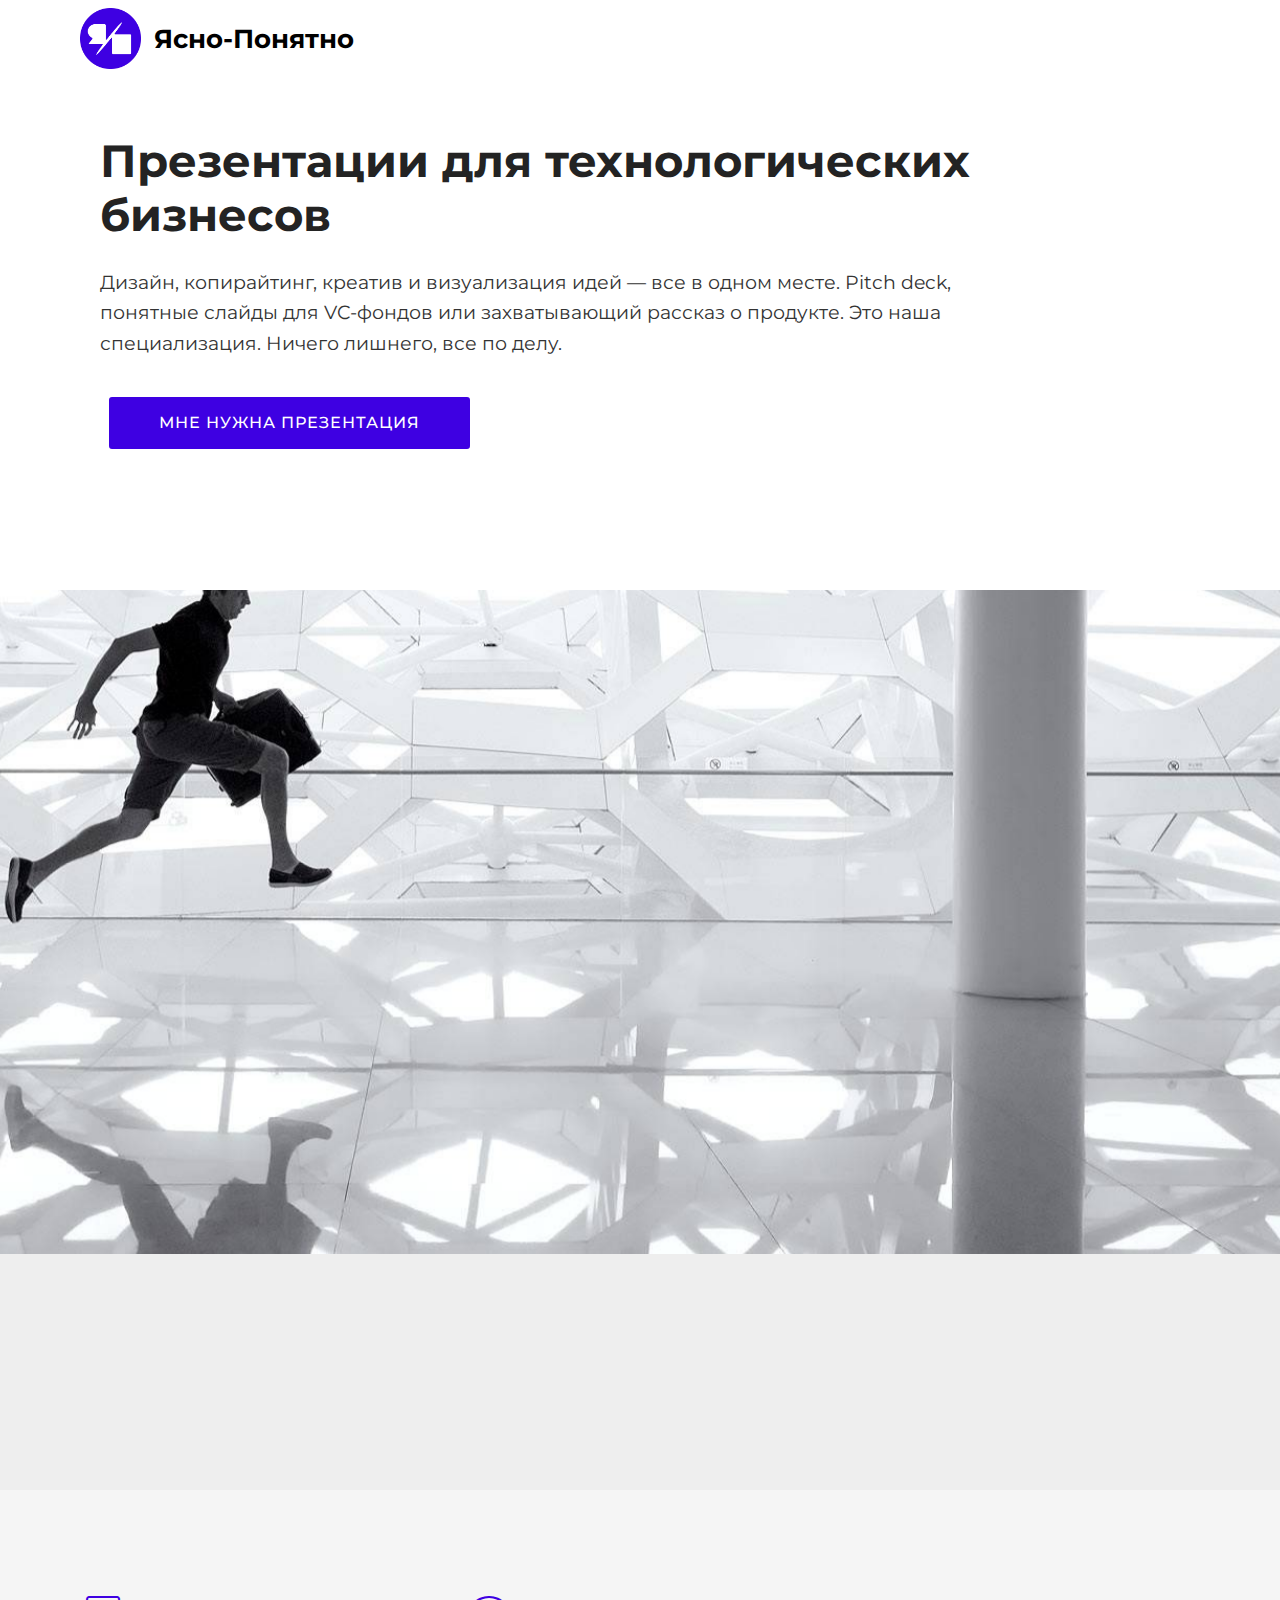
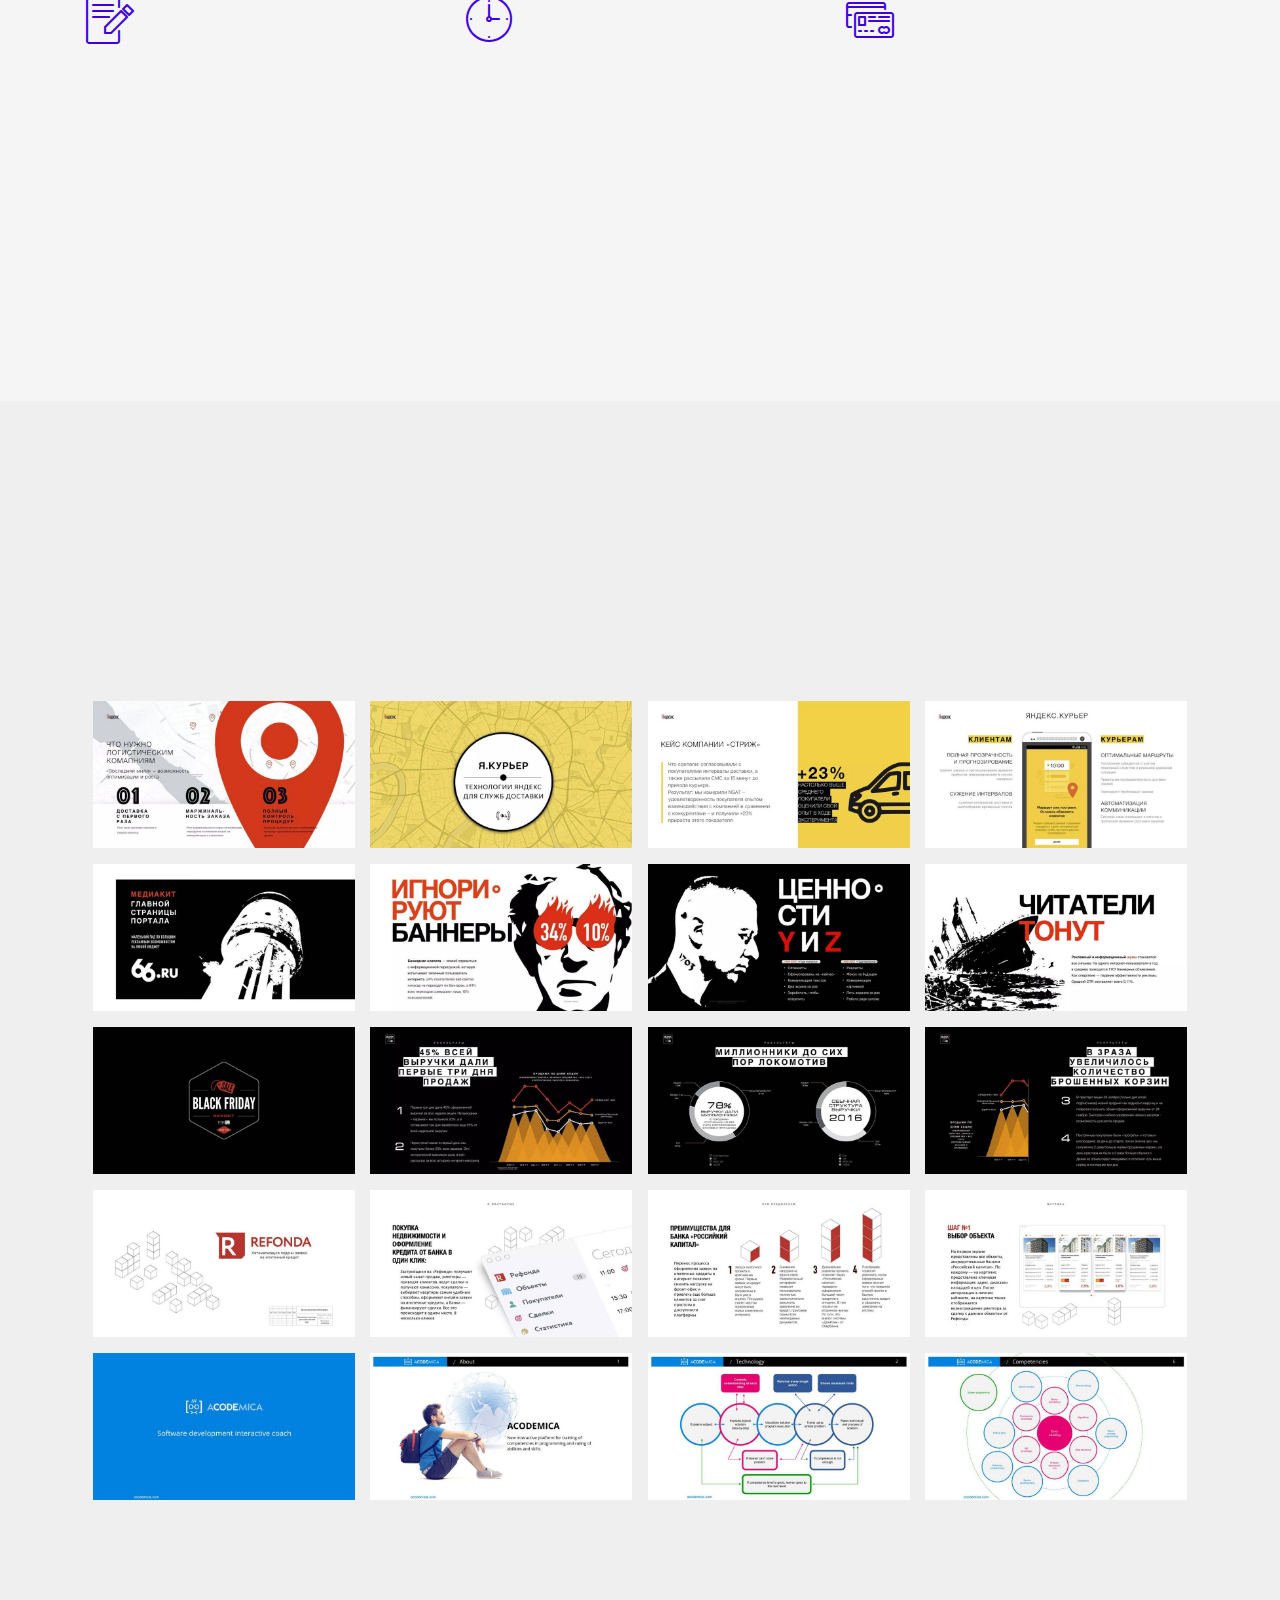
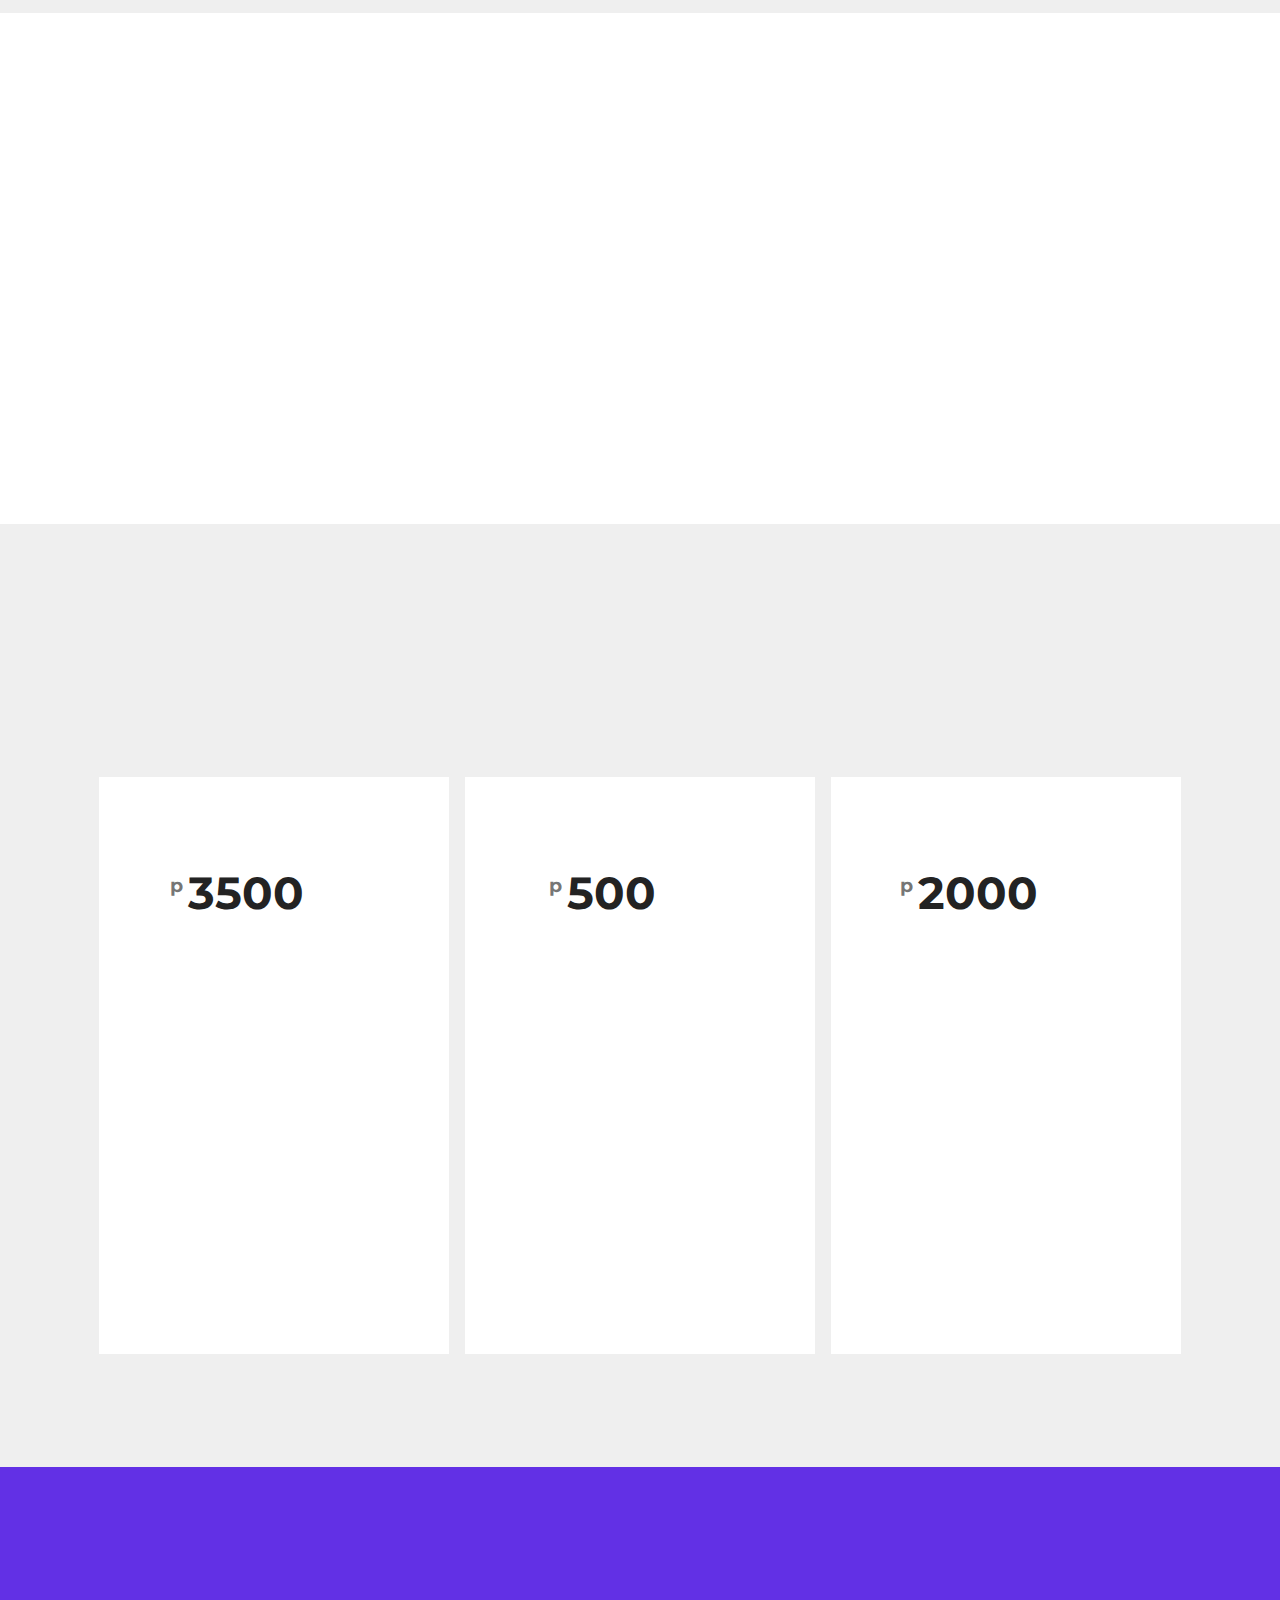
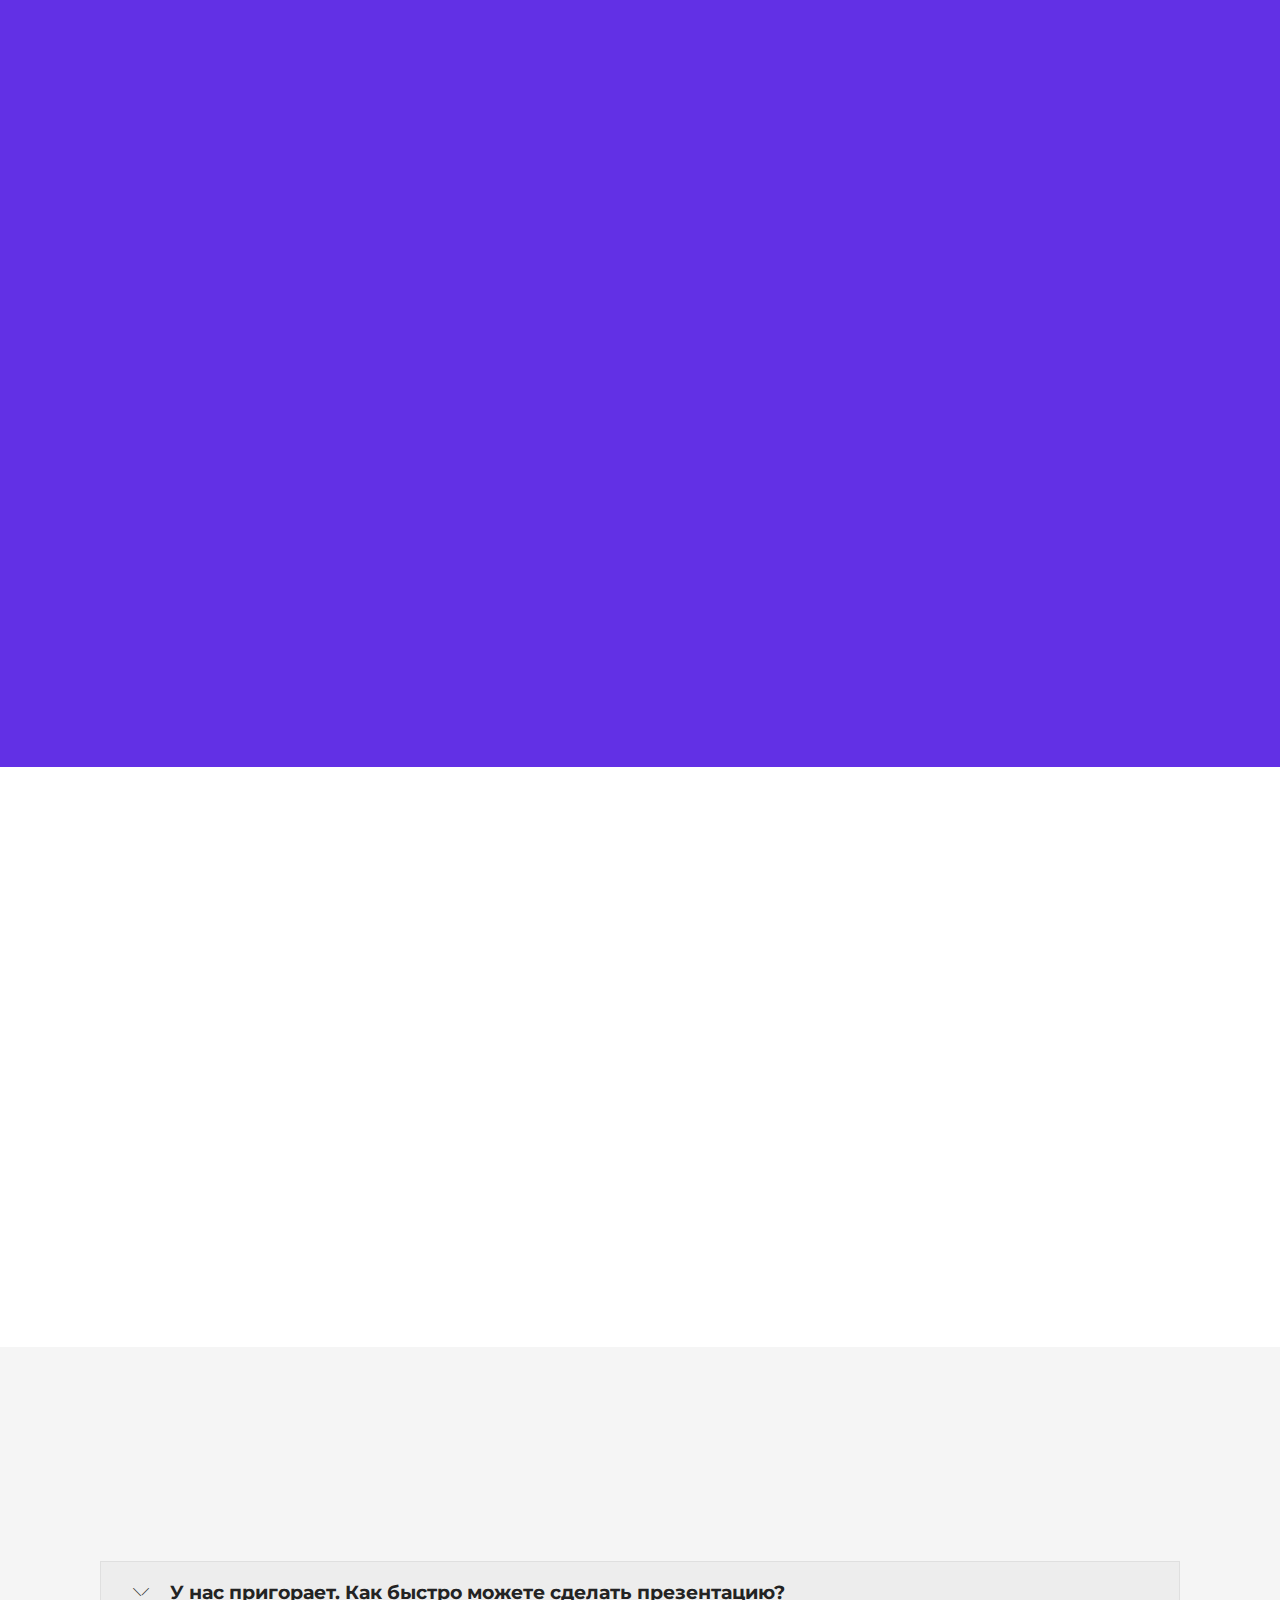
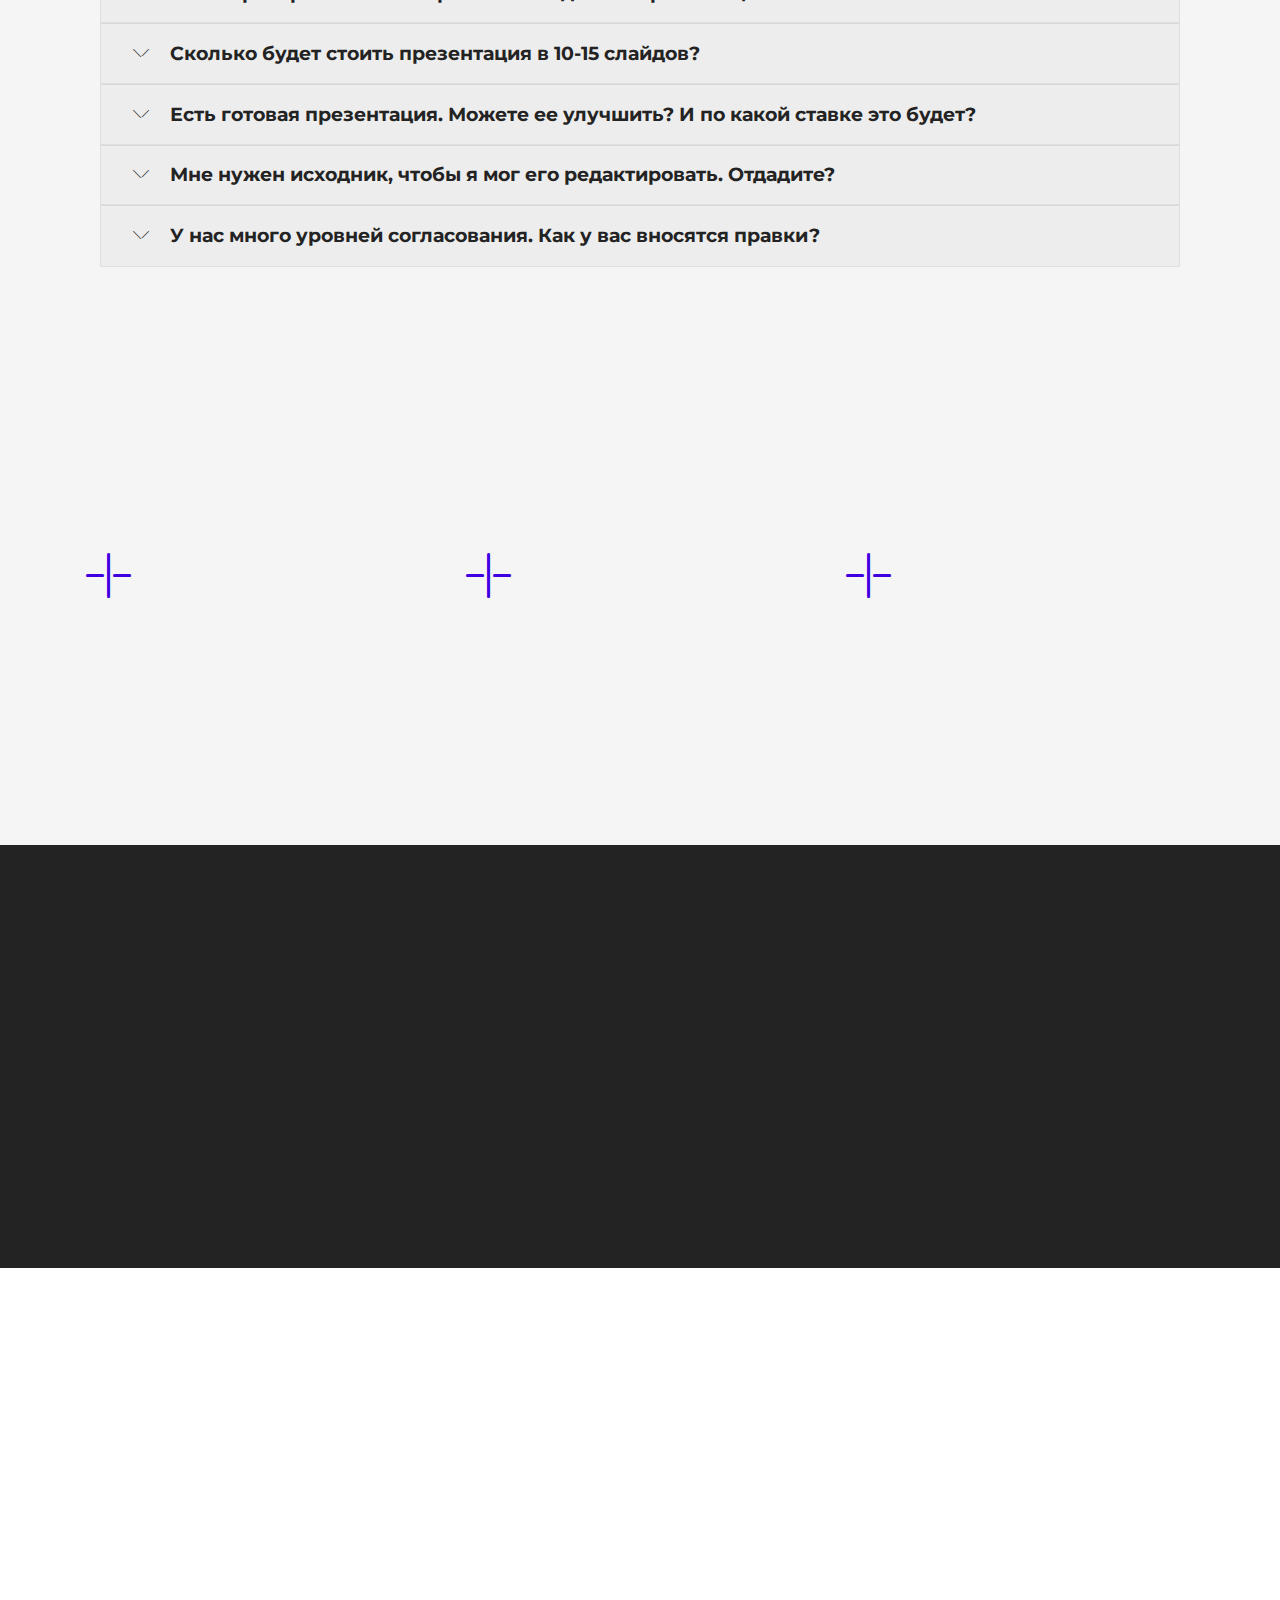
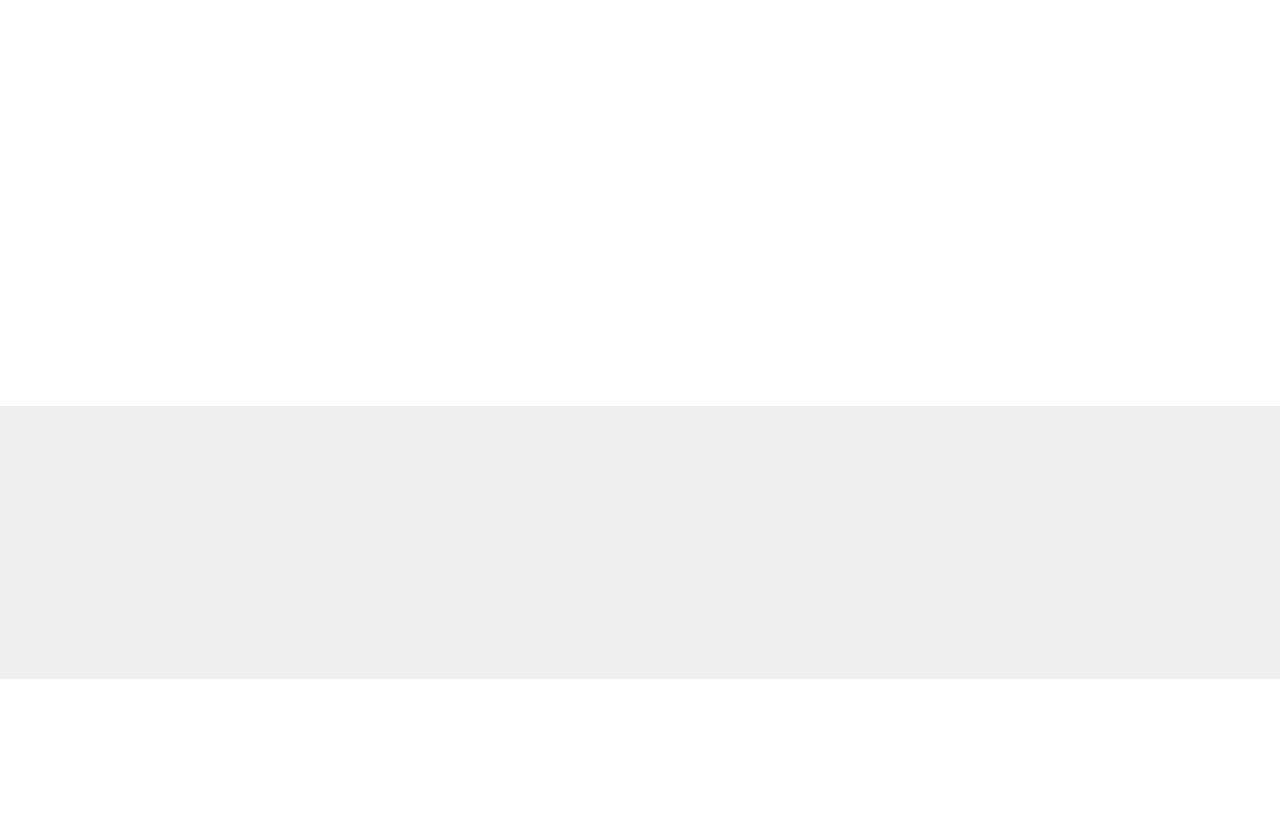
==== commit 426e947d: "create github pages" ====
--- a/index.html
+++ b/index.html
@@ -75,7 +75,7 @@
 
     
 
-    <nav class="navbar navbar-expand beta-menu navbar-dropdown align-items-center navbar-toggleable-sm bg-color transparent">
+    <nav class="navbar navbar-expand beta-menu navbar-dropdown align-items-center navbar-toggleable-sm">
         <button class="navbar-toggler navbar-toggler-right" type="button" data-toggle="collapse" data-target="#navbarSupportedContent" aria-controls="navbarSupportedContent" aria-expanded="false" aria-label="Toggle navigation">
             <div class="hamburger">
                 <span></span>
@@ -91,26 +91,26 @@
                         <img src="assets/images/yap-logo-main-900x900.png" alt="" title="" style="height: 3.8rem;">
                     
                 </span>
-                <span class="navbar-caption-wrap"><a class="navbar-caption text-black display-5" href="https://yasnoslide.github.io/">Ясно-Понятно</a></span>
+                <span class="navbar-caption-wrap"><a class="navbar-caption text-black display-5" href="https://yasnoslide.github.io/vertigo.html">Ясно-Понятно</a></span>
             </div>
         </div>
         <div class="collapse navbar-collapse" id="navbarSupportedContent">
             <ul class="navbar-nav nav-dropdown nav-right" data-app-modern-menu="true"><li class="nav-item">
-                    <a class="nav-link link text-black display-4" href="index.html#gallery1-n">
+                    <a class="nav-link link text-white display-4" href="index.html#gallery1-n">
                         Портфолио</a>
                 </li>
                 <li class="nav-item">
-                    <a class="nav-link link text-black display-4" href="index.html#header9-5">
+                    <a class="nav-link link text-white display-4" href="index.html#header9-5">
                         Кто мы</a>
-                </li><li class="nav-item"><a class="nav-link link text-black display-4" href="index.html#pricing-tables1-7">
-                        Цены</a></li><li class="nav-item"><a class="nav-link link text-black display-4" href="index.html#form1-1b">
+                </li><li class="nav-item"><a class="nav-link link text-white display-4" href="index.html#pricing-tables1-7">
+                        Цены</a></li><li class="nav-item"><a class="nav-link link text-white display-4" href="index.html#form1-1b">
                         Заказать</a></li></ul>
             
         </div>
     </nav>
 </section>
 
-<section class="engine"><a href="https://mobirise.ws/i">build free website</a></section><section class="header9 cid-qI8MjoqKqa" id="header9-0">
+<section class="engine"><a href="https://mobirise.ws/g">create free website</a></section><section class="header9 cid-qI8MjoqKqa" id="header9-0">
 
     
 
@@ -431,7 +431,7 @@
                     </div>
                     <div class="media-content">
                         <div class="mbr-section-text">
-                            <p class="mbr-text mb-0 mbr-fonts-style display-7"><strong>Дмитрий Иванов, архитектор смыслов.</strong>&nbsp;<br>12+ лет в деловой журналистике, 7 лет — на позиции главреда. Вижу в историю главное, уничтожаю лишнее. Последние 4 года занимался продвижением технологических компаний. Подготовил не менее 50 презентаций за это время.</p>
+                            <p class="mbr-text mb-0 mbr-fonts-style display-7"><strong>Дмитрий Иванов, архитектор смыслов</strong>&nbsp;<br>12+ лет в деловой журналистике, 7 лет — на позиции главреда. Вижу в историях главное, уничтожаю лишнее. Последние 4 года занимался продвижением технологических компаний. Подготовил не менее 50 презентаций за это время.</p>
                         </div>
                     </div>
                 </div>
@@ -450,7 +450,7 @@
                 <div class="media-container-row">
                     <div class="media-content">
                         <div class="mbr-section-text">
-                            <p class="mbr-text align-right mb-0 mbr-fonts-style display-7"><strong>Алексей Прист, архитектор форм.</strong>&nbsp;<br>20+ лет работы в графическом дизайне. Широкий диапазон компетенций в дизайне взаимодействий. Создал макеты для 5 журналов. На позиции арт-директор работа в топ-10 digital-студий страны — JetStyle.</p>
+                            <p class="mbr-text align-right mb-0 mbr-fonts-style display-7"><strong>Алексей Прист, архитектор форм</strong>&nbsp;<br>20+ лет работы в графическом дизайне. Широкий диапазон компетенций в дизайне взаимодействий. Создал макеты для 5 журналов. На позиции арт-директор работа в топ-10 digital-студий страны — JetStyle.</p>
                         </div>
                     </div>
                     <div class="mbr-figure" style="width: 25%;">
@@ -475,15 +475,15 @@
                     </strong></h2>
                 </div>
                 <div class="clearfix"></div>
-                <div id="bootstrap-accordion_14" class="panel-group accordionStyles accordion" role="tablist" aria-multiselectable="true">
+                <div id="bootstrap-accordion_34" class="panel-group accordionStyles accordion" role="tablist" aria-multiselectable="true">
                     <div class="card">
                         <div class="card-header" role="tab" id="headingOne">
-                            <a role="button" class="panel-title collapsed text-black" data-toggle="collapse" data-parent="#bootstrap-accordion_14" data-core="" href="#collapse1_14" aria-expanded="false" aria-controls="collapse1">
+                            <a role="button" class="panel-title collapsed text-black" data-toggle="collapse" data-parent="#bootstrap-accordion_34" data-core="" href="#collapse1_34" aria-expanded="false" aria-controls="collapse1">
                                 <h4 class="mbr-fonts-style display-7">
                                     <span class="sign mbr-iconfont mbri-arrow-down inactive"></span><strong>&nbsp;У нас пригорает. Как быстро можете сделать презентацию?</strong></h4>
                             </a>
                         </div>
-                        <div id="collapse1_14" class="panel-collapse noScroll collapse " role="tabpanel" aria-labelledby="headingOne">
+                        <div id="collapse1_34" class="panel-collapse noScroll collapse " role="tabpanel" aria-labelledby="headingOne">
                             <div class="panel-body p-4">
                                 <p class="mbr-fonts-style panel-text display-7">
                                    Работа над презентацией с нуля в 10-12 слайдов занимает семь рабочих дней. Мы пробовали быстрее, но пока не получается. Либо страдает качество, либо мы.</p>
@@ -492,13 +492,13 @@
                     </div>
                     <div class="card">
                         <div class="card-header" role="tab" id="headingTwo">
-                            <a role="button" class="collapsed panel-title text-black" data-toggle="collapse" data-parent="#bootstrap-accordion_14" data-core="" href="#collapse2_14" aria-expanded="false" aria-controls="collapse2">
+                            <a role="button" class="collapsed panel-title text-black" data-toggle="collapse" data-parent="#bootstrap-accordion_34" data-core="" href="#collapse2_34" aria-expanded="false" aria-controls="collapse2">
                                 <h4 class="mbr-fonts-style display-7">
                                     <span class="sign mbr-iconfont mbri-arrow-down inactive"></span><strong>&nbsp;Сколько будет стоить презентация в 10-15 слайдов?</strong></h4>
                             </a>
                             
                         </div>
-                        <div id="collapse2_14" class="panel-collapse noScroll collapse" role="tabpanel" aria-labelledby="headingTwo">
+                        <div id="collapse2_34" class="panel-collapse noScroll collapse" role="tabpanel" aria-labelledby="headingTwo">
                             <div class="panel-body p-4">
                                 <p class="mbr-fonts-style panel-text display-7">
                                    Исходя из стоимости слайда в 3500 рублей, мы получаем вилку 35000-52500 руб. Сюда входит копирайтинг, дизайн, сборка, корректура — все, чтобы продукт выглядел законченным и цельным.</p>
@@ -507,12 +507,12 @@
                     </div>
                     <div class="card">
                         <div class="card-header" role="tab" id="headingThree">
-                            <a role="button" class="collapsed text-black panel-title" data-toggle="collapse" data-parent="#bootstrap-accordion_14" data-core="" href="#collapse3_14" aria-expanded="false" aria-controls="collapse3">
+                            <a role="button" class="collapsed text-black panel-title" data-toggle="collapse" data-parent="#bootstrap-accordion_34" data-core="" href="#collapse3_34" aria-expanded="false" aria-controls="collapse3">
                                 <h4 class="mbr-fonts-style display-7">
                                     <span class="sign mbr-iconfont mbri-arrow-down inactive"></span><strong>&nbsp;Есть готовая презентация. Можете ее улучшить? И по какой ставке это будет?</strong></h4>
                             </a>
                         </div>
-                        <div id="collapse3_14" class="panel-collapse noScroll collapse" role="tabpanel" aria-labelledby="headingThree">
+                        <div id="collapse3_34" class="panel-collapse noScroll collapse" role="tabpanel" aria-labelledby="headingThree">
                             <div class="panel-body p-4">
                                 <p class="mbr-fonts-style panel-text display-7">Тут возможно несколько сценариев. У вас есть дизайнер, вы своими силами можете все перебрать, но не знаете, что именно плохо. тогда закажите "Аудит", мы подготовим подробное заключение, что требует переделки и какой именно. То есть мы подготовим все замечания и правки, а внесение их будет на вашей стороне. Второй сценарий, когда мы берем вашу презентацию, понимаем, что нужно создавать новую: с новым текстом, новыми идеями, новой структурой, но сохранением фирменных элементов. Это тариф "Разработка с нуля". Третий сценарий, когда вас устраивает содержание, но вас не устраивает оформление. Выбирайте тариф "Только дизайн".</p>
                             </div>
@@ -520,12 +520,12 @@
                     </div>
                     <div class="card">
                         <div class="card-header" role="tab" id="headingThree">
-                            <a role="button" class="collapsed panel-title text-black" data-toggle="collapse" data-parent="#bootstrap-accordion_14" data-core="" href="#collapse4_14" aria-expanded="false" aria-controls="collapse4">
+                            <a role="button" class="collapsed panel-title text-black" data-toggle="collapse" data-parent="#bootstrap-accordion_34" data-core="" href="#collapse4_34" aria-expanded="false" aria-controls="collapse4">
                                 <h4 class="mbr-fonts-style display-7">
                                     <span class="sign mbr-iconfont mbri-arrow-down inactive"></span><strong>&nbsp;Мне нужен исходник, чтобы я мог его редактировать. Отдадите?</strong></h4>
                             </a> 
                         </div>
-                        <div id="collapse4_14" class="panel-collapse noScroll collapse" role="tabpanel" aria-labelledby="headingThree">
+                        <div id="collapse4_34" class="panel-collapse noScroll collapse" role="tabpanel" aria-labelledby="headingThree">
                             <div class="panel-body p-4">
                                 <p class="mbr-fonts-style panel-text display-7">
                                    Не проблема. Мы собираем презентации в различных программных продуктах и с использованием многих технологиях. Если вам нужен редактируемый исходник, на старте следует договориться, что это будет PowerPoint или Keynote, которые чаще всего есть у рядовых сотрудников.</p>
@@ -534,12 +534,12 @@
                     </div>
                     <div class="card">
                         <div class="card-header" role="tab" id="headingThree">
-                            <a role="button" class="collapsed panel-title text-black" data-toggle="collapse" data-parent="#bootstrap-accordion_14" data-core="" href="#collapse5_14" aria-expanded="false" aria-controls="collapse5">
+                            <a role="button" class="collapsed panel-title text-black" data-toggle="collapse" data-parent="#bootstrap-accordion_34" data-core="" href="#collapse5_34" aria-expanded="false" aria-controls="collapse5">
                                 <h4 class="mbr-fonts-style display-7">
                                     <span class="sign mbr-iconfont mbri-arrow-down inactive"></span>&nbsp;<strong>У нас много уровней согласования. Как у вас вносятся правки?</strong></h4>
                             </a>
                         </div>
-                        <div id="collapse5_14" class="panel-collapse noScroll collapse" role="tabpanel" aria-labelledby="headingThree">
+                        <div id="collapse5_34" class="panel-collapse noScroll collapse" role="tabpanel" aria-labelledby="headingThree">
                             <div class="panel-body p-4">
                                 <p class="mbr-fonts-style panel-text display-7">
                                    Правки мы вносим охотно, однако на этот счет есть регламент. Сначала мы разрабатываем смысловой скелет. Он утверждается и более не трансформируется. Под него прорабатываются ключевые сообщения и выстраивается история. Мы согласовываем и это. Далее мы готовим эскизы ключевых слайдов, чтобы нащупать правильную стилистику и подачу. Как правило из трех вариантов один выстреливает. После этого стилистика не может быть изменена. Ну и все это превращается в текст, цифры, диаграммы и иллюстрации. Здесь допустимы правки.</p>
@@ -666,7 +666,7 @@
             <div class="media-container-column col-lg-10" data-form-type="formoid">
                     <div data-form-alert="" hidden="">Благодарим за заявку, мы свяжемся с вами в ближайшее время.</div>
             
-                    <form class="mbr-form" action="https://mobirise.com/" method="post" data-form-title="Mobirise Form"><input type="hidden" name="email" data-form-email="true" value="7dQQ0qcarA8bWcTMgZWCDOFmhzSkBDP7h1PYE10v7Zqat37dBSMKB/hAgFWqfbCmZJiGfT5Hol/kRPeeboqkFCuzMGIk/smWrLHBCOmTGp3XKkmI1Vp5jJ9HJuQUi4NX" data-form-field="Email">
+                    <form class="mbr-form" action="https://mobirise.com/" method="post" data-form-title="Mobirise Form"><input type="hidden" name="email" data-form-email="true" value="E1hhDMh1UtDEDS+Xe9oNuETsScMGfbXex6R9Y3dftNVpLzrfoEOxOeYrARrcRIpUzSid9gxy4JWgtbN25Xgkvj9inhjgOg0HxIGW1Mpz43qpTu+BZlPdU9hR2eaqHDOu" data-form-field="Email">
                         <div class="row row-sm-offset">
                             <div class="col-md-4 multi-horizontal" data-for="name">
                                 <div class="form-group">
--- a/assets/mobirise/css/mbr-additional.css
+++ b/assets/mobirise/css/mbr-additional.css
@@ -1442,7 +1442,7 @@
   width: 30px;
   height: 2px;
   border-right: 5px;
-  background-color: #333333;
+  background-color: #232323;
 }
 .cid-qI8Mkz9aV7 button.navbar-toggler .hamburger span:nth-child(1) {
   top: 0;
@@ -2298,3 +2298,1026 @@
 .cid-qIbSQ0AlFD P {
   text-align: left;
 }
+.cid-qIkKu9dPhD .navbar {
+  background: #3e00e2;
+  transition: none;
+  min-height: 77px;
+  padding: .5rem 0;
+}
+.cid-qIkKu9dPhD .navbar-dropdown.bg-color.transparent.opened {
+  background: #3e00e2;
+}
+.cid-qIkKu9dPhD a {
+  font-style: normal;
+}
+.cid-qIkKu9dPhD .nav-item span {
+  padding-right: 0.4em;
+  line-height: 0.5em;
+  vertical-align: text-bottom;
+  position: relative;
+  text-decoration: none;
+}
+.cid-qIkKu9dPhD .nav-item a {
+  display: flex;
+  align-items: center;
+  justify-content: center;
+  padding: 0.7rem 0 !important;
+  margin: 0rem .65rem !important;
+}
+.cid-qIkKu9dPhD .nav-item:focus,
+.cid-qIkKu9dPhD .nav-link:focus {
+  outline: none;
+}
+.cid-qIkKu9dPhD .btn {
+  padding: 0.4rem 1.5rem;
+  display: inline-flex;
+  align-items: center;
+}
+.cid-qIkKu9dPhD .btn .mbr-iconfont {
+  font-size: 1.6rem;
+}
+.cid-qIkKu9dPhD .menu-logo {
+  margin-right: auto;
+}
+.cid-qIkKu9dPhD .menu-logo .navbar-brand {
+  display: flex;
+  margin-left: 5rem;
+  padding: 0;
+  transition: padding .2s;
+  min-height: 3.8rem;
+  align-items: center;
+}
+.cid-qIkKu9dPhD .menu-logo .navbar-brand .navbar-caption-wrap {
+  display: flex;
+  -webkit-align-items: center;
+  align-items: center;
+  word-break: break-word;
+  min-width: 7rem;
+  margin: .3rem 0;
+}
+.cid-qIkKu9dPhD .menu-logo .navbar-brand .navbar-caption-wrap .navbar-caption {
+  line-height: 1.2rem !important;
+  padding-right: 2rem;
+}
+.cid-qIkKu9dPhD .menu-logo .navbar-brand .navbar-logo {
+  font-size: 4rem;
+  transition: font-size 0.25s;
+}
+.cid-qIkKu9dPhD .menu-logo .navbar-brand .navbar-logo img {
+  display: flex;
+}
+.cid-qIkKu9dPhD .menu-logo .navbar-brand .navbar-logo .mbr-iconfont {
+  transition: font-size 0.25s;
+}
+.cid-qIkKu9dPhD .navbar-toggleable-sm .navbar-collapse {
+  justify-content: flex-end;
+  -webkit-justify-content: flex-end;
+  padding-right: 5rem;
+  width: auto;
+}
+.cid-qIkKu9dPhD .navbar-toggleable-sm .navbar-collapse .navbar-nav {
+  flex-wrap: wrap;
+  -webkit-flex-wrap: wrap;
+  padding-left: 0;
+}
+.cid-qIkKu9dPhD .navbar-toggleable-sm .navbar-collapse .navbar-nav .nav-item {
+  -webkit-align-self: center;
+  align-self: center;
+}
+.cid-qIkKu9dPhD .navbar-toggleable-sm .navbar-collapse .navbar-buttons {
+  padding-left: 0;
+  padding-bottom: 0;
+}
+.cid-qIkKu9dPhD .dropdown .dropdown-menu {
+  background: #3e00e2;
+  display: none;
+  position: absolute;
+  min-width: 5rem;
+  padding-top: 1.4rem;
+  padding-bottom: 1.4rem;
+  text-align: left;
+}
+.cid-qIkKu9dPhD .dropdown .dropdown-menu .dropdown-item {
+  width: auto;
+  padding: 0.235em 1.5385em 0.235em 1.5385em !important;
+}
+.cid-qIkKu9dPhD .dropdown .dropdown-menu .dropdown-item::after {
+  right: 0.5rem;
+}
+.cid-qIkKu9dPhD .dropdown .dropdown-menu .dropdown-submenu {
+  margin: 0;
+}
+.cid-qIkKu9dPhD .dropdown.open > .dropdown-menu {
+  display: block;
+}
+.cid-qIkKu9dPhD .navbar-toggleable-sm.opened:after {
+  position: absolute;
+  width: 100vw;
+  height: 100vh;
+  content: '';
+  background-color: rgba(0, 0, 0, 0.1);
+  left: 0;
+  bottom: 0;
+  transform: translateY(100%);
+  -webkit-transform: translateY(100%);
+  z-index: 1000;
+}
+.cid-qIkKu9dPhD .navbar.navbar-short {
+  min-height: 60px;
+  transition: all .2s;
+}
+.cid-qIkKu9dPhD .navbar.navbar-short .navbar-toggler-right {
+  top: 20px;
+}
+.cid-qIkKu9dPhD .navbar.navbar-short .navbar-logo a {
+  font-size: 2.5rem !important;
+  line-height: 2.5rem;
+  transition: font-size 0.25s;
+}
+.cid-qIkKu9dPhD .navbar.navbar-short .navbar-logo a .mbr-iconfont {
+  font-size: 2.5rem !important;
+}
+.cid-qIkKu9dPhD .navbar.navbar-short .navbar-logo a img {
+  height: 3rem !important;
+}
+.cid-qIkKu9dPhD .navbar.navbar-short .navbar-brand {
+  min-height: 3rem;
+}
+.cid-qIkKu9dPhD button.navbar-toggler {
+  width: 31px;
+  height: 18px;
+  cursor: pointer;
+  transition: all .2s;
+  top: 1.5rem;
+  right: 1rem;
+}
+.cid-qIkKu9dPhD button.navbar-toggler:focus {
+  outline: none;
+}
+.cid-qIkKu9dPhD button.navbar-toggler .hamburger span {
+  position: absolute;
+  right: 0;
+  width: 30px;
+  height: 2px;
+  border-right: 5px;
+  background-color: #c1c1c1;
+}
+.cid-qIkKu9dPhD button.navbar-toggler .hamburger span:nth-child(1) {
+  top: 0;
+  transition: all .2s;
+}
+.cid-qIkKu9dPhD button.navbar-toggler .hamburger span:nth-child(2) {
+  top: 8px;
+  transition: all .15s;
+}
+.cid-qIkKu9dPhD button.navbar-toggler .hamburger span:nth-child(3) {
+  top: 8px;
+  transition: all .15s;
+}
+.cid-qIkKu9dPhD button.navbar-toggler .hamburger span:nth-child(4) {
+  top: 16px;
+  transition: all .2s;
+}
+.cid-qIkKu9dPhD nav.opened .hamburger span:nth-child(1) {
+  top: 8px;
+  width: 0;
+  opacity: 0;
+  right: 50%;
+  transition: all .2s;
+}
+.cid-qIkKu9dPhD nav.opened .hamburger span:nth-child(2) {
+  -webkit-transform: rotate(45deg);
+  transform: rotate(45deg);
+  transition: all .25s;
+}
+.cid-qIkKu9dPhD nav.opened .hamburger span:nth-child(3) {
+  -webkit-transform: rotate(-45deg);
+  transform: rotate(-45deg);
+  transition: all .25s;
+}
+.cid-qIkKu9dPhD nav.opened .hamburger span:nth-child(4) {
+  top: 8px;
+  width: 0;
+  opacity: 0;
+  right: 50%;
+  transition: all .2s;
+}
+.cid-qIkKu9dPhD .collapsed.navbar-expand {
+  flex-direction: column;
+}
+.cid-qIkKu9dPhD .collapsed .btn {
+  display: flex;
+}
+.cid-qIkKu9dPhD .collapsed .navbar-collapse {
+  display: none !important;
+  padding-right: 0 !important;
+}
+.cid-qIkKu9dPhD .collapsed .navbar-collapse.collapsing,
+.cid-qIkKu9dPhD .collapsed .navbar-collapse.show {
+  display: block !important;
+}
+.cid-qIkKu9dPhD .collapsed .navbar-collapse.collapsing .navbar-nav,
+.cid-qIkKu9dPhD .collapsed .navbar-collapse.show .navbar-nav {
+  display: block;
+  text-align: center;
+}
+.cid-qIkKu9dPhD .collapsed .navbar-collapse.collapsing .navbar-nav .nav-item,
+.cid-qIkKu9dPhD .collapsed .navbar-collapse.show .navbar-nav .nav-item {
+  clear: both;
+}
+.cid-qIkKu9dPhD .collapsed .navbar-collapse.collapsing .navbar-nav .nav-item:last-child,
+.cid-qIkKu9dPhD .collapsed .navbar-collapse.show .navbar-nav .nav-item:last-child {
+  margin-bottom: 1rem;
+}
+.cid-qIkKu9dPhD .collapsed .navbar-collapse.collapsing .navbar-buttons,
+.cid-qIkKu9dPhD .collapsed .navbar-collapse.show .navbar-buttons {
+  text-align: center;
+}
+.cid-qIkKu9dPhD .collapsed .navbar-collapse.collapsing .navbar-buttons:last-child,
+.cid-qIkKu9dPhD .collapsed .navbar-collapse.show .navbar-buttons:last-child {
+  margin-bottom: 1rem;
+}
+.cid-qIkKu9dPhD .collapsed button.navbar-toggler {
+  display: block;
+}
+.cid-qIkKu9dPhD .collapsed .navbar-brand {
+  margin-left: 1rem !important;
+}
+.cid-qIkKu9dPhD .collapsed .navbar-toggleable-sm {
+  flex-direction: column;
+  -webkit-flex-direction: column;
+}
+.cid-qIkKu9dPhD .collapsed .dropdown .dropdown-menu {
+  width: 100%;
+  text-align: center;
+  position: relative;
+  opacity: 0;
+  display: block;
+  height: 0;
+  visibility: hidden;
+  padding: 0;
+  transition-duration: .5s;
+  transition-property: opacity,padding,height;
+}
+.cid-qIkKu9dPhD .collapsed .dropdown.open > .dropdown-menu {
+  position: relative;
+  opacity: 1;
+  height: auto;
+  padding: 1.4rem 0;
+  visibility: visible;
+}
+.cid-qIkKu9dPhD .collapsed .dropdown .dropdown-submenu {
+  left: 0;
+  text-align: center;
+  width: 100%;
+}
+.cid-qIkKu9dPhD .collapsed .dropdown .dropdown-toggle[data-toggle="dropdown-submenu"]::after {
+  margin-top: 0;
+  position: inherit;
+  right: 0;
+  top: 50%;
+  display: inline-block;
+  width: 0;
+  height: 0;
+  margin-left: .3em;
+  vertical-align: middle;
+  content: "";
+  border-top: .30em solid;
+  border-right: .30em solid transparent;
+  border-left: .30em solid transparent;
+}
+@media (max-width: 991px) {
+  .cid-qIkKu9dPhD.navbar-expand {
+    flex-direction: column;
+  }
+  .cid-qIkKu9dPhD img {
+    height: 3.8rem !important;
+  }
+  .cid-qIkKu9dPhD .btn {
+    display: flex;
+  }
+  .cid-qIkKu9dPhD button.navbar-toggler {
+    display: block;
+  }
+  .cid-qIkKu9dPhD .navbar-brand {
+    margin-left: 1rem !important;
+  }
+  .cid-qIkKu9dPhD .navbar-toggleable-sm {
+    flex-direction: column;
+    -webkit-flex-direction: column;
+  }
+  .cid-qIkKu9dPhD .navbar-collapse {
+    display: none !important;
+    padding-right: 0 !important;
+  }
+  .cid-qIkKu9dPhD .navbar-collapse.collapsing,
+  .cid-qIkKu9dPhD .navbar-collapse.show {
+    display: block !important;
+  }
+  .cid-qIkKu9dPhD .navbar-collapse.collapsing .navbar-nav,
+  .cid-qIkKu9dPhD .navbar-collapse.show .navbar-nav {
+    display: block;
+    text-align: center;
+  }
+  .cid-qIkKu9dPhD .navbar-collapse.collapsing .navbar-nav .nav-item,
+  .cid-qIkKu9dPhD .navbar-collapse.show .navbar-nav .nav-item {
+    clear: both;
+  }
+  .cid-qIkKu9dPhD .navbar-collapse.collapsing .navbar-nav .nav-item:last-child,
+  .cid-qIkKu9dPhD .navbar-collapse.show .navbar-nav .nav-item:last-child {
+    margin-bottom: 1rem;
+  }
+  .cid-qIkKu9dPhD .navbar-collapse.collapsing .navbar-buttons,
+  .cid-qIkKu9dPhD .navbar-collapse.show .navbar-buttons {
+    text-align: center;
+  }
+  .cid-qIkKu9dPhD .navbar-collapse.collapsing .navbar-buttons:last-child,
+  .cid-qIkKu9dPhD .navbar-collapse.show .navbar-buttons:last-child {
+    margin-bottom: 1rem;
+  }
+  .cid-qIkKu9dPhD .dropdown .dropdown-menu {
+    width: 100%;
+    text-align: center;
+    position: relative;
+    opacity: 0;
+    display: block;
+    height: 0;
+    visibility: hidden;
+    padding: 0;
+    transition-duration: .5s;
+    transition-property: opacity,padding,height;
+  }
+  .cid-qIkKu9dPhD .dropdown.open > .dropdown-menu {
+    position: relative;
+    opacity: 1;
+    height: auto;
+    padding: 1.4rem 0;
+    visibility: visible;
+  }
+  .cid-qIkKu9dPhD .dropdown .dropdown-submenu {
+    left: 0;
+    text-align: center;
+    width: 100%;
+  }
+  .cid-qIkKu9dPhD .dropdown .dropdown-toggle[data-toggle="dropdown-submenu"]::after {
+    margin-top: 0;
+    position: inherit;
+    right: 0;
+    top: 50%;
+    display: inline-block;
+    width: 0;
+    height: 0;
+    margin-left: .3em;
+    vertical-align: middle;
+    content: "";
+    border-top: .30em solid;
+    border-right: .30em solid transparent;
+    border-left: .30em solid transparent;
+  }
+}
+@media (min-width: 767px) {
+  .cid-qIkKu9dPhD .menu-logo {
+    flex-shrink: 0;
+  }
+}
+.cid-qIkKu9dPhD .navbar-collapse {
+  flex-basis: auto;
+}
+.cid-qIkKu9dPhD .nav-link:hover,
+.cid-qIkKu9dPhD .dropdown-item:hover {
+  color: #767676 !important;
+}
+.cid-qIjDxOASQi {
+  padding-top: 135px;
+  padding-bottom: 135px;
+  background-color: #3e00e2;
+}
+.cid-qIjB0E7SUb {
+  background-image: url("../../../assets/images/hugues-de-buyer-mimeure-314308-edited-1-1800x1200.jpg");
+}
+.cid-qIjB0E7SUb h1 {
+  color: #616161;
+}
+.cid-qIjB0E7SUb h2,
+.cid-qIjB0E7SUb h3,
+.cid-qIjB0E7SUb p {
+  color: #767676;
+}
+.cid-qIjB0E7SUb .mbr-section-subtitle {
+  font-style: italic;
+}
+.cid-qIjB0E7SUb H1 {
+  color: #ffffff;
+  text-align: center;
+}
+.cid-qIjB0E7SUb P {
+  color: #333333;
+  text-align: center;
+}
+.cid-qIjB0MAr1H {
+  background-image: url("../../../assets/images/christopher-burns-471173-edited-2-1800x923.jpg");
+}
+.cid-qIjB0MAr1H h1 {
+  color: #616161;
+}
+.cid-qIjB0MAr1H h2,
+.cid-qIjB0MAr1H h3,
+.cid-qIjB0MAr1H p {
+  color: #767676;
+}
+.cid-qIjB0MAr1H .mbr-section-subtitle {
+  font-style: italic;
+}
+.cid-qIjB0MAr1H H1 {
+  color: #ffffff;
+  text-align: center;
+}
+.cid-qIjB0MAr1H P {
+  color: #ffffff;
+  text-align: center;
+}
+.cid-qIjFBpw65R {
+  background-image: url("../../../assets/images/richard-gatley-526324-1872x2809.jpg");
+}
+.cid-qIjFBpw65R h1 {
+  color: #616161;
+}
+.cid-qIjFBpw65R h2,
+.cid-qIjFBpw65R h3,
+.cid-qIjFBpw65R p {
+  color: #767676;
+}
+.cid-qIjFBpw65R .mbr-section-subtitle {
+  font-style: italic;
+}
+.cid-qIjFBpw65R H1 {
+  color: #ffffff;
+  text-align: center;
+}
+.cid-qIjFBpw65R P {
+  color: #333333;
+  text-align: center;
+}
+.cid-qIjB0F2pya {
+  padding-top: 90px;
+  padding-bottom: 90px;
+  background-color: #f5f5f5;
+}
+.cid-qIjB0F2pya h4 {
+  text-align: left;
+  font-weight: 500;
+}
+.cid-qIjB0F2pya p {
+  color: #767676;
+  text-align: left;
+}
+.cid-qIjB0F2pya .card-img {
+  text-align: left;
+  padding-right: 30px;
+  -webkit-flex-shrink: 0;
+  flex-shrink: 0;
+  width: auto;
+}
+.cid-qIjB0F2pya .card-img span {
+  font-size: 72px;
+  color: #707070;
+}
+.cid-qIjB0F2pya .card-title {
+  margin-bottom: 0;
+}
+.cid-qIjB0F2pya .mbr-crt-title {
+  -webkit-flex-grow: 1;
+  flex-grow: 1;
+}
+.cid-qIjB0F2pya .media {
+  margin: initial;
+  align-items: center;
+}
+@media (max-width: 300px) {
+  .cid-qIjB0F2pya .card-img span {
+    font-size: 40px !important;
+  }
+}
+.cid-qIjB0FUyr6 {
+  padding-top: 105px;
+  padding-bottom: 15px;
+  background-color: #efefef;
+}
+.cid-qIjB0FUyr6 h1 {
+  color: #616161;
+}
+.cid-qIjB0FUyr6 h2,
+.cid-qIjB0FUyr6 h3,
+.cid-qIjB0FUyr6 p {
+  color: #767676;
+}
+.cid-qIjB0FUyr6 .mbr-section-subtitle {
+  font-style: italic;
+}
+.cid-qIjB0FUyr6 H1 {
+  color: #232323;
+}
+.cid-qIjB0FUyr6 P {
+  color: #333333;
+  text-align: left;
+}
+.cid-qIjB0GFVuH {
+  padding-top: 0px;
+  padding-bottom: 105px;
+  background-color: #efefef;
+}
+.cid-qIjB0GFVuH .mbr-slider .carousel-control {
+  background: #1b1b1b;
+}
+.cid-qIjB0GFVuH .mbr-slider .carousel-control-prev {
+  left: 0;
+  margin-left: 2.5rem;
+}
+.cid-qIjB0GFVuH .mbr-slider .carousel-control-next {
+  right: 0;
+  margin-right: 2.5rem;
+}
+.cid-qIjB0GFVuH .mbr-slider .modal-body .close {
+  background: #1b1b1b;
+}
+.cid-qIjB0GFVuH .mbr-gallery-item > div::before {
+  content: '';
+  position: absolute;
+  left: 0;
+  top: 0;
+  width: 100%;
+  height: 100%;
+  background: #3e00e2;
+  opacity: 0;
+  -webkit-transition: 0.2s opacity ease-in-out;
+  transition: 0.2s opacity ease-in-out;
+}
+.cid-qIjB0GFVuH .mbr-gallery-item > div:hover .mbr-gallery-title::before {
+  background: transparent !important;
+}
+.cid-qIjB0GFVuH .mbr-gallery-item > div:hover:before {
+  opacity: 0.9 !important;
+}
+.cid-qIjB0GFVuH .mbr-gallery-title {
+  font-size: .9em;
+  position: absolute;
+  display: block;
+  width: 100%;
+  bottom: 0;
+  padding: 1rem;
+  color: #fff;
+  z-index: 2;
+}
+.cid-qIjB0GFVuH .mbr-gallery-title:before {
+  content: " ";
+  width: 100%;
+  height: 100%;
+  top: 0;
+  left: 0;
+  z-index: -1;
+  position: absolute;
+  background: #3e00e2 !important;
+  opacity: 0.9;
+  -webkit-transition: 0.2s background ease-in-out;
+  transition: 0.2s background ease-in-out;
+}
+.cid-qIjB0ImvtT {
+  padding-top: 105px;
+  padding-bottom: 0px;
+  background-color: #ffffff;
+}
+.cid-qIjB0ImvtT h1 {
+  color: #616161;
+}
+.cid-qIjB0ImvtT h2,
+.cid-qIjB0ImvtT h3,
+.cid-qIjB0ImvtT p {
+  color: #767676;
+}
+.cid-qIjB0ImvtT .mbr-section-subtitle {
+  font-style: italic;
+}
+.cid-qIjB0ImvtT H1 {
+  color: #232323;
+  text-align: center;
+}
+.cid-qIjB0ImvtT P {
+  color: #333333;
+  text-align: center;
+}
+.cid-qIjB0JcHNm {
+  padding-top: 0px;
+  padding-bottom: 45px;
+  background-color: #ffffff;
+}
+.cid-qIjB0JcHNm h4 {
+  font-weight: 500;
+  margin-bottom: 0;
+  text-align: left;
+}
+.cid-qIjB0JcHNm p {
+  color: #767676;
+  text-align: left;
+}
+.cid-qIjB0JcHNm .card-box {
+  padding-top: 2rem;
+}
+.cid-qIjB0JcHNm .card-wrapper {
+  height: 100%;
+}
+.cid-qIjB0Kv1B9 {
+  padding-top: 105px;
+  padding-bottom: 0px;
+  background-color: #efefef;
+}
+.cid-qIjB0Kv1B9 h1 {
+  color: #616161;
+}
+.cid-qIjB0Kv1B9 h2,
+.cid-qIjB0Kv1B9 h3,
+.cid-qIjB0Kv1B9 p {
+  color: #767676;
+}
+.cid-qIjB0Kv1B9 .mbr-section-subtitle {
+  font-style: italic;
+}
+.cid-qIjB0Kv1B9 H1 {
+  color: #232323;
+}
+.cid-qIjB0Kv1B9 P {
+  color: #333333;
+  text-align: left;
+}
+.cid-qIjB0LpWue {
+  padding-top: 0px;
+  padding-bottom: 105px;
+  background: linear-gradient(45deg, #efefef, #efefef);
+}
+.cid-qIjB0LpWue .list-group-item {
+  padding: .75rem 1.5rem;
+}
+.cid-qIjB0LpWue ul.list-group.list-group-flush {
+  min-height: 300px;
+}
+.cid-qIjB0LpWue .plan {
+  word-break: break-word;
+  position: relative;
+  max-width: 350px;
+  padding-right: 0;
+  padding-left: 0;
+  color: #767676;
+}
+.cid-qIjB0LpWue .plan .list-group-item {
+  position: relative;
+  -webkit-justify-content: center;
+  justify-content: center;
+  border: 0;
+}
+.cid-qIjB0LpWue .plan .list-group-item::after {
+  position: absolute;
+  bottom: 0;
+  left: 20%;
+  width: 60%;
+  height: 2px;
+  content: "";
+  background-color: #eaeaea;
+}
+.cid-qIjB0LpWue .plan .list-group-item:last-child::after {
+  display: none;
+}
+.cid-qIjB0LpWue .plan-header {
+  padding-left: 1rem;
+  padding-right: 1rem;
+}
+.cid-qIjB0LpWue .plan-header,
+.cid-qIjB0LpWue .plan-body {
+  background-color: #fff;
+}
+.cid-qIjB0LpWue .price-figure {
+  font-weight: 700;
+  color: #232323;
+  text-align: center;
+}
+.cid-qIjB0LpWue .price-value {
+  font-weight: 700;
+  vertical-align: top;
+  text-align: center;
+}
+@media (max-width: 550px) {
+  .cid-qIjB0LpWue .price-figure {
+    font-size: 4.25rem;
+  }
+}
+.cid-qIjB0LpWue .plan-title {
+  color: #232323;
+  text-align: center;
+}
+.cid-qIjB0LpWue .price-term {
+  text-align: center;
+  color: #232323;
+}
+.cid-qIjB0LpWue UL {
+  text-align: left;
+}
+.cid-qIjB0LpWue LI {
+  color: #333333;
+}
+.cid-qIjB0LpWue .price-figure SPAN {
+  color: #3e00e2;
+}
+.cid-qIjB0NqfGs {
+  padding-top: 90px;
+  padding-bottom: 45px;
+  background-color: #ffffff;
+}
+@media (min-width: 992px) {
+  .cid-qIjB0NqfGs .mbr-figure {
+    padding-right: 4rem;
+  }
+}
+@media (max-width: 992px) {
+  .cid-qIjB0NqfGs .mbr-figure {
+    padding-bottom: 1rem;
+    width: 30% !important;
+  }
+}
+.cid-qIjB0NqfGs .mbr-text {
+  color: #333333;
+}
+.cid-qIjB0NqfGs .mbr-text B {
+  color: #232323;
+}
+.cid-qIjB0O3GhE {
+  padding-top: 15px;
+  padding-bottom: 105px;
+  background-color: #ffffff;
+}
+@media (min-width: 992px) {
+  .cid-qIjB0O3GhE .mbr-figure {
+    padding-left: 4rem;
+  }
+}
+@media (max-width: 992px) {
+  .cid-qIjB0O3GhE .mbr-figure {
+    padding-top: 1rem;
+    width: 30% !important;
+  }
+}
+.cid-qIjB0O3GhE .mbr-text {
+  color: #333333;
+  text-align: left;
+}
+.cid-qIjB0O3GhE .mbr-text B {
+  color: #232323;
+}
+.cid-qIjB0OIGE6 {
+  padding-top: 105px;
+  padding-bottom: 105px;
+  background-color: #f5f5f5;
+  position: relative;
+}
+.cid-qIjB0OIGE6 .mbr-iconfont {
+  font-size: 1rem;
+}
+.cid-qIjB0OIGE6 .card {
+  border-radius: 0px;
+  margin-bottom: -1px;
+}
+.cid-qIjB0OIGE6 .card .card-header {
+  border-radius: 0px;
+  border: 0px;
+  padding: 0;
+}
+.cid-qIjB0OIGE6 .card .card-header a.panel-title {
+  margin-bottom: 0;
+  font-style: normal;
+  font-weight: 500;
+  display: block;
+  text-decoration: none !important;
+  margin-top: -1px;
+  line-height: normal;
+}
+.cid-qIjB0OIGE6 .card .card-header a.panel-title:focus {
+  text-decoration: none !important;
+}
+.cid-qIjB0OIGE6 .card .card-header a.panel-title h4 {
+  padding: 1.3rem 2rem;
+  border: 1px solid #dfdfdf;
+  margin-bottom: 0;
+}
+.cid-qIjB0OIGE6 .card .card-header a.panel-title h4 .sign {
+  padding-right: 1rem;
+}
+.cid-qIjB0OIGE6 .card .panel-body {
+  color: #767676;
+}
+.cid-qIjB0OIGE6 H4 {
+  color: #232323;
+}
+.cid-qIjB0OIGE6 .panel-text {
+  color: #333333;
+}
+.cid-qIjB0OIGE6 B {
+  color: #3e00e2;
+}
+.cid-qIjB0OIGE6 H2 {
+  text-align: left;
+}
+.cid-qIjB0QejqZ {
+  padding-top: 0px;
+  padding-bottom: 0px;
+  background-color: #f5f5f5;
+}
+.cid-qIjB0QejqZ h1 {
+  color: #616161;
+}
+.cid-qIjB0QejqZ h2,
+.cid-qIjB0QejqZ h3,
+.cid-qIjB0QejqZ p {
+  color: #767676;
+}
+.cid-qIjB0QejqZ .mbr-section-subtitle {
+  font-style: italic;
+}
+.cid-qIjB0QejqZ H1 {
+  color: #232323;
+}
+.cid-qIjB0QejqZ P {
+  color: #333333;
+  text-align: left;
+}
+.cid-qIjB0R779C {
+  padding-top: 15px;
+  padding-bottom: 90px;
+  background-color: #f5f5f5;
+}
+.cid-qIjB0R779C h4 {
+  text-align: left;
+  font-weight: 500;
+}
+.cid-qIjB0R779C p {
+  color: #767676;
+  text-align: left;
+  margin-bottom: 0;
+}
+.cid-qIjB0R779C .card-img {
+  width: auto;
+}
+.cid-qIjB0R779C .card-img span {
+  font-size: 72px;
+  color: #707070;
+}
+.cid-qIjB0R779C .card-box {
+  padding-left: 1rem;
+  word-break: break-word;
+}
+@media (max-width: 991px) {
+  .cid-qIjB0R779C .card-img {
+    text-align: left;
+    padding-bottom: 0.75rem;
+  }
+}
+@media (max-width: 300px) {
+  .cid-qIjB0R779C .card-img span {
+    font-size: 40px !important;
+  }
+}
+.cid-qIjB0S3COY {
+  padding-top: 0px;
+  padding-bottom: 0px;
+  background-color: #232323;
+}
+.cid-qIjB0S3COY .testimonial-text {
+  font-style: italic;
+  font-weight: 300;
+}
+.cid-qIjB0S3COY .mbr-author-name {
+  font-weight: bold;
+}
+.cid-qIjB0S3COY .media-container-row {
+  word-wrap: break-word;
+  word-break: break-word;
+}
+.cid-qIjB0S3COY .mbr-author-desc {
+  color: #c1c1c1;
+}
+.cid-qIjB0SKvOO {
+  padding-top: 90px;
+  padding-bottom: 90px;
+  background-color: #ffffff;
+}
+.cid-qIjB0SKvOO .title {
+  margin-bottom: 2rem;
+}
+.cid-qIjB0SKvOO .mbr-section-subtitle {
+  color: #333333;
+}
+.cid-qIjB0SKvOO a:not([href]):not([tabindex]) {
+  color: #fff;
+  border-radius: 3px;
+}
+.cid-qIjB0SKvOO a.btn-white:not([href]):not([tabindex]) {
+  color: #333;
+}
+.cid-qIjB0SKvOO .multi-horizontal {
+  flex-grow: 1;
+  -webkit-flex-grow: 1;
+  max-width: 100%;
+}
+.cid-qIjB0SKvOO .input-group-btn {
+  display: block;
+  text-align: center;
+}
+.cid-qIjB0SKvOO B {
+  color: #232323;
+}
+.cid-qIjB0SKvOO .form-control {
+  font-size: 1rem;
+  line-height: 1.43;
+  min-height: 3em;
+  padding: .5em;
+}
+.cid-qIjB0TvW3Y {
+  padding-top: 60px;
+  padding-bottom: 105px;
+  background-color: #efefef;
+}
+.cid-qIjB0TvW3Y .mbr-section-subtitle {
+  color: #333333;
+}
+.cid-qIjB0TvW3Y .btn {
+  margin: 0 0 .5rem 0;
+}
+.cid-qIjB0UsFyW {
+  padding-top: 30px;
+  padding-bottom: 30px;
+  background-color: #000000;
+}
+@media (max-width: 767px) {
+  .cid-qIjB0UsFyW .content {
+    text-align: center;
+  }
+  .cid-qIjB0UsFyW .content > div:not(:last-child) {
+    margin-bottom: 2rem;
+  }
+}
+@media (max-width: 767px) {
+  .cid-qIjB0UsFyW .media-wrap {
+    margin-bottom: 1rem;
+  }
+}
+.cid-qIjB0UsFyW .media-wrap .mbr-iconfont-logo {
+  font-size: 7.5rem;
+  color: #f36;
+}
+.cid-qIjB0UsFyW .media-wrap img {
+  height: 6rem;
+}
+@media (max-width: 767px) {
+  .cid-qIjB0UsFyW .footer-lower .copyright {
+    margin-bottom: 1rem;
+    text-align: center;
+  }
+}
+.cid-qIjB0UsFyW .footer-lower hr {
+  margin: 1rem 0;
+  border-color: #fff;
+  opacity: .05;
+}
+.cid-qIjB0UsFyW .footer-lower .social-list {
+  padding-left: 0;
+  margin-bottom: 0;
+  list-style: none;
+  display: flex;
+  flex-wrap: wrap;
+  justify-content: flex-end;
+  -webkit-justify-content: flex-end;
+}
+.cid-qIjB0UsFyW .footer-lower .social-list .mbr-iconfont-social {
+  font-size: 1.3rem;
+  color: #fff;
+}
+.cid-qIjB0UsFyW .footer-lower .social-list .soc-item {
+  margin: 0 .5rem;
+}
+.cid-qIjB0UsFyW .footer-lower .social-list a {
+  margin: 0;
+  opacity: .5;
+  -webkit-transition: .2s linear;
+  transition: .2s linear;
+}
+.cid-qIjB0UsFyW .footer-lower .social-list a:hover {
+  opacity: 1;
+}
+@media (max-width: 767px) {
+  .cid-qIjB0UsFyW .footer-lower .social-list {
+    justify-content: center;
+    -webkit-justify-content: center;
+  }
+}
+.cid-qIjB0UsFyW H5 {
+  text-align: left;
+}
+.cid-qIjB0UsFyW P {
+  text-align: left;
+}
